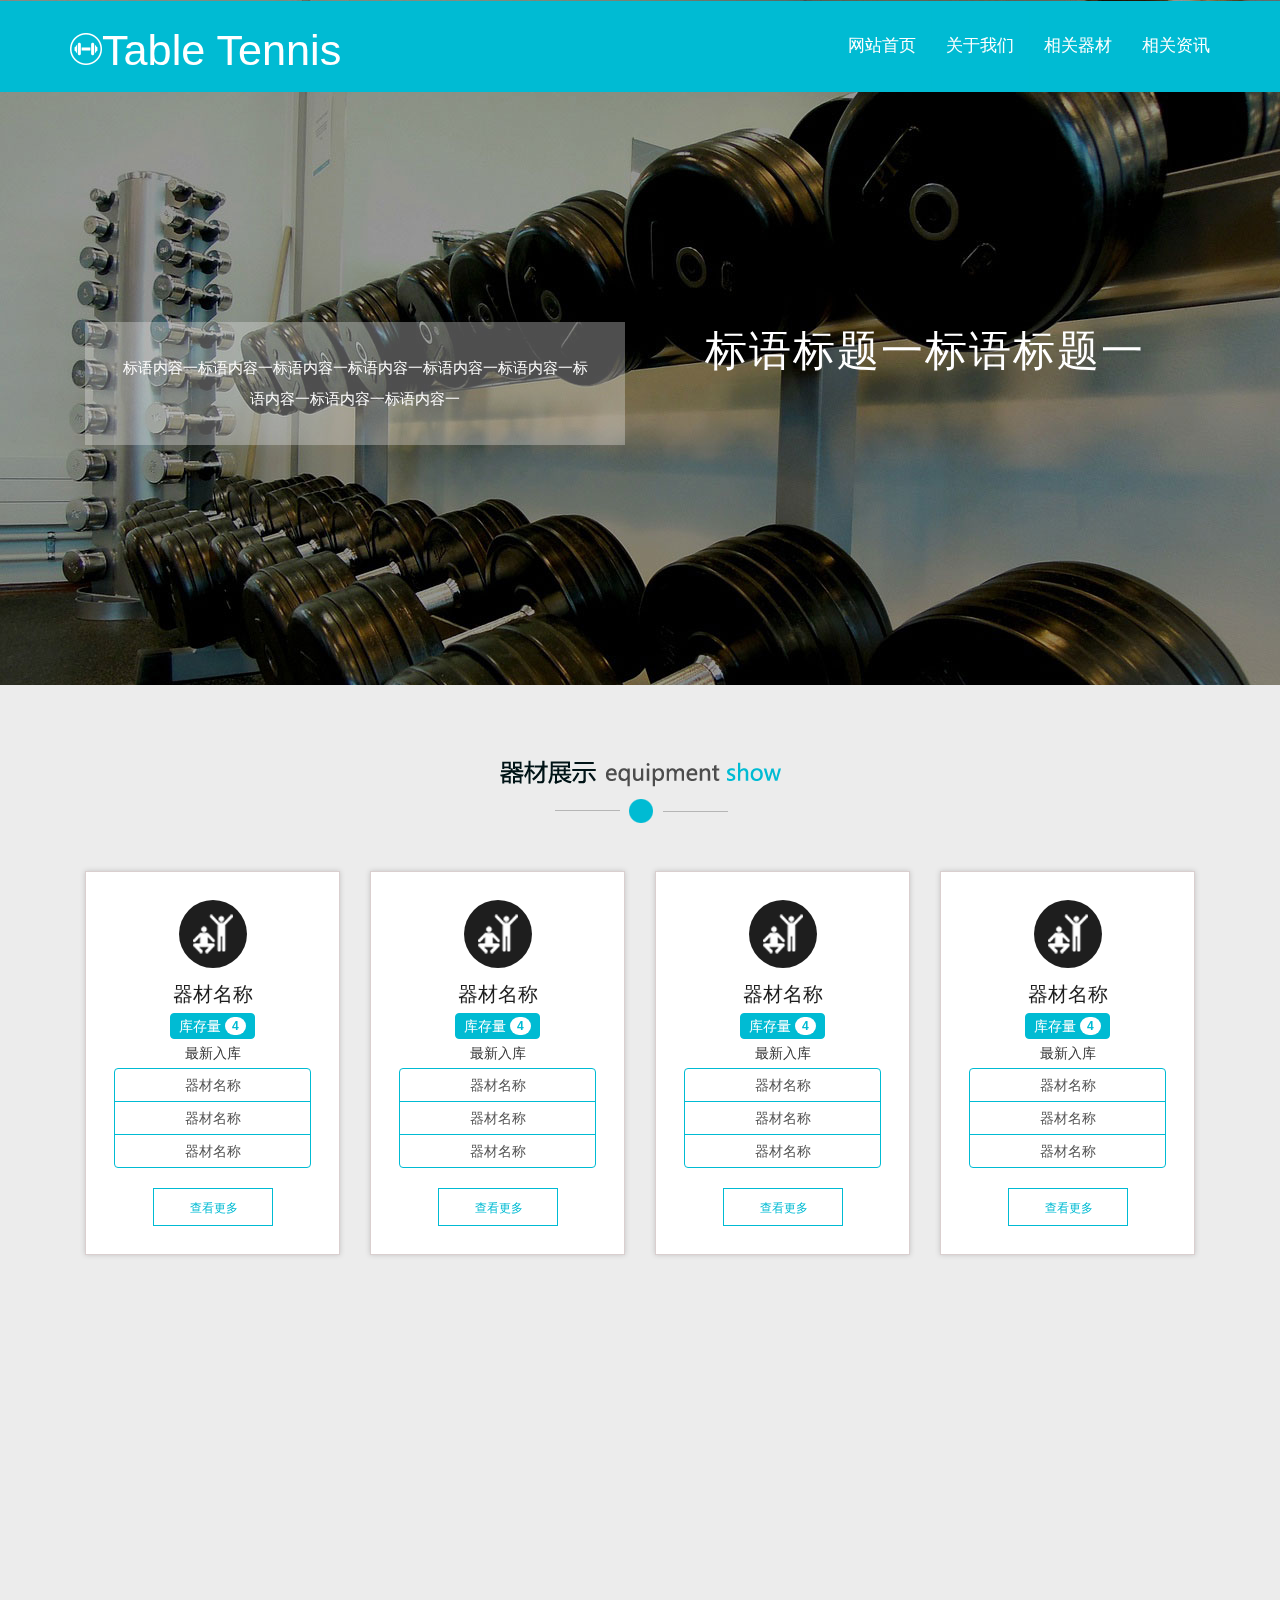
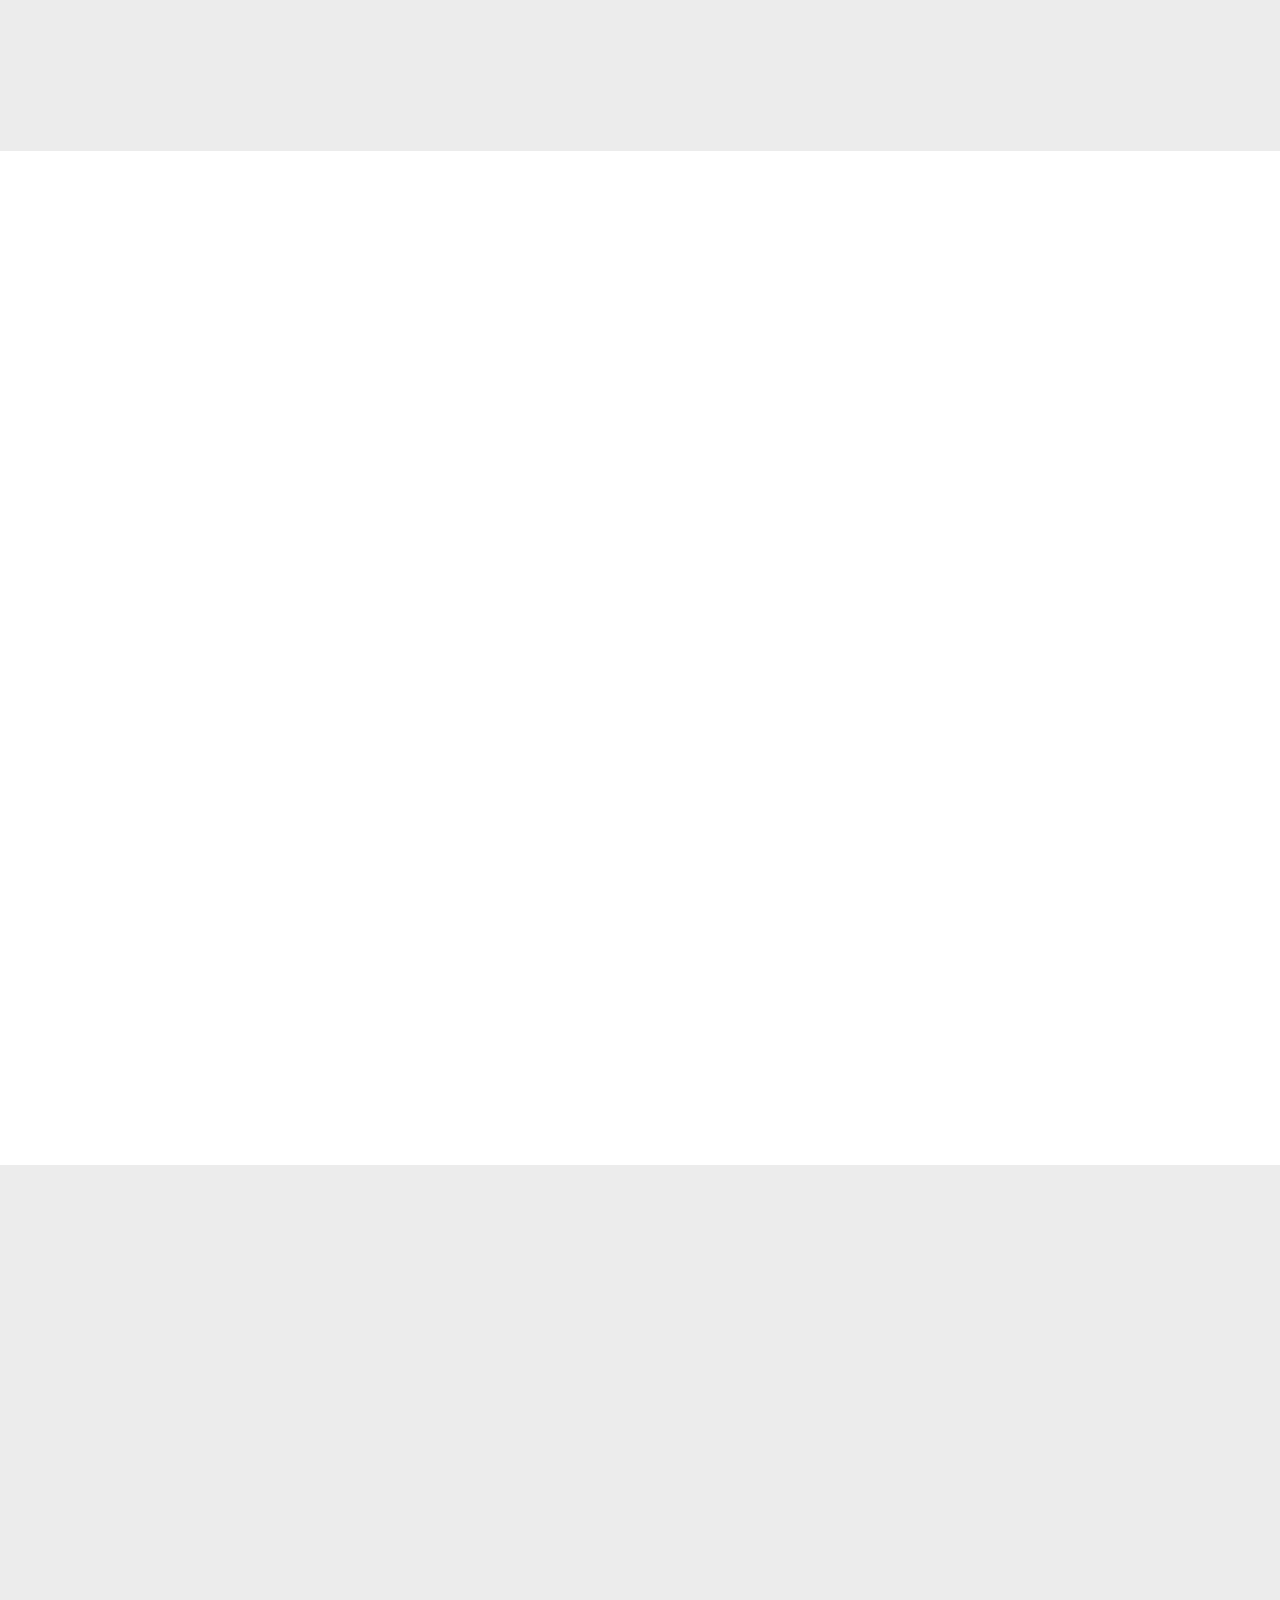
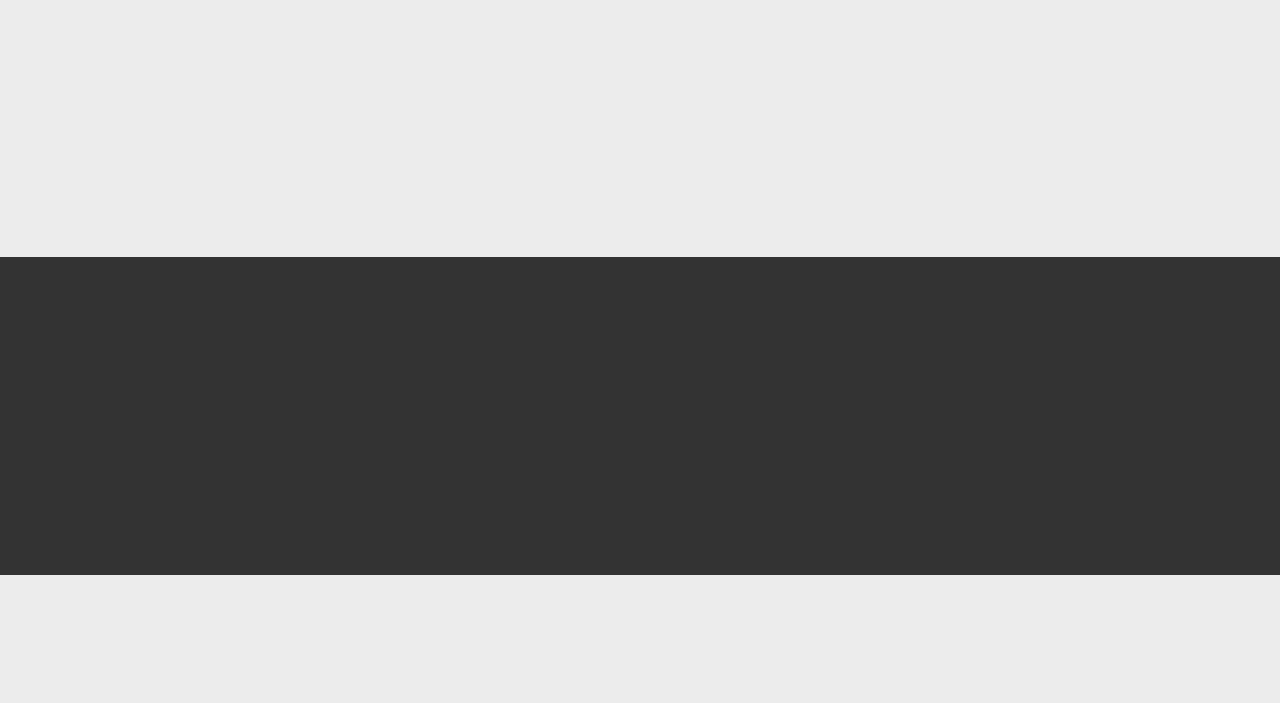
==== index.html @ 86d23aeb "first version" ====
﻿<!DOCTYPE HTML>
<html>
	<head>
		<title>Home</title>
		<!--css-->
		<link href="css/bootstrap.css" rel='stylesheet' type='text/css' />
		<link href="css/style.css" rel='stylesheet' type='text/css' />
		<!--css-->
		<meta name="viewport" content="width=device-width, initial-scale=1">
		<meta http-equiv="Content-Type" content="text/html; charset=utf-8" />
		<meta name="keywords" content="" />
		<script type="application/x-javascript"> addEventListener("load", function() { setTimeout(hideURLbar, 0); }, false); function hideURLbar(){ window.scrollTo(0,1); } </script>
		<!--js-->
		<script src="js/jquery-1.11.1.min.js"></script>
		<script src="js/bootstrap.js"></script>
		<!--js-->
		<!--JS for animate-->
		<link href="css/animate.css" rel="stylesheet" type="text/css" media="all">
		<link href="css/my.css" rel="stylesheet" type="text/css">
		<script src="js/wow.min.js"></script>
		<script>
			new WOW().init();
		</script>
		<!--//end-animate-->
		<script src="js/my.js"></script>
	</head>
	<body>
		<!--header-->
		<nav class="navbar navbar-default navbar-fixed-top">
			<div class="container">
				<div class="navbar-header wow fadeInLeft animated" data-wow-delay="0.4s">
					<h1><a class="navbar-brand" href="index.html"><img src="picture/e.png"/>Table Tennis</a></h1>
				</div>
				<div id="navbar" class="navbar-collapse collapse">
					<ul class="nav navbar-nav navbar-right wow fadeInRight animated" data-wow-delay="0.4s">
						<li class="active"><a class="nav-in" href="index.html"><span data-letters="网站首页">网站首页</span></a></li>
						
						<li><a class="nav-in" href="about.html"><span data-letters="关于我们">关于我们</span></a></li>
						<li >
							<a class="nav-in" id="li-2"  href="javascript:void(0)"><span data-letters="相关器材">相关器材</span></a>
							<div id="box-2" class="hidden-box hidden-loc-us" style="display:none" >
								<ul>
									<li><a href="pic_list.html" >器材分类名</a></li>
									<li><a href="pic_list.html" >器材分类名</a></li>
									<li><a href="pic_list.html" >器材分类名</a></li>
									<li><a href="pic_list.html" >器材分类名</a></li>
									<li><a href="pic_list.html" >器材分类名</a></li>
									<li><a href="pic_list.html" >器材分类名</a></li>
								</ul>
							</div>
						</li>
						<li><a class="nav-in" href="arc_list.html"><span data-letters="相关资讯">相关资讯</span></a></li>
					</ul>
					
					</div><!--/.nav-collapse -->
				</div>
			</nav>
			<!--banner-->
			<div class="banner-section">
				<div class="container">
					<div class="slider">
						<div class="callbacks_container">
							<ul class="rslides" id="slider">
								<li>
									<div class="caption">
										<div class="col-md-6 cap-left wow fadeInDownBig animated" data-wow-delay="0.4s">
											<p>标语内容一标语内容一标语内容一标语内容一标语内容一标语内容一标语内容一标语内容一标语内容一</p>
											
										</div>
										<div class="col-md-6 cap-right wow fadeInUpBig animated" data-wow-delay="0.4s">
											<h3>标语标题一标语标题一</h3>
										</div>
										<div class="clearfix"></div>
									</div>
								</li>
								<li>
									<div class="caption">
										<div class="col-md-6 cap-left wow fadeInDownBig animated" data-wow-delay="0.4s">
											<p>标语标题二标语标题二标语标题二标语标题二标语标题二标语标题二标语标题二标语标题二标语标题二标语标题二</p>
											
										</div>
										<div class="col-md-6 cap-right wow fadeInUpBig animated" data-wow-delay="0.4s">
											<h3>标语标题二标语标题二</h3>
										</div>
										<div class="clearfix"></div>
									</div>
									
								</li>
								<li>
									<div class="caption">
										<div class="col-md-6 cap-left wow fadeInDownBig animated" data-wow-delay="0.4s">
											<p>标语标题三标语标题三标语标题三标语标题三标语标题三标语标题三标语标题三标语标题三标语标题三标语标题三标语标题三标语标题三</p>
										</div>
										<div class="col-md-6 cap-right wow fadeInUpBig animated" data-wow-delay="0.4s">
											<h3>标语标题三标语标题三</h3>
										</div>
										<div class="clearfix"></div>
									</div>
									
								</li>
							</ul>
						</div>
					</div>
				</div>
			</div>
			<!--banner-->
			<!--content-->
			<div class="content">
				<!--train-->
				<div class="train w3-agile">
					<div class="container">
						<h2 class="wow fadeInDownBig animated" data-wow-delay="0.4s"><img src="images/equipment_title.png" alt=""></h2>
						<div class="train-grids">
							<div class="col-md-3 train-grid wow fadeInDownBig animated" data-wow-delay="0.4s">
								<div class="train-top hvr-bounce-to-right">
									<div class="train-img">
										<img src="picture/e1.png"/>
									</div>
									<h4>器材名称</h4>
									<p class="category-count">
										<span class="btn btn-primary">
										  库存量 <b class="badge">4</b>
										</span>
									</p>
									<p><h5 class="hd">最新入库</h5></p>
									<div class="list-group latest">
									  <a href="#" class="list-group-item">器材名称</a>
									  <a href="#" class="list-group-item">器材名称</a>
									  <a href="#" class="list-group-item">器材名称</a>
									</div>
									<div class="btn_news_more category-view-more">
										<a href="index.php?id=news" title="新闻资讯" class="btn">查看更多</a>
									</div>
								</div>
							</div>
							<div class="col-md-3 train-grid wow fadeInDownBig animated" data-wow-delay="0.5s">
								<div class="train-top hvr-bounce-to-right">
									<div class="train-img">
										<img src="picture/e1.png"/>
									</div>
									<h4>器材名称</h4>
									<p class="category-count">
										<span class="btn btn-primary">
										  库存量 <b class="badge">4</b>
										</span>
									</p>
									<p><h5 class="hd">最新入库</h5></p>
									<div class="list-group latest">
									  <a href="#" class="list-group-item">器材名称</a>
									  <a href="#" class="list-group-item">器材名称</a>
									  <a href="#" class="list-group-item">器材名称</a>
									</div>
									<div class="btn_news_more category-view-more">
										<a href="index.php?id=news" title="新闻资讯" class="btn">查看更多</a>
									</div>
								</div>
							</div>
							<div class="col-md-3 train-grid wow fadeInDownBig animated" data-wow-delay="0.6s">
								<div class="train-top hvr-bounce-to-right">
									<div class="train-img">
										<img src="picture/e1.png"/>
									</div>
									<h4>器材名称</h4>
									<p class="category-count">
										<span class="btn btn-primary">
										  库存量 <b class="badge">4</b>
										</span>
									</p>
									<p><h5 class="hd">最新入库</h5></p>
									<div class="list-group latest">
									  <a href="#" class="list-group-item">器材名称</a>
									  <a href="#" class="list-group-item">器材名称</a>
									  <a href="#" class="list-group-item">器材名称</a>
									</div>
									<div class="btn_news_more category-view-more">
										<a href="index.php?id=news" title="新闻资讯" class="btn">查看更多</a>
									</div>
								</div>
							</div>
							<div class="col-md-3 train-grid wow fadeInDownBig animated" data-wow-delay="0.7s">
								<div class="train-top hvr-bounce-to-right">
									<div class="train-img">
										<img src="picture/e1.png"/>
									</div>
									<h4>器材名称</h4>
									<p class="category-count">
										<span class="btn btn-primary">
										  库存量 <b class="badge">4</b>
										</span>
									</p>
									<p><h5 class="hd">最新入库</h5></p>
									<div class="list-group latest">
									  <a href="#" class="list-group-item">器材名称</a>
									  <a href="#" class="list-group-item">器材名称</a>
									  <a href="#" class="list-group-item">器材名称</a>
									</div>
									<div class="btn_news_more category-view-more">
										<a href="index.php?id=news" title="新闻资讯" class="btn">查看更多</a>
									</div>
								</div>
							</div>
							<div class="clearfix"></div>
						</div>
						<div class="train-grids">
							<div class="col-md-3 train-grid wow fadeInUpBig animated" data-wow-delay="0.4s">
								<div class="train-top hvr-bounce-to-right">
									<div class="train-img">
										<img src="picture/e1.png"/>
									</div>
									<h4>器材名称</h4>
									<p class="category-count">
										<span class="btn btn-primary">
										  库存量 <b class="badge">4</b>
										</span>
									</p>
									<p><h5 class="hd">最新入库</h5></p>
									<div class="list-group latest">
									  <a href="#" class="list-group-item">器材名称</a>
									  <a href="#" class="list-group-item">器材名称</a>
									  <a href="#" class="list-group-item">器材名称</a>
									</div>
									<div class="btn_news_more category-view-more">
										<a href="index.php?id=news" title="新闻资讯" class="btn">查看更多</a>
									</div>
								</div>
							</div>
							<div class="col-md-3 train-grid wow fadeInUpBig animated" data-wow-delay="0.5s">
								<div class="train-top hvr-bounce-to-right">
									<div class="train-img">
										<img src="picture/e1.png"/>
									</div>
									<h4>器材名称</h4>
									<p class="category-count">
										<span class="btn btn-primary">
										  库存量 <b class="badge">4</b>
										</span>
									</p>
									<p><h5 class="hd">最新入库</h5></p>
									<div class="list-group latest">
									  <a href="#" class="list-group-item">器材名称</a>
									  <a href="#" class="list-group-item">器材名称</a>
									  <a href="#" class="list-group-item">器材名称</a>
									</div>
									<div class="btn_news_more category-view-more">
										<a href="index.php?id=news" title="新闻资讯" class="btn">查看更多</a>
									</div>
								</div>
							</div>
							<div class="col-md-3 train-grid wow fadeInUpBig animated" data-wow-delay="0.6s">
								<div class="train-top hvr-bounce-to-right">
									<div class="train-img">
										<img src="picture/e1.png"/>
									</div>
									<h4>器材名称</h4>
									<p class="category-count">
										<span class="btn btn-primary">
										  库存量 <b class="badge">4</b>
										</span>
									</p>
									<p><h5 class="hd">最新入库</h5></p>
									<div class="list-group latest">
									  <a href="#" class="list-group-item">器材名称</a>
									  <a href="#" class="list-group-item">器材名称</a>
									  <a href="#" class="list-group-item">器材名称</a>
									</div>
									<div class="btn_news_more category-view-more">
										<a href="index.php?id=news" title="新闻资讯" class="btn">查看更多</a>
									</div>
								</div>
							</div>
							<div class="col-md-3 train-grid wow fadeInUpBig animated" data-wow-delay="0.7s">
								<div class="train-top hvr-bounce-to-right">
									<div class="train-img">
										<img src="picture/e1.png"/>
									</div>
									<h4>器材名称</h4>
									<p class="category-count">
										<span class="btn btn-primary">
										  库存量 <b class="badge">4</b>
										</span>
									</p>
									<p><h5 class="hd">最新入库</h5></p>
									<div class="list-group latest">
									  <a href="#" class="list-group-item">器材名称</a>
									  <a href="#" class="list-group-item">器材名称</a>
									  <a href="#" class="list-group-item">器材名称</a>
									</div>
									<div class="btn_news_more category-view-more">
										<a href="index.php?id=news" title="新闻资讯" class="btn">查看更多</a>
									</div>
								</div>
							</div>
							<div class="clearfix"></div>
						</div>
					</div>
				</div>
				<!--train-->
				
				<!--testimonials-->
				<div class="testimonials-section" >
					<div class="container">
						<h2 class="wow fadeInDownBig animated" data-wow-delay="0.4s" style="text-align:center;"><img src="images/hot_equipment_title.png"></h2>
						<div class="testimonials-grids wow fadeInLeft animated" data-wow-delay="0.4s">
							<div class="col-md-2 testimonials-grid1 test1 wow fadeInDownBig animated" data-wow-delay="0.4s" style="visibility: visible; animation-delay: 0.4s; animation-name: fadeInDownBig;">
								<img src="picture/t1.png" class="img-responsive" alt="">
							</div>
							<div class="col-md-7 testimonials-grid wow fadeInRight animated" data-wow-delay="0.4s" style="visibility: visible; animation-delay: 0.4s; animation-name: fadeInRight;">
								<h5><a href="">这是器材的标题</a></h5>
								<p class="statement">这是器材的说明这是器材的说明这是器材的说明这是器材的说明这是器材的说明这是器材的说明这是器材的说明这是器材的说明这是器材的说明这是器材的说明这是器材的说明这是这是器材的说明这是器材的说明这是器材的说明这是器材的说明这是器材的说明这是器材的说明这是器材的说明这是器材的说明这是器材的说明这是器材的说明这是器材的说明这是&nbsp;&nbsp;<a href="">>>详细</a></p>
								<p class="extra">
									<i class="glyphicon glyphicon-eye-open"></i><span>111</span>
									<i class="glyphicon glyphicon-time"></i><span>2016-9-3 2:29:28</span>
									<i class="glyphicon glyphicon-th-list"></i><span><b><a href="">这是分类名</a></b></span>
								</p>
							</div>
							<div class="col-md-3 testimonials-grid wow fadeInRight animated" data-wow-delay="0.4s" style="visibility: visible; animation-delay: 0.4s; animation-name: fadeInRight;">
								<h5>&nbsp;</h5>
								<dl class="rating">
									<dd>速度&nbsp;&nbsp;&nbsp;</dd>
									<dt>
										<div class="progress">
											<div class="progress-bar progress-bar-success" aria-valuenow="3" aria-valuemin="0" aria-valuemax="10"  style="width: 30%">3</div>
										</div>
									</dt>
									
									<dd>自旋&nbsp;&nbsp;&nbsp;</dd>
									<dt>
										<div class="progress">
											<div class="progress-bar progress-bar-warning" aria-valuenow="6" aria-valuemin="0" aria-valuemax="10" style="width: 60%">6</div>
										</div>
									</dt>
									<dd>控制&nbsp;&nbsp;&nbsp;</dd>
									<dt>
										<div class="progress">
											<div class="progress-bar progress-bar-info" aria-valuenow="8" aria-valuemin="0" aria-valuemax="10" style="width: 80%">8</div>
										</div>
									</dt>
									<dd>总体&nbsp;&nbsp;&nbsp;</dd>
									<dt>
										<div class="progress">
											<div class="progress-bar progress-bar-danger" aria-valuenow="7" aria-valuemin="0" aria-valuemax="10" style="width: 70%">7</div>
										</div>
									</dt>
								</dl>
								
								
							</div>
							<div class="clearfix"></div>
						</div>

						<div class="testimonials-grids wow fadeInLeft animated" data-wow-delay="0.4s">
							<div class="col-md-2 testimonials-grid1 test1 wow fadeInDownBig animated" data-wow-delay="0.4s" style="visibility: visible; animation-delay: 0.4s; animation-name: fadeInDownBig;">
								<img src="picture/t1.png" class="img-responsive" alt="">
							</div>
							<div class="col-md-7 testimonials-grid wow fadeInRight animated" data-wow-delay="0.4s" style="visibility: visible; animation-delay: 0.4s; animation-name: fadeInRight;">
								<h5><a href="">这是器材的标题</a></h5>
								<p class="statement">这是器材的说明这是器材的说明这是器材的说明这是器材的说明这是器材的说明这是器材的说明这是器材的说明这是器材的说明这是器材的说明这是器材的说明这是器材的说明这是这是器材的说明这是器材的说明这是器材的说明这是器材的说明这是器材的说明这是器材的说明这是器材的说明这是器材的说明这是器材的说明这是器材的说明这是器材的说明这是&nbsp;&nbsp;<a href="">>>详细</a></p>
								<p class="extra">
									<i class="glyphicon glyphicon-eye-open"></i><span>111</span>
									<i class="glyphicon glyphicon-time"></i><span>2016-9-3 2:29:28</span>
									<i class="glyphicon glyphicon-th-list"></i><span><b><a href="">这是分类名</a></b></span>
								</p>
							</div>
							<div class="col-md-3 testimonials-grid wow fadeInRight animated" data-wow-delay="0.4s" style="visibility: visible; animation-delay: 0.4s; animation-name: fadeInRight;">
								<h5>&nbsp;</h5>
								<dl class="rating">
									<dd>速度&nbsp;&nbsp;&nbsp;</dd>
									<dt>
										<div class="progress">
											<div class="progress-bar progress-bar-success" aria-valuenow="3" aria-valuemin="0" aria-valuemax="10"  style="width: 30%">3</div>
										</div>
									</dt>
									
									<dd>自旋&nbsp;&nbsp;&nbsp;</dd>
									<dt>
										<div class="progress">
											<div class="progress-bar progress-bar-warning" aria-valuenow="6" aria-valuemin="0" aria-valuemax="10" style="width: 60%">6</div>
										</div>
									</dt>
									<dd>控制&nbsp;&nbsp;&nbsp;</dd>
									<dt>
										<div class="progress">
											<div class="progress-bar progress-bar-info" aria-valuenow="8" aria-valuemin="0" aria-valuemax="10" style="width: 80%">8</div>
										</div>
									</dt>
									<dd>总体&nbsp;&nbsp;&nbsp;</dd>
									<dt>
										<div class="progress">
											<div class="progress-bar progress-bar-danger" aria-valuenow="7" aria-valuemin="0" aria-valuemax="10" style="width: 70%">7</div>
										</div>
									</dt>
								</dl>
								
								
							</div>
							<div class="clearfix"></div>
						</div>

						<div class="testimonials-grids wow fadeInLeft animated" data-wow-delay="0.4s">
							<div class="col-md-2 testimonials-grid1 test1 wow fadeInDownBig animated" data-wow-delay="0.4s" style="visibility: visible; animation-delay: 0.4s; animation-name: fadeInDownBig;">
								<img src="picture/t1.png" class="img-responsive" alt="">
							</div>
							<div class="col-md-7 testimonials-grid wow fadeInRight animated" data-wow-delay="0.4s" style="visibility: visible; animation-delay: 0.4s; animation-name: fadeInRight;">
								<h5><a href="">这是器材的标题</a></h5>
								<p class="statement">这是器材的说明这是器材的说明这是器材的说明这是器材的说明这是器材的说明这是器材的说明这是器材的说明这是器材的说明这是器材的说明这是器材的说明这是器材的说明这是这是器材的说明这是器材的说明这是器材的说明这是器材的说明这是器材的说明这是器材的说明这是器材的说明这是器材的说明这是器材的说明这是器材的说明这是器材的说明这是&nbsp;&nbsp;<a href="">>>详细</a></p>
								<p class="extra">
									<i class="glyphicon glyphicon-eye-open"></i><span>111</span>
									<i class="glyphicon glyphicon-time"></i><span>2016-9-3 2:29:28</span>
									<i class="glyphicon glyphicon-th-list"></i><span><b><a href="">这是分类名</a></b></span>
								</p>
							</div>
							<div class="col-md-3 testimonials-grid wow fadeInRight animated" data-wow-delay="0.4s" style="visibility: visible; animation-delay: 0.4s; animation-name: fadeInRight;">
								<h5>&nbsp;</h5>
								<dl class="rating">
									<dd>速度&nbsp;&nbsp;&nbsp;</dd>
									<dt>
										<div class="progress">
											<div class="progress-bar progress-bar-success" aria-valuenow="3" aria-valuemin="0" aria-valuemax="10"  style="width: 30%">3</div>
										</div>
									</dt>
									
									<dd>自旋&nbsp;&nbsp;&nbsp;</dd>
									<dt>
										<div class="progress">
											<div class="progress-bar progress-bar-warning" aria-valuenow="6" aria-valuemin="0" aria-valuemax="10" style="width: 60%">6</div>
										</div>
									</dt>
									<dd>控制&nbsp;&nbsp;&nbsp;</dd>
									<dt>
										<div class="progress">
											<div class="progress-bar progress-bar-info" aria-valuenow="8" aria-valuemin="0" aria-valuemax="10" style="width: 80%">8</div>
										</div>
									</dt>
									<dd>总体&nbsp;&nbsp;&nbsp;</dd>
									<dt>
										<div class="progress">
											<div class="progress-bar progress-bar-danger" aria-valuenow="7" aria-valuemin="0" aria-valuemax="10" style="width: 70%">7</div>
										</div>
									</dt>
								</dl>
								
								
							</div>
							<div class="clearfix"></div>
						</div>
						
					</div>
				</div>
				<!--testimonials-->

				<!--article-->
				<div class="train w3-agile">
					<div class="container">
						<h2 class="wow fadeInDownBig animated" data-wow-delay="0.4s"><img src="images/article_title.png" alt=""></h2>
						<div class="wrap">
			                <div class="home_news_list_inner">
			                    <div class="home_news_item wow fadeInRight animated" data-wow-delay="0.4s">
			                        <dl>
			                            <dt>2016-03-07</dt>
			                            <dd class="t"><a href="http://www.gzwebcreate.com/index.php?id=1535">如何利用门户网页提高访问量</a></dd>
			                            <dd class="spec"><a href="http://www.gzwebcreate.com/index.php?id=1535">
			                                现在，在一些网管中，流传着这样一个神话，只要将网站提交到数百个搜索引擎，访问量就会大增。结果真是这样吗？ 请看一组统计数据…</a>
			                            </dd>
			                        </dl>
			                    </div>
                                <div class="home_news_item wow fadeInRight animated" data-wow-delay="0.6s">
			                        <dl>
			                            <dt>2016-03-07</dt>
			                            <dd class="t"><a href="http://www.gzwebcreate.com/index.php?id=1534">网站建设十大步骤的形象描述</a></dd>
			                            <dd class="spec"><a href="http://www.gzwebcreate.com/index.php?id=1534">
			                                广州网站建设推广研究资料有很多，而且其中也不乏很多有效的推广方法。实际上，虽然电子商务建设和企业网站推广的方法多，但是这…</a>
			                            </dd>
			                        </dl>
			                    </div>
                                <div class="home_news_item wow fadeInRight animated" data-wow-delay="0.8s">
			                        <dl>
			                            <dt>2016-03-07</dt>
			                            <dd class="t"><a href="http://www.gzwebcreate.com/index.php?id=1533">企业网站运营推广策划</a></dd>
			                            <dd class="spec"><a href="http://www.gzwebcreate.com/index.php?id=1533">
			                                一、工作重点1、  网站产品的定位和策划；2、  网站服务器的搭建，网站各项功能项目的测试；3、  网站页面内容的填充，如网站的咨…</a>
			                            </dd>
			                        </dl>
			                    </div>
                                <div class="home_news_item wow fadeInLeft animated" data-wow-delay="0.4s">
			                        <dl>
			                            <dt>2016-03-07</dt>
			                            <dd class="t"><a href="http://www.gzwebcreate.com/index.php?id=1532">浅谈中小企业网站建设策划方案</a></dd>
			                            <dd class="spec"><a href="http://www.gzwebcreate.com/index.php?id=1532">
			                                企业网站一个首要条件就是要有盈利能力，不然企业建网站来也没意义，就是做品牌网站最终也是为了盈利。一个不能给企业带来利润的…</a>
			                            </dd>
			                        </dl>
			                    </div>
                                <div class="home_news_item wow fadeInLeft animated" data-wow-delay="0.6s">
			                        <dl>
			                            <dt>2016-03-07</dt>
			                            <dd class="t"><a href="http://www.gzwebcreate.com/index.php?id=1531">网站外包须注意事项与重点</a></dd>
			                            <dd class="spec"><a href="http://www.gzwebcreate.com/index.php?id=1531">
			                                我们接到很多异地项目外包合同，在实施前期与后期问题还是存在不少，于是想写一写关于这一块的文章。而后笔者查阅了大量关于网站…</a>
			                            </dd>
			                        </dl>
			                    </div>
                                <div class="home_news_item wow fadeInLeft animated" data-wow-delay="0.8s">
			                        <dl>
			                            <dt>2016-03-07</dt>
			                            <dd class="t"><a href="http://www.gzwebcreate.com/index.php?id=1530">网站建设前期请勿盲从</a></dd>
			                            <dd class="spec"><a href="http://www.gzwebcreate.com/index.php?id=1530">
			                                我们大多数的中国人都喜欢赶热闹，喜欢随波逐流被同化。这不是谬论，并且这在互联网行业也同样得到淋漓尽致的体现!首先第一点：d…</a>
			                            </dd>
			                        </dl>
			                    </div>
                                <div class="c"></div>
			                </div>
			                <div class="btn_news_more wow fadeInUpBig animated" data-wow-delay="0.4s"><a href="index.php?id=news" title="新闻资讯" class="btn">查看更多</a></div>
			            </div>


					</div>
				</div>
				<!--article-->
				<!--footer-->
				<div class="footer-section">
					<div class="container">
						<div class="footer-grids">
							<div class="col-md-3 footer-grid wow fadeInDownBig animated" data-wow-delay="0.4s">
								<h4>关于我们</h4>
								<p>关于我们关于我们关于我们关于我们关于我们关于我们关于我们关于我们关于我们关于我们关于我们关于我们关于我们关于我们</p>
							</div>
							<div class="col-md-3 footer-grid wow fadeInLeft animated" data-wow-delay="0.4s">
								<h4>最新器材</h4>
								<ul>
									<li><a href="">器材名称</a></li>
									<li><a href="">器材名称</a></li>
									<li><a href="">器材名称</a></li>
									<li><a href="">器材名称</a></li>
									<li><a href="">器材名称</a></li>
								</ul>
							</div>
							<div class="col-md-3 footer-grid wow fadeInUpBig animated" data-wow-delay="0.4s">
								<h4>最新资讯</h4>
								<ul>
									<li><a href="">资讯标题</a></li>
									<li><a href="">资讯标题</a></li>
									<li><a href="">资讯标题</a></li>
									<li><a href="">资讯标题</a></li>
									<li><a href="">资讯标题</a></li>
								</ul>
							</div>
							<div class="col-md-3 footer-grid wow fadeInRight animated" data-wow-delay="0.4s">
								<h4>联系我们</h4>
								<p><i class="glyphicon glyphicon-earphone" aria-hidden="true"></i> 0041-456-3692</p>
								<p><i class="glyphicon glyphicon-phone" aria-hidden="true"></i> 0200-123-4567</p>
								<p><i class="glyphicon glyphicon-envelope" aria-hidden="true"></i>  <a href="#"></a><a href="mailto:info@example.com">info@example.com</a></p>
								<p><i class="glyphicon glyphicon-print" aria-hidden="true"></i> 0091-789-456100</p>
								<p><i class="glyphicon glyphicon-map-marker" aria-hidden="true"></i> 地址地址地址地址</p>
							</div>
							<div class="clearfix"></div>
						</div>
					</div>
				</div>
				<!--footer-->
				<!--copy-->
				<div class="copy-section wow fadeInDownBig animated" data-wow-delay="0.4s">
					<div class="container">
						<div class="social-icons">
							<a href="#"><i class="icon"></i></a>
							<a href="#"><i class="icon1"></i></a>
							<a href="#"><i class="icon2"></i></a>
							<a href="#"><i class="icon3"></i></a>
						</div>
						<p>Copyright &copy; 2016.Company name All rights reserved.</p>
					</div>
				</div>
				<!--copy-->
			</body>
		</html>
---- css/style.css ----
﻿body a{
 transition:0.5s all;
 -webkit-transition:0.5s all;
 -moz-transition:0.5s all;
 -o-transition:0.5s all;
 -ms-transition:0.5s all;
}
h1,h2,h3,h4,h5,h6{
	padding:0px 0px;
	margin:0px 0px;
}
p{
	padding:0px 0px;
	margin:0px 0px;
}
ul{
	padding:0px 0px;
	margin:0px 0px;
}
body{
	padding:0px 0px;
	margin:0px 0px;
  background-color: #ECECEC;
	font-family: '微软雅黑',Tahoma, Helvetica, Arial, "\5b8b\4f53", sans-serif;
}
a.navbar-brand {
    font-size: 1.2em;
	margin-top: 0.4em;
}
.navbar-default {
    background-color: #00bbd3;
    border-color: #00bbd3;
}
.navbar-default .navbar-brand {
    color: #fff;
}
.navbar-default .navbar-brand:hover, .navbar-default .navbar-brand:focus {
    color: #fff;
    background-color: transparent;
}
.navbar-header img {
    vertical-align: initial;
}
.navbar-default .navbar-nav > li > a:hover, .navbar-default .navbar-nav > li > a:focus {
    color: #333;
    background-color: #eee;
}
.navbar-default .navbar-nav > li > a {
    color: #fff;
    font-size: 1.2em;
	line-height: 60px;
}
.navbar-default .navbar-nav > .active > a, .navbar-default .navbar-nav > .active > a:hover, .navbar-default .navbar-nav > .active > a:focus {
       color: #fff;
    background-color: #00bbd3;
}
.navbar-default .navbar-nav > li > a:hover, .navbar-default .navbar-nav > li > a:focus {
    color: #fff;
    background-color: #00bbd3;
}

.nav-in::after {
	content: '';
	position: absolute;
	height: 100%;
	width: 100%;
	top: 0;
	right: 0;
	z-index: -1;
	background: #00bbd3;
	-webkit-transform: translate3d(101%,0,0);
	transform: translate3d(101%,0,0);
	-webkit-transition: -webkit-transform 0.5s;
	transition: transform 0.5s;
	-webkit-transition-timing-function: cubic-bezier(0.7,0,0.3,1);
	transition-timing-function: cubic-bezier(0.7,0,0.3,1);
}

.nav-in:hover::after {
	-webkit-transform: translate3d(0,0,0);
	transform: translate3d(0,0,0);
}

.nav-in span {
	display: block;
	position: relative;
}

.nav-in span::before {
	content: attr(data-letters);
	position: absolute;
	color: #1E1E1E;
	left: 0;
	overflow: hidden;
	white-space: nowrap;
	width: 0%;
	-webkit-transition: width 0.5s;
	transition: width 0.5s;
	-webkit-transition-timing-function: cubic-bezier(0.7,0,0.3,1);
	transition-timing-function: cubic-bezier(0.7,0,0.3,1);
}
.nav-active{ color:#1E1E1E !important; }
/*隐藏盒子设置*/
.hidden-box{width:100%;position:absolute;background:rgba(7, 146, 183, 0.6);top:70px;}
.hidden-box ul{list-style-type:none;color:#fff;cursor:pointer; padding-top:12px;padding-bottom:15px}
.hidden-box ul li{ line-height:30px; text-align: center; height:30px; font-weight:500; list-style: none !important;-moz-opacity:1; opacity:1;}
.hidden-box ul li a{ color: #fff; opacity: 1 !important}
.hidden-box ul li a:hover{ background-color: rgb(0, 187, 211); text-decoration: none; display: block;}

div#bs-example-navbar-collapse-1 {
    padding: 0;
	margin-top: 0.5em;
}
.nav-in:hover span::before {
	width: 100%;
}
/* Rectangle Out */
.hvr-rectangle-out {
  display: inline-block;
  vertical-align: middle;
  -webkit-transform: translateZ(0);
  transform: translateZ(0);
  box-shadow: 0 0 1px rgba(0, 0, 0, 0);
  -webkit-backface-visibility: hidden;
  backface-visibility: hidden;
  -moz-osx-font-smoothing: grayscale;
  position: relative;
  background: #e1e1e1;
  -webkit-transition-property: color;
  transition-property: color;
  -webkit-transition-duration: 0.3s;
  transition-duration: 0.3s;
}
.hvr-rectangle-out:before {
  content: "";
  position: absolute;
  z-index: -1;
  top: 0;
  left: 0;
  right: 0;
  bottom: 0;
  background: #1E1E1E;
  -webkit-transform: scale(0);
  transform: scale(0);
  -webkit-transition-property: transform;
  transition-property: transform;
  -webkit-transition-duration: 0.3s;
  transition-duration: 0.3s;
  -webkit-transition-timing-function: ease-out;
  transition-timing-function: ease-out;
}
.hvr-rectangle-out:hover, .hvr-rectangle-out:focus, .hvr-rectangle-out:active {
  color: white;
}
.hvr-rectangle-out:hover:before, .hvr-rectangle-out:focus:before, .hvr-rectangle-out:active:before {
  -webkit-transform: scale(1);
  transform: scale(1);
}

.banner-section{
	background:url(../images/2.jpg) no-repeat 0px 0px;
	background-size:cover;
	min-height:807px;
}
.slider {
	position: relative;
	text-align: center;
	width: 100%;
}
.rslides {
  position: relative;
  list-style: none;
  overflow: hidden;
  width: 100%;
  padding: 0;
  margin: 0;
  }
.caption{
	margin-top:26em;
}
.caption h3{
    color: #fff;
    font-size: 3em;
    text-transform: capitalize;
	line-height: 1.4em;
	letter-spacing: 2px;
}
.rslides li {
  -webkit-backface-visibility: hidden;
  position: absolute;
  display: none;
  width: 100%;
  left: 0;
  top: 0;
  }
.rslides li:first-child {
  position: relative;
  display: block;
  float: left;
}
.rslides li:first-child {
  position: relative;
  display: block;
  float: left;
}
.callbacks_tabs a:after {
	content: "\f111";
	font-size: 0;
	font-family: FontAwesome;
	visibility: visible;
	display: block;
	height: 8px;
	width: 8px;
	display: inline-block;
	border: 2px solid #fff;
	border-radius:50%;
	background:#fff;
}
.callbacks_here a:after{
	border: 2px solid #FFF;
	background:transparent;
}
.callbacks_tabs a{
	visibility:hidden;
}
.callbacks_tabs li{
	display:inline-block;
}
ul.callbacks_tabs.callbacks1_tabs {
	position: absolute;
	bottom: 29px;
	z-index: 999;
	left: 46%;
	display: none;
}
.callbacks_nav {
  position: absolute;
  -webkit-tap-highlight-color: rgba(0,0,0,0);
  top: 73%;
	left: 15%;
  opacity: 0.7;
  z-index: 3;
  text-indent: -9999px;
  overflow: hidden;
  text-decoration: none;
  height: 61px;
  width: 38px;
  margin-top: -45px;
  }
.callbacks_nav.next {
  left: auto;
  background-position: right top;
  right: 15%;
}
.caption p {
    font-size: 1.1em;
    color: #fff;
    line-height: 2em;
	 background: rgba(238, 238, 238, 0.33);
    padding: 2em;
}
a.button {
    display: block;
    font-size: 1em;
    text-transform: capitalize;
    background: #000;
    padding: 1em;
    width: 29%;
    margin: 2em auto;
	text-decoration:none;
	color:#fff;
}
.train {
    text-align: center;
    padding: 5em 0;
	    background: #ECECEC;
}
.train-grids {
    margin-top: 3em;
}
.train h2 {
    color: #000;
    font-size: 3em;
    text-transform: capitalize;
    line-height: 1.4em;
}
.train-top {
    background: #fff;
    padding: 2em;
	box-shadow: 0 0 5px #c3c3c3;
	border: 1px solid#DACFCF;
   text-align: center;
}
.train-img {
    width: 68px;
    height: 68px;
    background: #1E1E1E;
    margin: 0 auto;
    padding: 1em 0;
    border-radius: 60px;
}
.train-grid h4 {
    font-size: 1.4em;
    color: #1E1E1E;
    margin-top: 0.8em;
}
.train-grid p {
    font-size: 1em;
    color: #777;
    line-height: 1.8em;
    margin-top: 0.5em;
}
.train-grid:hover div.train-img {
	    background: #00BBD3;
}
.train-grid:hover.train-grid h4 {
    color: #fff;
}
/* Bounce To Right */
.hvr-bounce-to-right {
  width: 100%;
  display: inline-block;
  vertical-align: middle;
  -webkit-transform: translateZ(0);
  transform: translateZ(0);
  -webkit-backface-visibility: hidden;
  backface-visibility: hidden;
  -moz-osx-font-smoothing: grayscale;
  position: relative;
  -webkit-transition-property: color;
  transition-property: color;
  -webkit-transition-duration: 0.5s;
  transition-duration: 0.5s;
}
.hvr-bounce-to-right:before {
  content: "";
  position: absolute;
  z-index: -1;
  top: 0;
  left: 0;
  right: 0;
  bottom: 0;
  background: #1E1E1E;;
  -webkit-transform: scaleX(0);
  transform: scaleX(0);
  -webkit-transform-origin: 0 50%;
  transform-origin: 0 50%;
  -webkit-transition-property: transform;
  transition-property: transform;
  -webkit-transition-duration: 0.5s;
  transition-duration: 0.5s;
  -webkit-transition-timing-function: ease-out;
  transition-timing-function: ease-out;
}
.hvr-bounce-to-right:hover, .hvr-bounce-to-right:focus, .hvr-bounce-to-right:active {
  color: white;
}
.hvr-bounce-to-right:hover:before, .hvr-bounce-to-right:focus:before, .hvr-bounce-to-right:active:before {
  -webkit-transform: scaleX(1);
  transform: scaleX(1);
  -webkit-transition-timing-function: cubic-bezier(0.52, 1.64, 0.37, 0.66);
  transition-timing-function: cubic-bezier(0.52, 1.64, 0.37, 0.66);
}
/* Bounce To Bottom */
.hvr-bounce-to-bottom {
  display: inline-block;
  vertical-align: middle;
  -webkit-transform: translateZ(0);
  transform: translateZ(0);
  box-shadow: 0 0 1px rgba(0, 0, 0, 0);
  -webkit-backface-visibility: hidden;
  backface-visibility: hidden;
  -moz-osx-font-smoothing: grayscale;
  position: relative;
  -webkit-transition-property: color;
  transition-property: color;
  -webkit-transition-duration: 0.5s;
  transition-duration: 0.5s;
}
.hvr-bounce-to-bottom:before {
  content: "";
  position: absolute;
  z-index: -1;
  top: 0;
  left: 0;
  right: 0;
  bottom: 0;
  background: #00bbd3;
  -webkit-transform: scaleY(0);
  transform: scaleY(0);
  -webkit-transform-origin: 50% 0;
  transform-origin: 50% 0;
  -webkit-transition-property: transform;
  transition-property: transform;
  -webkit-transition-duration: 0.5s;
  transition-duration: 0.5s;
  -webkit-transition-timing-function: ease-out;
  transition-timing-function: ease-out;
}
.hvr-bounce-to-bottom:hover, .hvr-bounce-to-bottom:focus, .hvr-bounce-to-bottom:active {
  color: white;
}
.hvr-bounce-to-bottom:hover:before, .hvr-bounce-to-bottom:focus:before, .hvr-bounce-to-bottom:active:before {
  -webkit-transform: scaleY(1);
  transform: scaleY(1);
  -webkit-transition-timing-function: cubic-bezier(0.52, 1.64, 0.37, 0.66);
  transition-timing-function: cubic-bezier(0.52, 1.64, 0.37, 0.66);
}
.fit-left {
    padding: 4em 3em 8.1em;
    background: #1E1E1E;
}
.fit-left h3 {
    color: #fff;
    font-size: 2.5em;
    text-transform: capitalize;
}
.fit-left p {
    font-size: 1em;
    color: #eee;
    line-height: 1.8em;
	padding: 0.5em 0;
}
.fit-left ul li {
    list-style: none;
    font-size: 1em;
    color: #fff;
    line-height: 2em;
}
.fit-grid {
    padding: 0;
	overflow:hidden;
}
.fit-grid:hover img,.fit-grid2:hover img,.about-right:hover img,.product-grid:hover img   {
    webkit-transform: scale(1.1);
    -ms-transform: scale(1.1);
    -o-transform: scale(1.1);
    transform: scale(1.1);
}
.fit-grid img,.fit-grid2 img,.about-right img,.product-grid img {
	-webkit-transition: all 2s ease-in-out;
    -moz-transition: all 2s ease-in-out;
    -o-transition: all 2s ease-in-out;
    transition: all 2s ease-in-out;
}
.fit-grid2 {
    padding: 0;
	overflow:hidden;
}
.product-grid  {
	overflow:hidden;
}
.fit-grids {
    background: #fff;
}
.fit-right{
	 padding: 3em 3em 8.1em;
}
.fit-right:hover.fit-right h3 {
    color: #fff;
}
.fit-right  h3{
	color: #1E1E1E;
    font-size: 2.5em;
    text-transform: capitalize;
}
.fit-right p {
    font-size: 1em;
    color: #777;
    line-height: 1.8em;
	padding: 0.5em 0;
}
.fit-grid1 {
    background: #1E1E1E;
	    padding: 0;
}
.fit-grid1  h3{
	color: #fff;
    font-size: 2.5em;
    text-transform: capitalize;
}
.fit-grid1 p {
    font-size: 1em;
    color: #eee;
    line-height: 1.8em;
	padding: 0.5em 0;
}
a.button1 {
    font-size: 1em;
    text-transform: capitalize;
    background: #1E1E1E;
    padding: 0.5em 1em;
    display: block;
    color: #fff;
    width: 21%;
    margin-top: 1em;
	text-decoration: none;
}
.benefits {
	padding:5em 0;
	background:#eee;
}
.benefit-right {
    float: left;
    width: 88%;
}
.benefit-left {
    float: left;
    width: 10%;
    text-align: center;
    background: #00bbd3;
    padding: 0.8em;
	    margin-right: 2%;
}
.benefits-grid h4 {
    font-size: 2em;
    color: #fff;
}
.benefit-top {
    margin-top: 1.5em;
}
.benefits-grid p {
    font-size: 1em;
    color: #777;
    line-height: 1.8em;
}
.benefits h3 {
    color: #000;
    font-size: 3em;
    text-transform: capitalize;
	margin-bottom: 1em;

}
.benefits-grid1 input[type="text"],.benefits-grid1 textarea {
	padding: 0.8em;
    width: 100%;
    font-size: 1em;
    outline: none;
    border: none;
}
.benefits-grid1 textarea {
	height:200px;
	resize:none;
}
.benefits-grid1 input[type="submit"] {
    color: #fff;
    background: #1E1E1E;
    font-size: 1.5em;
    border: none;
    width: 100%;
    padding: 8px;
    text-align: center;
	outline: none;
	transition: .5s all;
    -webkit-transition: .5s all;
    -moz-transition: .5s all;
    -o-transition: .5s all;
    -ms-transition: .5s all;
}
.benefits-grid1 input[type="button"]:hover{
	 background: #00bbd3;
}
.email {
    margin-top: 0.8em;
}
.phone {
    margin: 0.8em 0;
}
.testimonials-section {
    padding: 5em 0;
    background-color: #fff;
}
.testimonials-section h3{
	 color: #000;
    font-size: 3em;
    text-transform: capitalize;
}
.testimonials-section p {
    font-size: 1em;
    line-height: 2em;
    color: #555;
}

.testimonials-section p.statement{
   height: 115px ;
}
.testimonials-section p.statement a{
   color: #0297B7;
}
.testimonials-section p.extra i{
    margin-right: 10px;
}
.testimonials-section p.extra span{
    margin-right: 20px;
}
.testimonials-section p.extra a{
    margin-right: 10px;
}
.testimonials-section h5 {
	font-size: 1.8em;
    color: #0297B7;
    margin-bottom: 10px;
    text-transform: capitalize;
}
.testimonials-section h5 a{
    color: #0297B7;
    text-decoration: none;
}
.testimonials-section h5 a:hover{
    color: #00bbd3;
    text-decoration: none;
}
.testimonials-grids {
    margin-top: 3em;
    background: #eee;
    padding: 1.5em;
}
.testimonials-grids dl.rating dd{
    float: left;
}
.testimonials-grids dl .progress{
  margin-bottom: 15px;
}
.testimonials-grid1 {
    border: 1px solid#DACFCF;
    padding: 1em;
    box-shadow: 0 0 5px #c3c3c3;
}
/*.testimonials-grid {
    margin-top: 1.5em;
}*/
.footer-section {
    background: #333;
    padding: 5em 0;
}
.footer-grid ul li:hover {
    color: #eee;
}
.footer-grid h4 {
    font-size: 2em;
    color: #fff;
	margin-bottom: .5em;
}
.footer-grid ul li  {
    font-size: 0.95em;
    color: #eee;
    text-decoration: none;
    line-height: 2em;
	padding-left: 2em;
    background: url(../images/arrow1.png) no-repeat 0px 2px;
}
.footer-grid ul li {
    list-style: none;
}
.footer-grid p {
    font-size: 0.95em;
    line-height: 2em;
    color: #eee;
}
.copy-section {
    padding: 2em 0;
    text-align: center;
        background: #1E1E1E;
}
.footer-grid a {
    color: #eee;
    text-decoration: none;
    font-size: 0.95em;
}
.social-icons a i {
    width: 35px;
    height: 35px;
    background: url(../images/sprite.png) no-repeat 0px 0px;
    display: inline-block;
}
.social-icons a:hover {
    opacity: 0.5;
}
.social-icons i.icon{
background-position:0px 2px;
}
.social-icons i.icon1{
background-position:-35px 2px;
}
.social-icons i.icon2{
background-position:-70px 2px;
}
.social-icons i.icon3{
background-position:-105px 2px;
}
.social-icons {
    margin-bottom: 1em;
}
.copy-section p {
    font-size: 0.9em;
    color: #fff;
    font-weight: 400;
}
.copy-section a {
    margin: 0 0.3em;
}
.copy-section a {
    font-size: 1em;
    color: #fff;
    font-weight: 400;
    text-transform: capitalize;
}
/**about**/
.banner {
    background: url(../images/banner1.jpg) no-repeat 0px 0px;
    background-size: cover;
	min-height:300px;
	padding-top: 13em;
    text-align: center;
}
.banner h2 {
    color: #fff;
    font-size: 3em;
    text-transform: capitalize;
}

.about-grid h4 {
    font-size: 1.8em;
    color: #1E1E1E;
}
.about-grid p {
    font-size: 1em;
    color: #777;
    line-height: 2em;
	margin: 1em 0;
}
.about-left {
    float: left;
    width: 59%;
    margin-right: 1%;
}
.about-right {
    float: left;
    width: 40%;
    margin-top: 1.2em;
	border: 1px solid#DACFCF;
    padding: .5em;
    box-shadow: 0 0 5px #c3c3c3;
	    overflow: hidden;
}
.few-grid h5 {
    font-size: 1.8em;
    color: #1E1E1E;
    text-transform: capitalize;
    margin: 0.5em 0;
}
.few-grid span{
	font-size: 1em;
    color: #777;
    line-height: 2em;
}
.few-words {
    margin-top: 4em;
}
.few-grid {
    border: 1px solid#DACFCF;
    padding: .5em;
    box-shadow: 0 0 5px #c3c3c3;
    text-align: center;
}
.latest-left {
    float: left;
    width: 40%;
}
.latest-right {
    float: left;
    width: 60%;
}
.about-grid1 h4 {
    color: #1E1E1E;
    font-size: 1.8em;
    text-transform: capitalize;
}
.latest-class {
    margin-top: 1.5em;
}
.latest-right h5 {
    font-size: 1.2em;
    color: #555;
    text-transform: capitalize;
}
.latest-right p {
    font-size: 1em;
    color: #777;
	line-height: 2em;
}
.latest-top {
    border: 1px solid#DACFCF;
    padding: 1.5em;
    box-shadow: 0 0 5px #c3c3c3;
}
.time {
    border: 1px solid#DACFCF;
    padding: 1.5em;
    box-shadow: 0 0 5px #c3c3c3;
    margin-top: 3em;
}
.time-left {
    float: left;
	    width: 50%;
}
.time-right {
    float: left;
	    width: 50%;
}
.time-bottom {
    margin: 1em 0;
    border-bottom: 1px dotted #555;
    padding-bottom: 1em;
}
.time h5 {
    font-size: 1.2em;
    color: #555;
    text-transform: capitalize;
}
.help-line {
    border: 1px solid#DACFCF;
    padding: 1.5em;
    box-shadow: 0 0 5px #c3c3c3;
    margin-top: 3em;
}
.help-line p {
    font-size: 1em;
    color: #777;
    line-height: 2em;
	margin:0.5em 0;
}
ul.details li {
    list-style: none;
    color: #777;
    line-height: 2em;
    font-size: 1em;
}
ul.details li i {
    font-size: 1.2em;
    margin-right: 7px;
    color: #777;
}
.gym-product {
    text-align: center;
    padding: 0 0 5em;
}
.gym-product h3 {
    color: #000;
    font-size: 3em;
    text-transform: capitalize;
}
.product-grids {
    margin-top: 3em;
}
.product-grid h4 {
    font-size: 1.8em;
    color: #1E1E1E;
    margin: 0.8em 0 0.3em;
    text-transform: capitalize;
}
.product-grid p {
     font-size: 1em;
    color: #777;
	line-height: 2em;
}
/**about**/

/**class**/
.class {
    padding: 5em 0;
}
.class-top h4 {
    font-size: 1.8em;
    color: #fff;
    text-transform: capitalize;
}
.class-top h5 {
    font-size: 1.4em;
    color: #fff;
    text-transform: capitalize;
	    margin-top: 0.5em;
}
.class-grid {
    padding: 0;
}
.class-top p {
     font-size: 0.96em;
    color: #eee;
	line-height: 2em;
	padding: 0.3em 0 0;
}
.class-text {
    background: #1E1E1E;
    padding: 2em;
}
.top2 {
    margin-top: 4em;
}
.recent-left {
    float: left;
    width: 25%;
}
.recent-right {
    float: left;
    width: 70%;
	background:#eee;
	    padding: 1.5em;
}
.class-grid1 h4 {
    color: #1E1E1E;
    font-size: 1.8em;
    text-transform: capitalize;
	margin-bottom: 1.5em;
}
.recent-left img {
    width: 100%;
}
.recent-right h5 {
    font-size: 1.2em;
    color: #555;
    text-transform: capitalize;
}
.recent-right p {
    margin-top: 0.5em;
    font-size: 1em;
}
.recent-class {
    margin-top: 1.5em;
}
.register input[type="text"] {
    width: 100%;
    padding: 0.6em 1em;
    outline: none;
    font-size: 1em;
    border: none;
    background: #eee;
}
.register input[type="submit"] {
    outline: none;
    border: none;
    width: 100%;
    background: #1E1E1E;
    color: #fff;
    font-size: 1.2em;
    padding: 9px 0px;
	display: block;
    margin-top: 1em;
    text-transform: uppercase;
    transition: .5s all;
    -webkit-transition: .5s all;
    -moz-transition: .5s all;
    -o-transition: .5s all;
    -ms-transition: .5s all;
}
.register input[type="submit"]:hover{
	 background: #00bbd3;
}
.register {
    margin-top: 3em;
}
.email1{
	 margin: 1em 0;
}
.more-class {
    margin-top: 2em;
}
/**class**/

.trainers-section {
    padding: 5em 0;
}
.lb-album li img{
	width:100%;
}
.lb-overlay:target img {
    width: 24%;
}
.lb-album li {
    float: none;
    position: relative;
    list-style-type: none;
    display: inline-block;
    width: 31%;
    margin: 0% 1% 2%;
}
.lb-album li > a {
    width: 100%;
    height: inherit;
    position: relative;
    padding: 10px;
    background: none;
    border: 1px solid #E4E4E4;
    border-radius: 4px;
}
.lb-album {
    width: inherit;
    margin: 0;
}
.lb-overlay:target {
    padding: 110px 0 0;
}
.lb-overlay div h3{
    float: none;
	width:inherit;
	height:inherit;
	text-align:center;
	border:none;
	color:#fff;
}
.lb-overlay div p {
    float: none;
	width:inherit;
	height:inherit;
	text-align:center;
	border:none;
	color:#fff;
	line-height:2em;
	font-size:1em;
	font-style:normal;
	font-family: 'Open Sans', sans-serif;
}
.lb-overlay div h3{
	margin:15px 0;
}
/* Common style */
.grid figure {
	position: relative;

	overflow: hidden;

	background: #3085a3;
	text-align: center;
	cursor: pointer;
}

.grid figure img {
	position: relative;
	display: block;
	min-height: 100%;
	max-width: 100%;
	opacity: 0.8;
}

.grid figure figcaption {
	color: #fff;
	text-transform: uppercase;
	font-size: 1.25em;
	-webkit-backface-visibility: hidden;
	backface-visibility: hidden;
}

.grid figure figcaption::before,
.grid figure figcaption::after {
	pointer-events: none;
}

.grid figure figcaption {
	position: absolute;
	top: 0;
	left: 0;
	width: 100%;
	height: 100%;
}

figure.effect-apollo {
	background: #3498db;
}

figure.effect-apollo img {
	opacity: 0.95;
	-webkit-transition: opacity 0.35s, -webkit-transform 0.35s;
	transition: opacity 0.35s, transform 0.35s;
	-webkit-transform: scale3d(1.05,1.05,1);
	transform: scale3d(1.05,1.05,1);
}

figure.effect-apollo figcaption::before {
	position: absolute;
	top: 0;
	left: 0;
	width: 100%;
	height: 100%;
	background: rgba(255,255,255,0.5);
	content: '';
	-webkit-transition: -webkit-transform 0.6s;
	transition: transform 0.6s;
	-webkit-transform: scale3d(1.9,1.4,1) rotate3d(0,0,1,45deg) translate3d(0,-106%,0);
	transform: scale3d(1.9,1.4,1) rotate3d(0,0,1,45deg) translate3d(0,-106%,0);
}

figure.effect-apollo p {
	position: absolute;
	right: 0;
	bottom: 0;
	margin: 3em;
	padding: 0 1em;
	max-width: 150px;
	border-right: 4px solid #fff;
	text-align: right;
	opacity: 0;
	-webkit-transition: opacity 0.35s;
	transition: opacity 0.35s;
}

figure.effect-apollo h2 {
	text-align: left;
}

figure.effect-apollo:hover img {
	opacity: 0.6;
	-webkit-transform: scale3d(1,1,1);
	transform: scale3d(1,1,1);
}

figure.effect-apollo:hover figcaption::before {
	-webkit-transform: scale3d(1.9,1.4,1) rotate3d(0,0,1,45deg) translate3d(0,106%,0);
	transform: scale3d(1.9,1.4,1) rotate3d(0,0,1,45deg) translate3d(0,106%,0);
}

figure.effect-apollo:hover p {
	opacity: 1;
	-webkit-transition-delay: 0.1s;
	transition-delay: 0.1s;
}

/*-- //gallery --*/
/*-- //gallery --*/
/**codes**/
.headdings, .Buttons, .progress-bars, .alerts, .bread-crumbs, .pagenatin, .appearance, .distracted {
	padding: 2em 0;
}
h3.ghj {
    font-size: 2em;
	margin: 0 0 1em 0;
	color: #1C3142;
}
.pages-top{
	text-align:center;
}
.typo-bottom{
	margin-top:4%;
}
.table tr th {
    width: 50%;
}
.label {
    display: inline;
    padding: 0.2em .6em .3em;
    font-size: 65%;
    font-weight: bold;
    line-height: 3;
	}
/*--typo-end--*/
/**contact**/
.map{
	padding:22em 0 0;
}
.map iframe{
	width:100%;
	outline:none;
	border:none;
	min-height:600px;
}
.map-grids {
    background: #FFFFFF;
    padding: 3em 1em;
    position: absolute;
    top: 7em;
    left: 21em;
    box-shadow: 0px 1px 4px #AFAEAE;
	width: 62%;
    margin: 0 auto;
}
.contact {
    position: relative;
}
.map-left h4 {
    color: #000;
    margin-bottom: 25px;
    font-size: 2em;
}
.contact-grdl span {
    color: #1E1E1E;
    font-size: 1.3em;
}
.contact-grdr ul li {
    list-style-type: none;
    color: #929292;
    font-size: 1em;
    margin: 0 0 0.8em;
}
.map-left ul li {
    list-style: none;
    line-height: 2.5em;
    font-size: 1em;
    color: #777;
}
.map-left ul li i {
    font-size: 1.2em;
    margin-right: 7px;
    color: #777;
}
.contact-grdr ul li a {
    color: #E49F20;
    text-decoration: none;
    display: block;
    margin: 0.6em 0 0;
}
.contact-grdr ul li a:hover{
    color:  #929292;	
}
.map-middle input[type="text"], .map-middle textarea {
    outline: none;
    border: 3px double #E9E9E9;
    width: 100%;
    background: none;
    color: #999;
    font-size: 14px;
    padding: 12px 10px;
	margin-bottom:30px;
}
.map-middle input[type="text"]:hover, .map-middle textarea:hover {
    border: 3px double #00bbd3;	
}
.map-middle textarea {
    min-height: 123px;
    resize: none;
}
.map-middle input[type="submit"] {
    outline: none;
    border: none;
    width: 100%;
	background:#1E1E1E;
    color: #fff;	
    font-size: 1.2em;
    padding: 12px 0px;
    text-transform: uppercase;
    transition: .5s all;
    -webkit-transition: .5s all;
    -moz-transition: .5s all;
    -o-transition: .5s all;
    -ms-transition: .5s all;
}
.map-middle input[type="submit"]:hover {
    background: #00bbd3;
    color: #fff;
}

/*-- //contact-page --*/

/**responsive**/
@media(max-width:1440px){
.banner-section {
  min-height: 772px;
}
.map-grids {
    left: 19em;
}
}
@media(max-width:1366px){
	.banner-section {
    min-height: 738px;
}
.map-grids {
    left: 18em;
}
}
@media(max-width:1280px){
.caption {
    margin-top: 23em;
}
.banner-section {
    min-height: 685px;
}
.map-grids {
    left: 17em;
}
}
@media(max-width:1080px){
.banner-section {
    min-height: 551px;
}
.caption {
    margin-top: 18em;
}
.caption h3 {
    font-size: 2.8em;
}
.caption p {
    font-size: 1em;
}
.train h2,.banner h2 {
    font-size: 2.8em;
}
.train-grid h4,.about-grid h4,.about-grid1 h4 ,.product-grid h4,.class-top h4,.class-grid1 h4{
    font-size: 1.6em;
}
.lb-overlay:target img {
    width: 34%;
}
.fit-left {
    padding: 2.5em 3em 3em;
}
.fit-right {
   padding: 2.5em 3em 3em;
}
.benefits h3,.testimonials-section h3,.gym-product h3 {
    font-size: 2.8em;
}
.testimonials-section h5 {
    font-size: 1.5em;
}
.footer-grid h4 {
    font-size: 1.8em;
}
.banner {
    min-height: 244px;
    padding-top: 11em;
}
.latest-left {
    float: left;
    width: 32%;
    margin-right: 5%;
}
.latest-right {
    float: left;
    width: 63%;
}
.few-grid h5 {
    font-size: 1.4em;
}
.recent-right {
    padding: 1em;
}
.map-grids {
    left: 14em;
    width: 63%;
}
.map-left h4 {
    font-size: 1.8em;
}
}
@media(max-width:991px){
a.navbar-brand {
    font-size: 1.1em;
    margin-top: 0.3em;
}	
.cap-left {
    float: left;
    width: 50%;
}
a.button {
    width: 35%;
}
.navbar-default .navbar-nav > li > a {
    font-size: 1.15em;
}
.caption p {
    font-size: 0.96em;
	    padding: 1em;
}
.banner-section {
    min-height: 527px;
}
.caption {
    margin-top: 18em;
}
.caption h3 {
    font-size: 2.5em;
}
.train-grid {
    float: left;
    width: 50%;
}
.train-grid:nth-child(3),.train-grid:nth-child(4) {
    margin-top: 2em;
}
.fit-grid {
    float: left;
    width: 33.3%;
}
.fit-left h3,.fit-right h3 {
    font-size: 1.8em;
}
.fit-left {
    padding: 0.85em 1em 1em;
}
.fit-right {
    padding: 0.5em 1em 0.35em;
}
.fit-left ul li {
    font-size: 0.95em;
}
.fit-grid2 {
    float: left;
    width: 60%;
}
.fit-grid1 {
    float: left;
    width: 40%;
}
.train ,.benefits,.testimonials-section,.footer-section,.about-section,.trainers-section{
    padding: 4em 0;
}
.benefits h3{
	margin-bottom: 0.5em;
	font-size: 2.5em;
}
.testimonials-section h3 {
    font-size: 2.5em;
}
.benefits-grid {
    float: left;
    width: 50%;
}
.benefits-grid1 {
    float: left;
    width: 50%;
}
.benefits-grid h4 {
    font-size: 1.5em;
}
.benefit-left {
    float: left;
    width: 13%;
}
.benefit-right {
    float: left;
    width: 83%;
}
.testimonials-grid1 {
    float: left;
    width: 20%;
}
.testimonials-grid {
    float: left;
    width: 80%;
	margin-top: 0;

}
.footer-grid h4 {
    font-size: 1.5em;
}
.footer-grid {
    float: left;
    width: 50%;
}
.footer-grid:nth-child(3),.footer-grid:nth-child(4) {
    margin-top: 2em;
}
.about-grid1 {
    float: left;
    width: 40%;
}
.about-grid {
    float: left;
    width: 60%;
}
.about-grid p,.latest-right p,.help-line p,.product-grid p ,.fit-right p,.fit-left p,.fit-grid1 p,.class-top p,.train-grid p,.benefits-grid p,.testimonials-section p {
    font-size: 0.96em;
}
.few-grid span {
    font-size: 0.96em;
}
.latest-right h5,.time h5 {
    font-size: 1.1em;
}
.few-grid {
    float: left;
    width: 33.3%;
}
.few-grid h5 {
    font-size: 1.5em;
}
.few-words {
    margin-top: 2em;
}
.gym-product h3 {
    font-size: 2.5em;
}
.product-grid {
    float: left;
    width: 33.3%;
}
.class-grid {
    float: left;
    width: 60%;
}
.class-grid1 {
    float: left;
    width: 40%;
}
.class-left {
    float: left;
    width: 50%;
}
.class-right {
    float: left;
    width: 50%;
}
.class-text {
    padding: 1em;
}
.recent-right {
    padding: 0.8em;
}
.recent-right h5 {
    font-size: 1.1em;
}
.class-top h5 {
    font-size: 1.3em;
}
.map-middle {
    float: left;
    width: 60%;
}
.map-left {
    float: left;
    width: 40%;
}
.map-grids {
    left: 14em;
    width: 60%;
	top: 5em;
}
.map-left h4 {
    font-size: 1.5em;
}
}
@media (max-width: 768px){
.banner-section {
    min-height: 475px;
}
}
@media (max-width:736px){
.navbar-nav {
    text-align: center;
}
a.navbar-brand {
    font-size: 1em;
    margin-top: 0;
	margin-bottom: 0.2em;
}
.navbar-brand {
    padding: 8px 15px;
}
.navbar-default .navbar-nav > li > a {
    line-height: 30px;
}
.navbar-default .navbar-toggle:hover, .navbar-default .navbar-toggle:focus {
    background-color: #1E1E1E;
}
.navbar-default .navbar-toggle .icon-bar {
    background-color: #fff;
}
.navbar-collapse {
    max-height: 530px;
}
.navbar-default .navbar-toggle {
    border-color: #1E1E1E;
}
.navbar-toggle {
    background-color: #1E1E1E;
}
.nav-in::after {
    background: #00bbd3;
    -webkit-transform: translate3d(101%,0,0);
    transform: translate3d(-49%,0,0);
    -webkit-transition: -webkit-transform 0.5s;
    transition: transform 0.5s;
    -webkit-transition-timing-function: cubic-bezier(0.7,0,0.3,1);
    transition-timing-function: cubic-bezier(0.7,0,0.3,1);
    text-align: center;
}
.caption h3 {
    font-size: 2.3em;
}
a.button {
    width: 40%;
}
.caption {
    margin-top: 13em;
}
.banner-section {
    min-height: 404px;
}
.train, .benefits, .testimonials-section, .footer-section, .about-section, .trainers-section,.class {
    padding: 3em 0;
}
.train h2, .banner h2 {
    font-size: 2.5em;
}
.fit-left,.fit-right {
    padding: 2em;
}
.fit-grid {
    width: 100%;
}
.fit-grid2 {
    width: 100%;
}
.fit-grid1 {
    width: 100%;
}
.benefits h3,.testimonials-section h3,.gym-product h3 {
    font-size: 2.3em;
}
.benefits-grid {
    width: 100%;
}
.benefits-grid1 {
    width: 100%;
    margin-top: 2em;
}
.benefits-grid1 input[type="button"] {
    font-size: 1.2em;
}
.train-grid h4, .about-grid h4, .about-grid1 h4, .product-grid h4, .class-top h4, .class-grid1 h4 {
    font-size: 1.5em;
    line-height: 1.3em;
}
.about-grid p, .latest-right p, .help-line p, .product-grid p, .fit-right p, .fit-left p, .fit-grid1 p, .class-top p {
    font-size: 0.92em;
}
.latest-right h5, .time h5 {
    font-size: 1.1em;
}
.about-left {
    width: 100%;
}
.about-right {
    width: 100%;
}
.few-grid {
    width: 100%;
}
ul.details li {
    font-size: 0.9em;
}
.banner {
    min-height: 130px;
    padding-top: 5.5em;
}
.class-left {
    width: 100%;
}
.class-right {
    float: left;
    width: 100%;
	margin-top: 2em;
}
.lb-overlay div p {
    font-size: 0.95em;
}
.register input[type="submit"] {
    font-size: 1em;
}
.recent-right h5 {
    font-size: 1em;
}
.recent-right p {
    margin-top: 0.5em;
    font-size: 0.9em;
}
.recent-right {
    padding: 0.43em;
    width: 72%;
}
.lb-overlay:target img {
    width: 48%;
}
.lb-album li {
    width: 47%;
}
.map-grids {
    left: 2em;
    width: 90%;
    top: 5em;
}
.map-middle input[type="submit"] {
    font-size: 1em;
}
.map iframe {
    min-height: 460px;
}
}
@media (max-width: 667px){
.caption {
    margin-top: 11em;
}
}
@media(max-width:640px){
.item, .item-hover, .item-hover .mask, .item-img, .item-type-move .item-info {
    width: 198px;
    height: 245px;
}
.item-type-move .item-hover:hover .item-info .date-month {
    bottom: 25%;
}
}
@media(max-width:600px){
	a.button {
    width: 43%;
}
}
@media (max-width: 568px){
a.button {
    width: 47%;
}
}
@media(max-width:480px){
.cap-left {
    width: 100%;
}
.caption {
    margin-top: 9em;
}
.caption h3 {
    font-size: 2em;
}
.banner-section {
    min-height: 375px;
    background: url(../images/2.jpg) no-repeat -108px 0px;
    background-size: cover;
}
.navbar-default .navbar-nav > li > a {
    line-height: 20px;
}
.caption p {
    margin-bottom: 0.5em;
}
.train h2, .banner h2 {
    font-size: 2.3em;
}
.train, .benefits, .testimonials-section, .footer-section, .about-section, .trainers-section,.class {
    padding: 2em 0;
}
.train-grids,.testimonials-grids,.product-grids ,.top2,.register,.time,.help-line{
    margin-top: 2em;
}
.train-grid h4, .about-grid h4, .about-grid1 h4, .product-grid h4, .class-top h4, .class-grid1 h4 {
    font-size: 1.4em;
	line-height: 1.3em;
}
.train-grid {
    width: 100%;
}
.testimonials-grid1 {
    width: 100%;
}
.testimonials-grid {
    width: 100%;
}
.testimonials-grid1 img {
    margin: 0 auto;
}
.test {
    margin-top: 1em;
}
.testimonials-section h5 {
    font-size: 1.4em;
    margin: .5em 0 0 0em;
}
.benefits-grid1 textarea {
    height: 130px;
}
.footer-grid {
    width: 100%;
}
.footer-grid:nth-child(2),.footer-grid:nth-child(3), .footer-grid:nth-child(4) {
    margin-top: 2em;
}
.about-grid1 {
    width: 100%;
}
.about-grid {
    width: 100%;
	margin-top: 1em;
}
.about-right img {
    width: 100%;
}
.product-grid {
    width: 100%;
}
.product-grid:nth-child(2) {
    margin: 2em 0;
}
.gym-product {
    padding: 0 0 2em;
}
.class-grid {
    width: 100%;
}
.class-grid1 {
    width: 100%;
    margin-top: 2em;
}
.lb-overlay > div {
    width: 403px;
}
.lb-overlay:target img {
    width: 70%;
}
.lb-overlay a.lb-close {
    left: 40.5%;
}
.lb-overlay div h3 {
    font-size: 1.8em;
}
.recent-right {
    padding: 2.2em;
}
.headdings, .Buttons, .progress-bars, .alerts, .bread-crumbs, .pagenatin, .appearance, .distracted {
    padding: 1em 0;
}
.map-grids {
    padding: 2em 1em;
}
.map-middle {
    width: 100%;
}
.map-middle input[type="text"], .map-middle textarea {
    margin-bottom: 10px;
}
.map-left {
    width: 100%;
    margin-top: 2em;
}
.map-left h4 {
    margin-bottom: 11px;
}
.test1 {
    margin-bottom: 1em;
}
@media (max-width: 414px){
.caption {
    margin-top: 9em;
}
.caption p {
    font-size: 0.92em;
	padding: 0.5em;
}
.table h1 {
    font-size: 1.6em;
}
.table h2 {
    font-size: 1.5em;
}
.table h3 {
    font-size: 1.5em;
}
h3.ghj {
    font-size: 1.8em;
    margin: 0 0 0.2em 0;
}
.label {
    display: inline;
    padding: 0.2em .6em .3em;
    font-size: 40%;
    font-weight: bold;
    line-height: 3;
}
.navbar-toggle {
    position: relative;
    float: right;
    padding: 9px 10px;
    margin-top: 13px;
    margin-right: 15px;
	margin-bottom: 0;
}
}
@media (max-width: 384px){
a.button {
    width: 35%;
    margin: 1.2em auto 0.3em;
}
}
@media(max-width:375px){
a.button {
  width: 39%;
}
.navbar-header img {
    width: 14%;
}
a.navbar-brand {
    font-size: 0.9em;
    margin-top: 0.2em;
	margin-bottom: 0em;
}
.caption h3 {
    font-size: 1.8em;
}
.train h2, .banner h2 {
    font-size: 2.1em;
}
.benefits h3, .testimonials-section h3, .gym-product h3 {
    font-size: 2em;
}
.lb-overlay > div {
    width: 355px;
}
}
@media(max-width:320px){
.caption {
    margin-top: 8em;
}
a.navbar-brand {
    margin-top: 0.3em;
}
a.button {
    width: 43%;
}
.cap-left {
    padding: 0;
}
.cap-right {
    padding: 0;
}
.caption h3 {
    font-size: 1.8em;
}
.banner-section {
    min-height: 345px;
}
.train-top {
    padding: 1em;
}
.train-grid {
    padding: 0;
}
.train, .benefits, .testimonials-section, .footer-section, .about-section, .trainers-section, .class {
    padding: 1em 0;
}
.train-grids, .testimonials-grids, .product-grids, .top2, .register {
    margin-top: 1em;
}
.benefit-left {
    float: left;
    width: 17%;
}
.benefit-right {
    float: left;
    width: 79%;
}
.benefits-grid {
    padding: 0;
}
.benefits-grid1 {
    padding: 0;
}
.testimonials-grid {
    padding: 0;
}
.footer-grid {
    padding: 0;
}
.footer-grid:nth-child(2), .footer-grid:nth-child(3), .footer-grid:nth-child(4) {
    margin-top: 1em;
}
.copy-section {
    padding: 1em 0;
}
.about-grid1 {
    padding: 0;
}
.about-grid {
    padding: 0;
}
.about-grid h4{
	line-height:1.5em;
}
.benefits h3, .testimonials-section h3, .gym-product h3 {
    font-size: 1.8em;
}
.product-grid {
    padding: 0;
}
.class-left {
    padding: 0;
}
.class-right {
    padding: 0;
}
.class-grid1 {
    margin-top: 1em;
    padding: 0;
}
.lb-album li {
    width: 100%;
}
.lb-overlay div h3 {
    font-size: 1.5em;
    margin: 0px 0;
}
.lb-overlay > div {
    width: 313px;
}
.lb-overlay:target {
    padding: 98px 0 0;
}
.lb-overlay a.lb-close {
    left: 37.5%;
}
.recent-right {
    padding: 1em;
}
.map-grids {
    padding: 1em 0em;
}
.map-grids {
    left: 1em;
    width: 90%;
    top: 2em;
}
---- css/my.css ----
@charset "UTF-8";
/**
 * 
 * @authors Ryant ryante@163.com
 * @date    2016-09-01 23:21:32
 * @version $Id$
 */
.c{clear:both;font-size:0;line-height:0;height:0;visibility:visible;}
.wrap{border:0;padding:0;margin:0 auto;*zoom:1;}
.wrap:after{clear:both;content:"";display:table;}
.article{ background-color: rgb(246, 246, 246);}
.home_news_title{text-align:center;padding-top:55px;}
.home_news_list_inner{ width: 1200px !important;}
.home_news_text{color:#222222;font-size:14px;text-align:center;line-height:30px;margin-top:12px;}
.home_news_list{background-color:#e0f3f6;margin-top:34px;padding-bottom:10px;padding-top:44px;}
.home_news_item{width:364px;height:140px;padding:0 15px;margin-top:20px;margin-bottom:10px;float:left;border:1px solid #666;margin-right:20px;overflow:hidden;position:relative;z-index:2;transition:all .5s;-moz-transition:all .5s;-webkit-transition:all .5s;-o-transition:all .5s;}
.home_news_item dl{text-align:center;position:absolute;top:0;transition:all .5s;-moz-transition:all .5s;-webkit-transition:all .5s;-o-transition:all .5s;}
.home_news_item dl dt{background:url(../images/news_ico_time.png) no-repeat center 20px;padding-top:58px;font-size:12px;color:#444444;}
.home_news_item dl dd.t{margin:10px 0;width:334px;height:46px;line-height:46px;overflow:hidden;}
.home_news_item dl dd.t a{color:#000;font-size:18px;text-align:center;}
.home_news_item dl dd.spec{width:334px;overflow:hidden;}
.home_news_item dl dd.spec a{color:#666;font-size:12px;line-height:24px; text-decoration: none;}

.home_news_item:hover{border:1px solid #07A4B7;padding:10px 15px; }
.home_news_item:hover dl{top:-85px;}
.home_news_item:hover dl dd.t a{color:#07A4B7;}
.home_news_item:hover dl dt{}

.btn_news_more{border:1px solid #00bbd3;margin:50px auto;text-align:center;width:120px; ;}
.btn_news_more a{border-radius:0px !important;line-height:24px;color:#00bbd3;font-size:12px;width:120px;height:36px;display:block;transition:all 0.5s;-moz-transition:all 0.5s; /* Firefox 4 */-webkit-transition:all 0.5s; /* Safari and Chrome */-o-transition:all 0.5s; /* Opera */}
.btn_news_more a:hover{background-color:#00bbd3; text-decoration: none;}
.btn_news_more a:hover{color:#fff;}

.category-count span,.category-count span:hover{ padding:2px 8px; cursor: default; color: #000; background-color: #00bbd3; border-color: #00bbd3; color: #fff; }
.category-count .badge{ color: #00bbd3;}
.category-view-more{ margin: 10px auto 0px;}

.latest a{ display: block; width: 100%; padding: 6px 10px; border-color: #00bbd3; background: none;}
.train-grid.train-grid:hover a{ color: #00bbd3;}
.train-grid.train-grid:hover .btn:hover{ color: #fff;}
.latest a:hover{ background-color: #00bbd3; border-color: #00bbd3; color: #fff !important;};
.testimonials-section h2 { text-align: center !important;}
.bread { width: 1150px;margin:20px auto;}
.brand{ margin: -20px 0px 35px}
.brand a{ margin-right: 30px;}
.page { margin-top: 30px;}
.page nav{ text-align: center;}

.news_seek{border:1px solid #fff;display:inline-block;*display:inline;zoom:1;background:none; float: right}
.news_seek input{border: 0;background: none;color:#fff;width: 0;text-indent: 10px; height: 32px; outline: none}
.news_seek img{margin-right:10px;cursor:pointer; margin-top: -4px;}

.fl{ float: left}
.fr{ float: right}
.news_list{margin: 0 auto;overflow:hidden;}
.news_list li{background: #eee;zoom:1;margin-top: 40px;position: relative; list-style: none;}
.news_list .line{display: block;position: absolute;background: #2eafbb;}
.news_list li:after{content: "";clear: both;display: table;}
.news_time{background: #2eafbb;width: 120px;padding: 18px 20px 40px 0;}
.news_time .day{display: block;font-size: 70px;color: #fff;font-family: "Impact";text-align: right;}
.news_time .year{display: block;color: #fff;text-align: right;line-height: 22px;}
.news_time .author{display: block;color: #fff;text-align: right;line-height: 22px;}
.news_time .type{display: block;text-align: right;background: url("../images/n01.jpg") no-repeat right top;padding-top: 6px;margin-top: 4px;}
.news_time .type a{color: #fff;}
.news_time .type a:hover{ text-decoration: underline;}
.news_cont{width: 980px;margin-right: 20px;}
.news_cont h2{font-size: 20px;font-weight: normal;padding-top: 26px;}
.news_cont h2 a{color: #333;}
.news_cont a:hover{color: #2eafbb;}
.news_cont .demo{line-height: 24px;margin-top: 14px; height: 110px; overflow: hidden;}
.news_cont .demo a{ color: #666666;}
.news_cont .demo a:hover{ text-decoration: none;color: #2eafbb;}
.news_cont .vis{color: #999;line-height: 38px;margin-top: 12px;}
.news_cont .btn_news_more{ float: right; margin-top: -10px; margin-bottom: 0px;}
.news_cont .btn_news_more a:hover{ color: #fff !important}
.news_cont .more{float: right;color: #2eafbb;display: inline-block;border: 1px solid #2eafbb;line-height: 38px;padding: 0 24px;}
.news_more{width: 1200px;margin: 40px auto 80px;text-align: center;}
.news_more a{display: block;font-size: 14px;color: #2eafbb;border: 1px solid #2eafbb;line-height: 38px;}

/*arc_detail*/
.backg_new{background: #f7f7f7;padding: 1px 0 40px;margin-bottom: -40px;}
.news_info{margin: 0 auto;}
.news_box{width: 840px;}
.news_title{border-bottom: 1px solid #eeeeee;margin-top: 40px;padding-bottom: 18px;}
.news_title h2{font-size: 20px;color: #333;font-weight: normal;}
.news_title .sign{color: #999;margin-top: 12px;}
.news_title .label{color: #2eafbb;}
.news_title .mark{padding-right: 20px;}
.news_page{text-align:center;margin-top:16px;}
.news_page a{display:inline-block;font-size:20px;font-weight:200;line-height:38px;width:38px;text-align:center;margin:0 0px 0 10px;color:#999;border:1px solid #999;}
.news_page a:hover{color:#333;border-color:#333;}
.news_box .demo{font-size: 14px;color: #333;line-height: 30px;margin-top: 30px;}
.news_box .notice{font-size: 12px;color: #999;padding-top:20px;clear:both;}
.page_list{border-top: 1px dashed #d3d3d3;margin-top: 16px;padding-top: 10px;margin-bottom: 30px;}
.page_list li{line-height: 24px;color: #999; list-style: none;}
.page_list li a{color: #999;}
.page_list li a:hover{color: #2eafbb;}
.page_list .return{float: right;font-size: 14px;color: #2eafbb;border: 1px solid #2eafbb;line-height: 38px;padding: 0 20px;margin-top: 6px;}
.news_menu{width: 260px;background: #f7f7f7;padding: 30px;margin-top: 40px;}
.news_menu dt{font-size: 20px;color: #333;margin-bottom: 24px;}
.news_menu dd{border-bottom: 1px dashed #cccccc;margin-bottom: 20px;}
.news_menu dd h3{color: #333;font-size: 16px;font-weight: normal;margin-bottom: 10px;}
.news_menu a:hover{color:#2eafbb;}
.news_menu .text{color: #666;line-height: 24px;margin-bottom: 14px;}
.news_menu .text a{ font-size: 13px; text-decoration: none;}
.news_menu .date{color: #999999;line-height: 24px;margin-bottom: 6px; font-size: 12px;}
.page_list .btn_news_more{ float: right; margin-top: 5px; margin-bottom: 0px;}

.about-us{ background-color: #fff; padding: 30px 0px;}
.about-us .help-line{ margin-top: 0px; }
.about-us .help-line h4{ margin-bottom: 20px;}
.about-us .about-grid1{ padding-left: 0px;}


.preview{width:400px; height:465px; float: left; z-index: 1; position: relative;}
/* smallImg */
.smallImg{position:relative; height:60px; margin-top:1px; background-color:#F1F0F0; padding:6px 5px; width:401px; overflow:hidden;float:left;}
.scrollbutton{width:14px; height:50px; overflow:hidden; position:relative; float:left; cursor:pointer; }
.scrollbutton.smallImgUp , .scrollbutton.smallImgUp.disabled{background:url(../images/d_08.png) no-repeat;}
.scrollbutton.smallImgDown , .scrollbutton.smallImgDown.disabled{background:url(../images/d_09.png) no-repeat; margin-left:375px; margin-top:-50px;}

#imageMenu {height:50px; width:360px; overflow:hidden; margin-left:0; float:left;}
#imageMenu li {height:50px; width:60px; overflow:hidden; float:left; text-align:center;}
#imageMenu li img{width:50px; height:50px;cursor:pointer;}
#imageMenu li#onlickImg img, #imageMenu li:hover img{ width:44px; height:44px; border:3px solid #959595;}
/* bigImg */
.bigImg{position:relative; float:left; width:400px; height:400px; overflow:hidden; }
.bigImg #midimg{width:400px; height:400px;}
.bigImg #winSelector{width:235px; height:210px;}
#winSelector{position:absolute; cursor:crosshair; filter:alpha(opacity=15); -moz-opacity:0.15; opacity:0.15; background-color:#000; border:1px solid #fff;}
/* bigView */
#bigView{position:absolute;border: 1px solid #959595; overflow: hidden; z-index:999; top: 0px !important; left: 420px !important}
#bigView img{position:absolute;}

.detail-info{ width: 680px; float: right; margin-bottom:30px;}
.detail-info .widget-content table td{ background-color: #fff !important;}

/* Widgets */
.widget-box {
    background: none repeat scroll 0 0 #F9F9F9;
    border-top: 1px solid #CDCDCD;
    border-left: 1px solid #CDCDCD;
    border-right: 1px solid #CDCDCD;
}
.widget-box.widget-calendar, .widget-box.widget-chat {
    overflow:hidden !important;
}
.accordion .widget-box {
	margin-top: -2px;
	margin-bottom: 0;
	border-radius: 0;
}
.widget-box.widget-plain {
	background: transparent;
	border: none;
	margin-top: 0;
	margin-bottom: 0;
}

.widget-title, .modal-header, .table th, div.dataTables_wrapper .ui-widget-header {
	background-color: #efefef;
	background-image: -webkit-gradient(linear, 0 0%, 0 100%, from(#fdfdfd), to(#eaeaea));
	background-image: -webkit-linear-gradient(top, #fdfdfd 0%, #eaeaea 100%);
    background-image: -moz-linear-gradient(top, #fdfdfd 0%, #eaeaea 100%);
    background-image: -ms-linear-gradient(top, #fdfdfd 0%, #eaeaea 100%);
    background-image: -o-linear-gradient(top, #fdfdfd 0%, #eaeaea 100%);
    background-image: -linear-gradient(top, #fdfdfd 0%, #eaeaea 100%);
    filter: progid:DXImageTransform.Microsoft.gradient( startColorstr='#fdfdfd', endColorstr='#eaeaea',GradientType=0 ); /* IE6-9 */
    border-bottom: 1px solid #CDCDCD;
    height: 36px;
}
.widget-title .nav-tabs {
    border-bottom: 0 none;
}
.widget-title .nav-tabs li a {
    border-bottom: medium none !important;
    border-left: 1px solid #DDDDDD;
    border-radius: 0 0 0 0;
    border-right: 1px solid #DDDDDD;
    border-top: medium none;
    color: #999999;
    margin: 0;
    outline: medium none;
    padding: 9px 10px 8px;
    font-weight: bold;
    text-shadow: 0 1px 0 #FFFFFF;
}
.widget-title .nav-tabs li:first-child a{
    border-left: medium none !important;
}
.widget-title .nav-tabs li a:hover {
    background-color: transparent !important;
    border-color: #D6D6D6;
    border-width: 0 1px;
    color: #666666;
}
.widget-title .nav-tabs li.active a {
    background-color: #F9F9F9 !important;
    color: #444444;
}
.widget-title span.icon {
	border-right: 1px solid #cdcdcd;
	padding: 9px 10px 7px 11px;
	float: left;
	opacity: .7;
}
.widget-title h5 {
    color: #666666;
	text-shadow: 0 1px 0 #ffffff;
    float: left;
    font-size: 12px;
    font-weight: bold;
    padding: 12px;
    line-height: 12px;
    margin: 0;
}
.widget-title .buttons {
	float: right;
	margin: 8px 10px 0 0;
}
.widget-title .label {
	padding: 3px 5px 2px;
	float: right;
	margin: 9px 15px 0 0;
	box-shadow: 0 1px 2px rgba(0,0,0,0.3) inset, 0 1px 0 #ffffff;
}
.widget-calendar .widget-title .label {
	margin-right: 190px;
}

.widget-content {
	padding: 12px 15px;
    border-bottom: 1px solid #cdcdcd;
}
.widget-box.widget-plain .widget-content {
	padding: 12px 0 0;
}
.widget-box.collapsible .collapse.in .widget-content {
    border-bottom: 1px solid #CDCDCD;
}
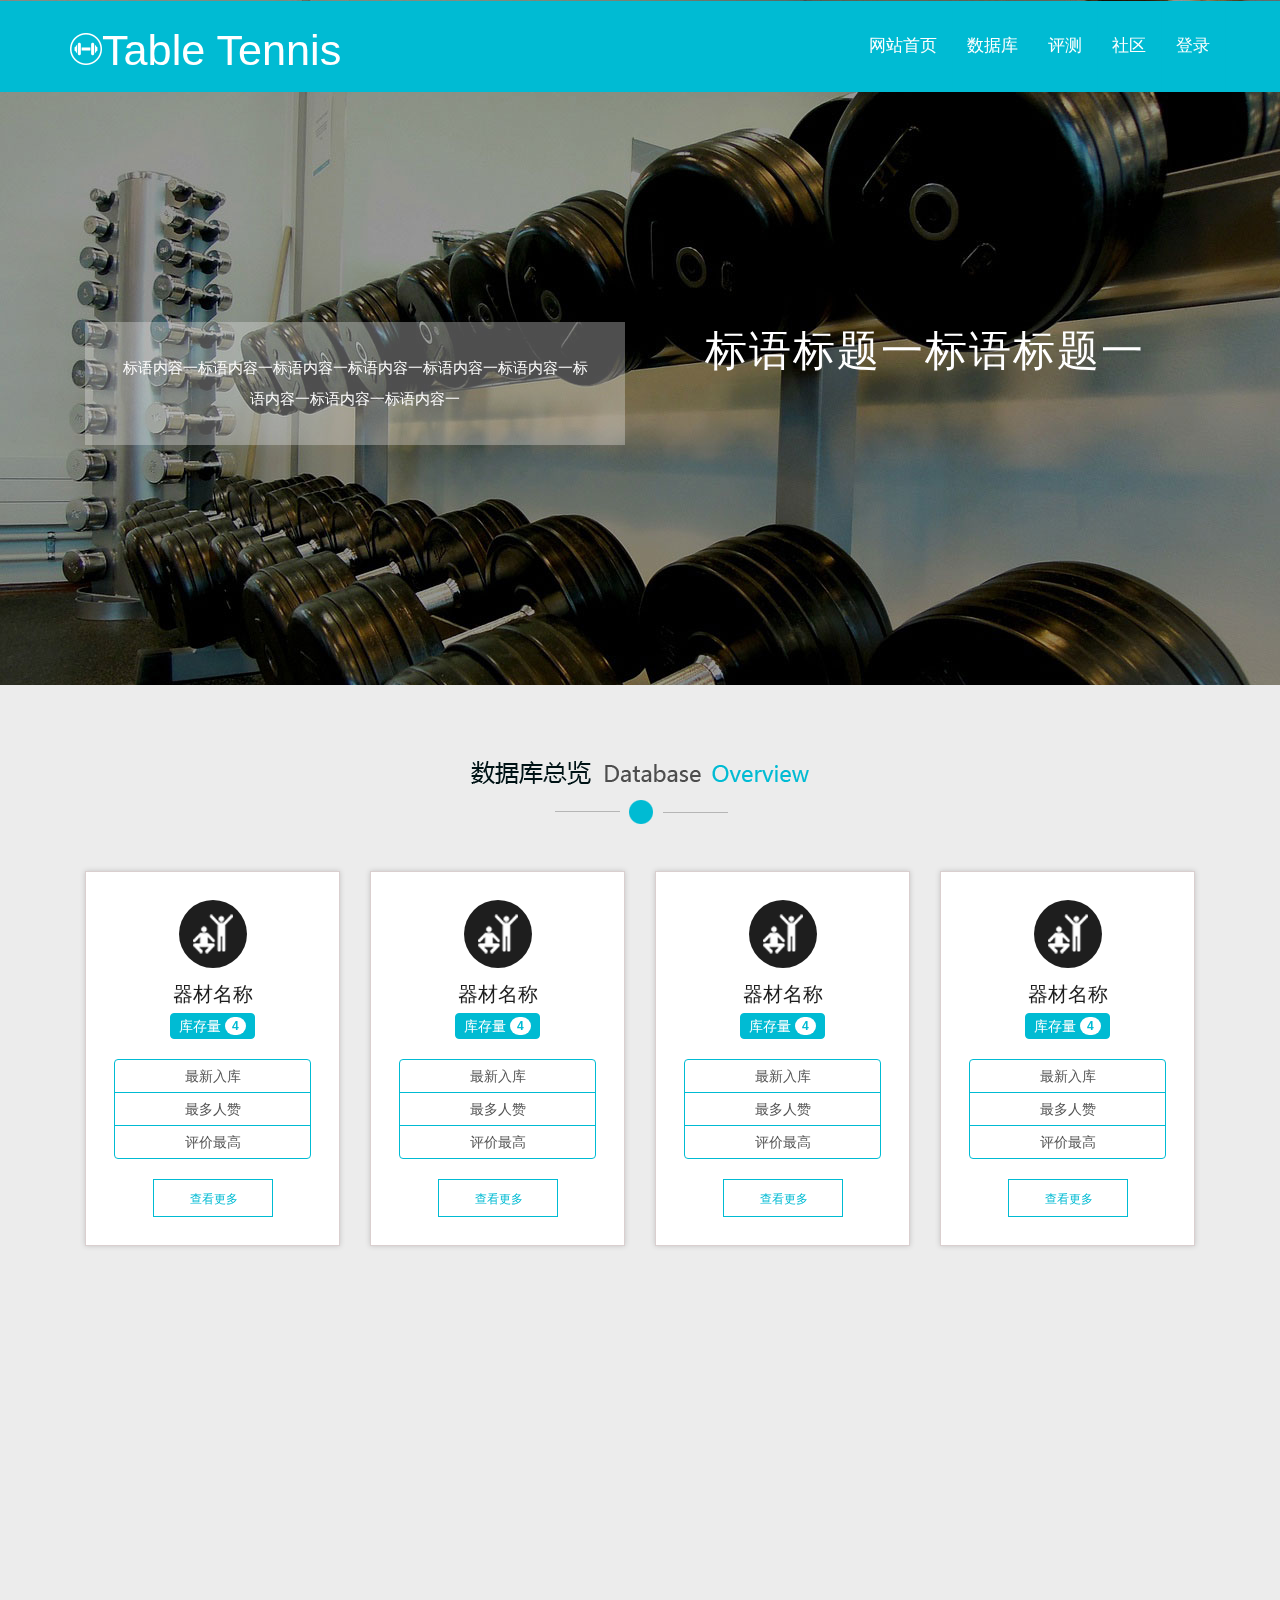
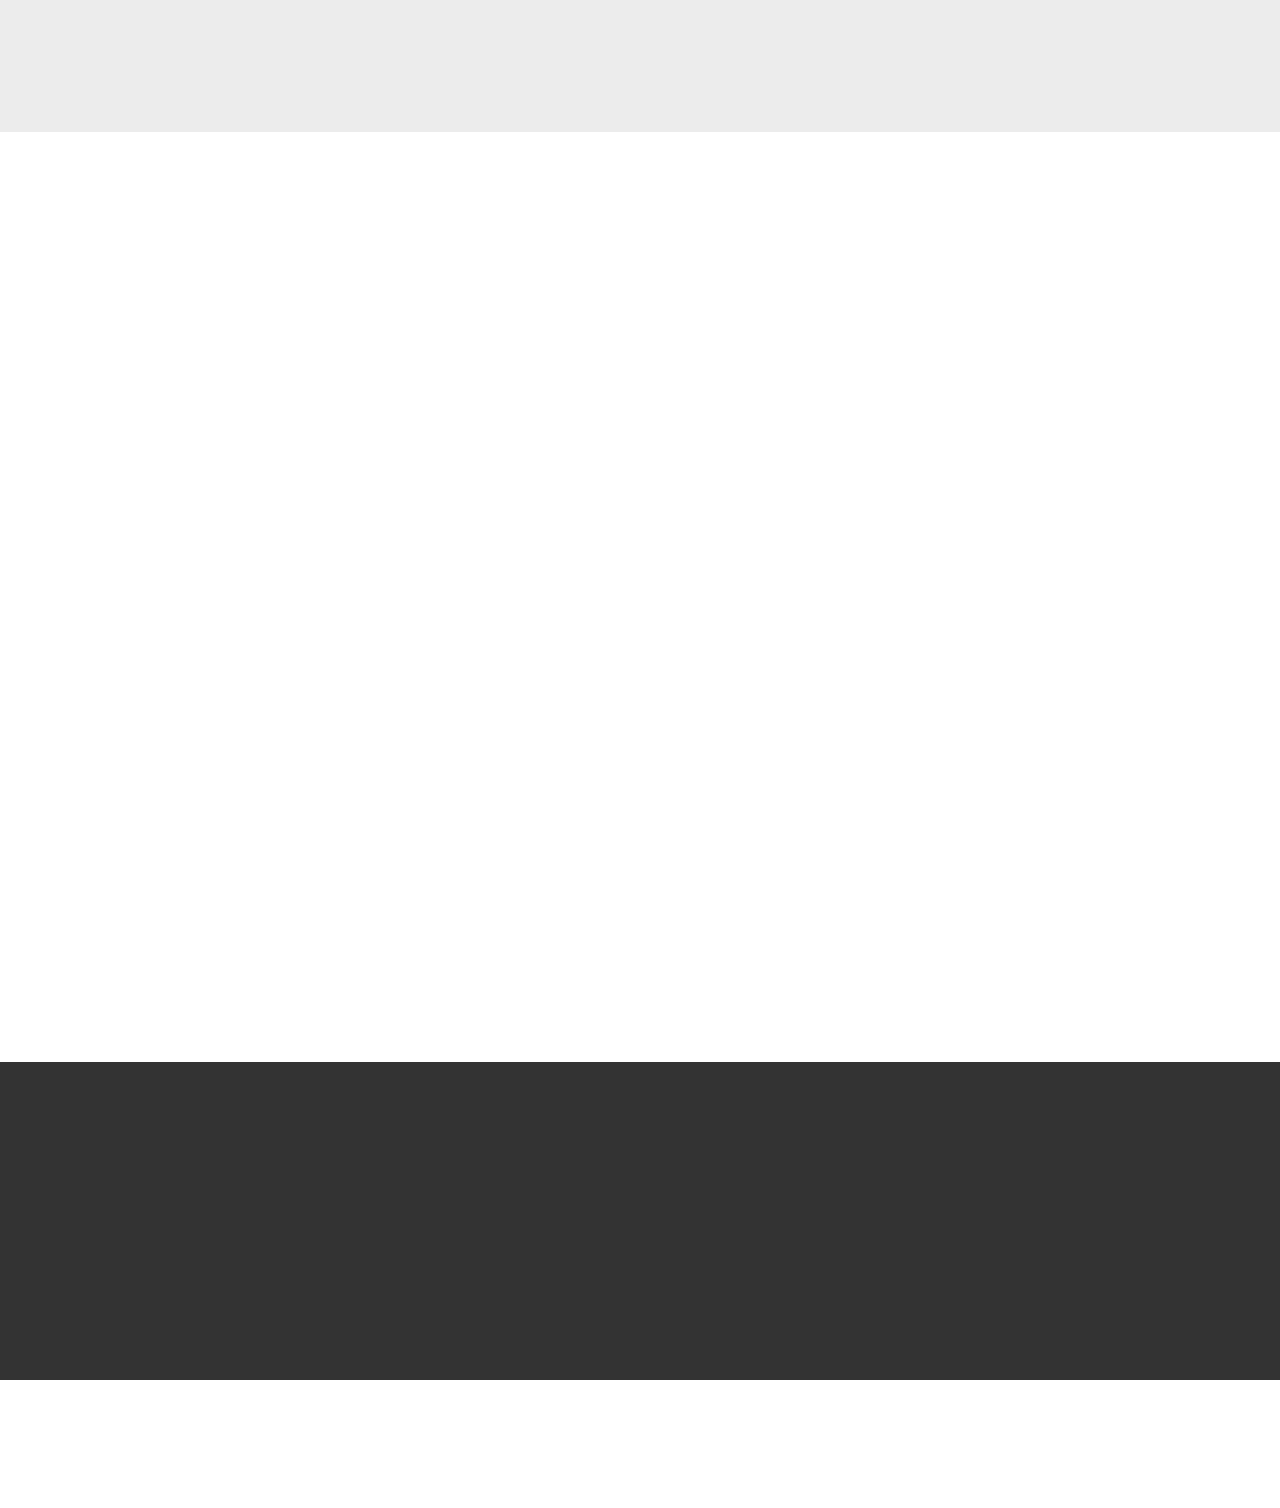
==== commit f7373fa1: "pic_list ok" ====
--- a/index.html
+++ b/index.html
@@ -35,9 +35,8 @@
 					<ul class="nav navbar-nav navbar-right wow fadeInRight animated" data-wow-delay="0.4s">
 						<li class="active"><a class="nav-in" href="index.html"><span data-letters="网站首页">网站首页</span></a></li>
 						
-						<li><a class="nav-in" href="about.html"><span data-letters="关于我们">关于我们</span></a></li>
-						<li >
-							<a class="nav-in" id="li-2"  href="javascript:void(0)"><span data-letters="相关器材">相关器材</span></a>
+						<li>
+							<a class="nav-in" id="li-2"  href="javascript:void(0)"><span data-letters="数据库">数据库</span></a>
 							<div id="box-2" class="hidden-box hidden-loc-us" style="display:none" >
 								<ul>
 									<li><a href="pic_list.html" >器材分类名</a></li>
@@ -49,7 +48,9 @@
 								</ul>
 							</div>
 						</li>
-						<li><a class="nav-in" href="arc_list.html"><span data-letters="相关资讯">相关资讯</span></a></li>
+						<li><a class="nav-in" href="arc_list.html"><span data-letters="评测">评测</span></a></li>
+						<li><a class="nav-in" href="about.html"><span data-letters="社区">社区</span></a></li>
+						<li><a class="nav-in" href="about.html"><span data-letters="登录">登录</span></a></li>
 					</ul>
 					
 					</div><!--/.nav-collapse -->
@@ -122,11 +123,10 @@
 										  库存量 <b class="badge">4</b>
 										</span>
 									</p>
-									<p><h5 class="hd">最新入库</h5></p>
-									<div class="list-group latest">
-									  <a href="#" class="list-group-item">器材名称</a>
-									  <a href="#" class="list-group-item">器材名称</a>
-									  <a href="#" class="list-group-item">器材名称</a>
+									<div class="list-group latest">
+									  <a href="#" class="list-group-item">最新入库</a>
+									  <a href="#" class="list-group-item">最多人赞</a>
+									  <a href="#" class="list-group-item">评价最高</a>
 									</div>
 									<div class="btn_news_more category-view-more">
 										<a href="index.php?id=news" title="新闻资讯" class="btn">查看更多</a>
@@ -144,11 +144,10 @@
 										  库存量 <b class="badge">4</b>
 										</span>
 									</p>
-									<p><h5 class="hd">最新入库</h5></p>
-									<div class="list-group latest">
-									  <a href="#" class="list-group-item">器材名称</a>
-									  <a href="#" class="list-group-item">器材名称</a>
-									  <a href="#" class="list-group-item">器材名称</a>
+									<div class="list-group latest">
+									  <a href="#" class="list-group-item">最新入库</a>
+									  <a href="#" class="list-group-item">最多人赞</a>
+									  <a href="#" class="list-group-item">评价最高</a>
 									</div>
 									<div class="btn_news_more category-view-more">
 										<a href="index.php?id=news" title="新闻资讯" class="btn">查看更多</a>
@@ -166,11 +165,10 @@
 										  库存量 <b class="badge">4</b>
 										</span>
 									</p>
-									<p><h5 class="hd">最新入库</h5></p>
-									<div class="list-group latest">
-									  <a href="#" class="list-group-item">器材名称</a>
-									  <a href="#" class="list-group-item">器材名称</a>
-									  <a href="#" class="list-group-item">器材名称</a>
+									<div class="list-group latest">
+									  <a href="#" class="list-group-item">最新入库</a>
+									  <a href="#" class="list-group-item">最多人赞</a>
+									  <a href="#" class="list-group-item">评价最高</a>
 									</div>
 									<div class="btn_news_more category-view-more">
 										<a href="index.php?id=news" title="新闻资讯" class="btn">查看更多</a>
@@ -188,11 +186,10 @@
 										  库存量 <b class="badge">4</b>
 										</span>
 									</p>
-									<p><h5 class="hd">最新入库</h5></p>
-									<div class="list-group latest">
-									  <a href="#" class="list-group-item">器材名称</a>
-									  <a href="#" class="list-group-item">器材名称</a>
-									  <a href="#" class="list-group-item">器材名称</a>
+									<div class="list-group latest">
+									  <a href="#" class="list-group-item">最新入库</a>
+									  <a href="#" class="list-group-item">最多人赞</a>
+									  <a href="#" class="list-group-item">评价最高</a>
 									</div>
 									<div class="btn_news_more category-view-more">
 										<a href="index.php?id=news" title="新闻资讯" class="btn">查看更多</a>
@@ -213,11 +210,10 @@
 										  库存量 <b class="badge">4</b>
 										</span>
 									</p>
-									<p><h5 class="hd">最新入库</h5></p>
-									<div class="list-group latest">
-									  <a href="#" class="list-group-item">器材名称</a>
-									  <a href="#" class="list-group-item">器材名称</a>
-									  <a href="#" class="list-group-item">器材名称</a>
+									<div class="list-group latest">
+									  <a href="#" class="list-group-item">最新入库</a>
+									  <a href="#" class="list-group-item">最多人赞</a>
+									  <a href="#" class="list-group-item">评价最高</a>
 									</div>
 									<div class="btn_news_more category-view-more">
 										<a href="index.php?id=news" title="新闻资讯" class="btn">查看更多</a>
@@ -235,11 +231,10 @@
 										  库存量 <b class="badge">4</b>
 										</span>
 									</p>
-									<p><h5 class="hd">最新入库</h5></p>
-									<div class="list-group latest">
-									  <a href="#" class="list-group-item">器材名称</a>
-									  <a href="#" class="list-group-item">器材名称</a>
-									  <a href="#" class="list-group-item">器材名称</a>
+									<div class="list-group latest">
+									  <a href="#" class="list-group-item">最新入库</a>
+									  <a href="#" class="list-group-item">最多人赞</a>
+									  <a href="#" class="list-group-item">评价最高</a>
 									</div>
 									<div class="btn_news_more category-view-more">
 										<a href="index.php?id=news" title="新闻资讯" class="btn">查看更多</a>
@@ -257,11 +252,10 @@
 										  库存量 <b class="badge">4</b>
 										</span>
 									</p>
-									<p><h5 class="hd">最新入库</h5></p>
-									<div class="list-group latest">
-									  <a href="#" class="list-group-item">器材名称</a>
-									  <a href="#" class="list-group-item">器材名称</a>
-									  <a href="#" class="list-group-item">器材名称</a>
+									<div class="list-group latest">
+									  <a href="#" class="list-group-item">最新入库</a>
+									  <a href="#" class="list-group-item">最多人赞</a>
+									  <a href="#" class="list-group-item">评价最高</a>
 									</div>
 									<div class="btn_news_more category-view-more">
 										<a href="index.php?id=news" title="新闻资讯" class="btn">查看更多</a>
@@ -279,11 +273,10 @@
 										  库存量 <b class="badge">4</b>
 										</span>
 									</p>
-									<p><h5 class="hd">最新入库</h5></p>
-									<div class="list-group latest">
-									  <a href="#" class="list-group-item">器材名称</a>
-									  <a href="#" class="list-group-item">器材名称</a>
-									  <a href="#" class="list-group-item">器材名称</a>
+									<div class="list-group latest">
+									  <a href="#" class="list-group-item">最新入库</a>
+									  <a href="#" class="list-group-item">最多人赞</a>
+									  <a href="#" class="list-group-item">评价最高</a>
 									</div>
 									<div class="btn_news_more category-view-more">
 										<a href="index.php?id=news" title="新闻资讯" class="btn">查看更多</a>
@@ -306,7 +299,10 @@
 							</div>
 							<div class="col-md-7 testimonials-grid wow fadeInRight animated" data-wow-delay="0.4s" style="visibility: visible; animation-delay: 0.4s; animation-name: fadeInRight;">
 								<h5><a href="">这是器材的标题</a></h5>
-								<p class="statement">这是器材的说明这是器材的说明这是器材的说明这是器材的说明这是器材的说明这是器材的说明这是器材的说明这是器材的说明这是器材的说明这是器材的说明这是器材的说明这是这是器材的说明这是器材的说明这是器材的说明这是器材的说明这是器材的说明这是器材的说明这是器材的说明这是器材的说明这是器材的说明这是器材的说明这是器材的说明这是&nbsp;&nbsp;<a href="">>>详细</a></p>
+								<p class="statement">这是器材的说明这是器材的说明这是器材的说明这是器材的说明这是器材的说明这是说明这是说明这是材的说明这是说明这是说明这是器材的说明&nbsp;&nbsp;<a href="">>>详细</a></p>
+								<p class="extra">
+									<i class="glyphicon glyphicon-tags"></i><span><b><a href="">标签一</a></b><b><a href="">标签二</a></b><b><a href="">标签三</a></b></span>
+								</p>
 								<p class="extra">
 									<i class="glyphicon glyphicon-eye-open"></i><span>111</span>
 									<i class="glyphicon glyphicon-time"></i><span>2016-9-3 2:29:28</span>
@@ -354,7 +350,10 @@
 							</div>
 							<div class="col-md-7 testimonials-grid wow fadeInRight animated" data-wow-delay="0.4s" style="visibility: visible; animation-delay: 0.4s; animation-name: fadeInRight;">
 								<h5><a href="">这是器材的标题</a></h5>
-								<p class="statement">这是器材的说明这是器材的说明这是器材的说明这是器材的说明这是器材的说明这是器材的说明这是器材的说明这是器材的说明这是器材的说明这是器材的说明这是器材的说明这是这是器材的说明这是器材的说明这是器材的说明这是器材的说明这是器材的说明这是器材的说明这是器材的说明这是器材的说明这是器材的说明这是器材的说明这是器材的说明这是&nbsp;&nbsp;<a href="">>>详细</a></p>
+								<p class="statement">这是器材的说明这是器材的说明这是器材的说明这是器材的说明这是器材的说明这是说明这是说明这是材的说明这是说明这是说明这是器材的说明&nbsp;&nbsp;<a href="">>>详细</a></p>
+								<p class="extra">
+									<i class="glyphicon glyphicon-tags"></i><span><b><a href="">标签一</a></b><b><a href="">标签二</a></b><b><a href="">标签三</a></b></span>
+								</p>
 								<p class="extra">
 									<i class="glyphicon glyphicon-eye-open"></i><span>111</span>
 									<i class="glyphicon glyphicon-time"></i><span>2016-9-3 2:29:28</span>
@@ -402,7 +401,10 @@
 							</div>
 							<div class="col-md-7 testimonials-grid wow fadeInRight animated" data-wow-delay="0.4s" style="visibility: visible; animation-delay: 0.4s; animation-name: fadeInRight;">
 								<h5><a href="">这是器材的标题</a></h5>
-								<p class="statement">这是器材的说明这是器材的说明这是器材的说明这是器材的说明这是器材的说明这是器材的说明这是器材的说明这是器材的说明这是器材的说明这是器材的说明这是器材的说明这是这是器材的说明这是器材的说明这是器材的说明这是器材的说明这是器材的说明这是器材的说明这是器材的说明这是器材的说明这是器材的说明这是器材的说明这是器材的说明这是&nbsp;&nbsp;<a href="">>>详细</a></p>
+								<p class="statement">这是器材的说明这是器材的说明这是器材的说明这是器材的说明这是器材的说明这是说明这是说明这是材的说明这是说明这是说明这是器材的说明&nbsp;&nbsp;<a href="">>>详细</a></p>
+								<p class="extra">
+									<i class="glyphicon glyphicon-tags"></i><span><b><a href="">标签一</a></b><b><a href="">标签二</a></b><b><a href="">标签三</a></b></span>
+								</p>
 								<p class="extra">
 									<i class="glyphicon glyphicon-eye-open"></i><span>111</span>
 									<i class="glyphicon glyphicon-time"></i><span>2016-9-3 2:29:28</span>
@@ -444,79 +446,12 @@
 							<div class="clearfix"></div>
 						</div>
 						
+						
 					</div>
 				</div>
 				<!--testimonials-->
 
-				<!--article-->
-				<div class="train w3-agile">
-					<div class="container">
-						<h2 class="wow fadeInDownBig animated" data-wow-delay="0.4s"><img src="images/article_title.png" alt=""></h2>
-						<div class="wrap">
-			                <div class="home_news_list_inner">
-			                    <div class="home_news_item wow fadeInRight animated" data-wow-delay="0.4s">
-			                        <dl>
-			                            <dt>2016-03-07</dt>
-			                            <dd class="t"><a href="http://www.gzwebcreate.com/index.php?id=1535">如何利用门户网页提高访问量</a></dd>
-			                            <dd class="spec"><a href="http://www.gzwebcreate.com/index.php?id=1535">
-			                                现在，在一些网管中，流传着这样一个神话，只要将网站提交到数百个搜索引擎，访问量就会大增。结果真是这样吗？ 请看一组统计数据…</a>
-			                            </dd>
-			                        </dl>
-			                    </div>
-                                <div class="home_news_item wow fadeInRight animated" data-wow-delay="0.6s">
-			                        <dl>
-			                            <dt>2016-03-07</dt>
-			                            <dd class="t"><a href="http://www.gzwebcreate.com/index.php?id=1534">网站建设十大步骤的形象描述</a></dd>
-			                            <dd class="spec"><a href="http://www.gzwebcreate.com/index.php?id=1534">
-			                                广州网站建设推广研究资料有很多，而且其中也不乏很多有效的推广方法。实际上，虽然电子商务建设和企业网站推广的方法多，但是这…</a>
-			                            </dd>
-			                        </dl>
-			                    </div>
-                                <div class="home_news_item wow fadeInRight animated" data-wow-delay="0.8s">
-			                        <dl>
-			                            <dt>2016-03-07</dt>
-			                            <dd class="t"><a href="http://www.gzwebcreate.com/index.php?id=1533">企业网站运营推广策划</a></dd>
-			                            <dd class="spec"><a href="http://www.gzwebcreate.com/index.php?id=1533">
-			                                一、工作重点1、  网站产品的定位和策划；2、  网站服务器的搭建，网站各项功能项目的测试；3、  网站页面内容的填充，如网站的咨…</a>
-			                            </dd>
-			                        </dl>
-			                    </div>
-                                <div class="home_news_item wow fadeInLeft animated" data-wow-delay="0.4s">
-			                        <dl>
-			                            <dt>2016-03-07</dt>
-			                            <dd class="t"><a href="http://www.gzwebcreate.com/index.php?id=1532">浅谈中小企业网站建设策划方案</a></dd>
-			                            <dd class="spec"><a href="http://www.gzwebcreate.com/index.php?id=1532">
-			                                企业网站一个首要条件就是要有盈利能力，不然企业建网站来也没意义，就是做品牌网站最终也是为了盈利。一个不能给企业带来利润的…</a>
-			                            </dd>
-			                        </dl>
-			                    </div>
-                                <div class="home_news_item wow fadeInLeft animated" data-wow-delay="0.6s">
-			                        <dl>
-			                            <dt>2016-03-07</dt>
-			                            <dd class="t"><a href="http://www.gzwebcreate.com/index.php?id=1531">网站外包须注意事项与重点</a></dd>
-			                            <dd class="spec"><a href="http://www.gzwebcreate.com/index.php?id=1531">
-			                                我们接到很多异地项目外包合同，在实施前期与后期问题还是存在不少，于是想写一写关于这一块的文章。而后笔者查阅了大量关于网站…</a>
-			                            </dd>
-			                        </dl>
-			                    </div>
-                                <div class="home_news_item wow fadeInLeft animated" data-wow-delay="0.8s">
-			                        <dl>
-			                            <dt>2016-03-07</dt>
-			                            <dd class="t"><a href="http://www.gzwebcreate.com/index.php?id=1530">网站建设前期请勿盲从</a></dd>
-			                            <dd class="spec"><a href="http://www.gzwebcreate.com/index.php?id=1530">
-			                                我们大多数的中国人都喜欢赶热闹，喜欢随波逐流被同化。这不是谬论，并且这在互联网行业也同样得到淋漓尽致的体现!首先第一点：d…</a>
-			                            </dd>
-			                        </dl>
-			                    </div>
-                                <div class="c"></div>
-			                </div>
-			                <div class="btn_news_more wow fadeInUpBig animated" data-wow-delay="0.4s"><a href="index.php?id=news" title="新闻资讯" class="btn">查看更多</a></div>
-			            </div>
-
-
-					</div>
-				</div>
-				<!--article-->
+				
 				<!--footer-->
 				<div class="footer-section">
 					<div class="container">
--- a/css/style.css
+++ b/css/style.css
@@ -1,10 +1,10 @@
-﻿body a{
+﻿/*body a{
  transition:0.5s all;
  -webkit-transition:0.5s all;
  -moz-transition:0.5s all;
  -o-transition:0.5s all;
  -ms-transition:0.5s all;
-}
+}*/
 h1,h2,h3,h4,h5,h6{
 	padding:0px 0px;
 	margin:0px 0px;
@@ -20,7 +20,6 @@
 body{
 	padding:0px 0px;
 	margin:0px 0px;
-  background-color: #ECECEC;
 	font-family: '微软雅黑',Tahoma, Helvetica, Arial, "\5b8b\4f53", sans-serif;
 }
 a.navbar-brand {
@@ -567,7 +566,7 @@
     margin: 0.8em 0;
 }
 .testimonials-section {
-    padding: 5em 0;
+    padding: 2em 0;
     background-color: #fff;
 }
 .testimonials-section h3{
@@ -582,7 +581,7 @@
 }
 
 .testimonials-section p.statement{
-   height: 115px ;
+   height: 88px ;
 }
 .testimonials-section p.statement a{
    color: #0297B7;
--- a/css/my.css
+++ b/css/my.css
@@ -35,12 +35,13 @@
 .category-count .badge{ color: #00bbd3;}
 .category-view-more{ margin: 10px auto 0px;}
 
+.latest {margin-top: 20px;}
 .latest a{ display: block; width: 100%; padding: 6px 10px; border-color: #00bbd3; background: none;}
 .train-grid.train-grid:hover a{ color: #00bbd3;}
 .train-grid.train-grid:hover .btn:hover{ color: #fff;}
 .latest a:hover{ background-color: #00bbd3; border-color: #00bbd3; color: #fff !important;};
 .testimonials-section h2 { text-align: center !important;}
-.bread { width: 1150px;margin:20px auto;}
+.bread {padding: 0px 15px;}
 .brand{ margin: -20px 0px 35px}
 .brand a{ margin-right: 30px;}
 .page { margin-top: 30px;}
@@ -112,7 +113,7 @@
 .about-us .about-grid1{ padding-left: 0px;}
 
 
-.preview{width:400px; height:465px; float: left; z-index: 1; position: relative;}
+.preview{ float: left; z-index: 1; position: relative;}
 /* smallImg */
 .smallImg{position:relative; height:60px; margin-top:1px; background-color:#F1F0F0; padding:6px 5px; width:401px; overflow:hidden;float:left;}
 .scrollbutton{width:14px; height:50px; overflow:hidden; position:relative; float:left; cursor:pointer; }
@@ -124,15 +125,15 @@
 #imageMenu li img{width:50px; height:50px;cursor:pointer;}
 #imageMenu li#onlickImg img, #imageMenu li:hover img{ width:44px; height:44px; border:3px solid #959595;}
 /* bigImg */
-.bigImg{position:relative; float:left; width:400px; height:400px; overflow:hidden; }
-.bigImg #midimg{width:400px; height:400px;}
+.bigImg{position:relative; float:left; width:260px; height:260px; overflow:hidden; }
+.bigImg #midimg{width:260px; height:260px;}
 .bigImg #winSelector{width:235px; height:210px;}
 #winSelector{position:absolute; cursor:crosshair; filter:alpha(opacity=15); -moz-opacity:0.15; opacity:0.15; background-color:#000; border:1px solid #fff;}
 /* bigView */
-#bigView{position:absolute;border: 1px solid #959595; overflow: hidden; z-index:999; top: 0px !important; left: 420px !important}
+#bigView{position:absolute;border: 1px solid #959595; overflow: hidden; z-index:999; top: 0px !important; left: 270px !important}
 #bigView img{position:absolute;}
 
-.detail-info{ width: 680px; float: right; margin-bottom:30px;}
+.detail-info{ width: 100%; float: right; margin-bottom:30px;}
 .detail-info .widget-content table td{ background-color: #fff !important;}
 
 /* Widgets */
@@ -239,3 +240,178 @@
     border-bottom: 1px solid #CDCDCD;
 }
 
+
+
+.bs-callout-info {
+    border-left-color: #00bbd3
+}
+
+.bs-callout-info h4 {
+    color: #00bbd3
+}
+.bs-callout {
+    padding: 15px;
+    margin: 20px 0;
+    border: 1px solid #eee;
+    border-left-width: 5px;
+    border-radius: 3px
+}
+
+.bs-callout h4 {
+    margin-top: 0;
+    margin-bottom: 5px
+}
+
+.bs-callout p:last-child {
+    margin-bottom: 0
+}
+
+
+.bs-callout-info {
+    border-left-color: #00bbd3
+}
+
+.bs-callout-info h4 {
+    color: #00bbd3;
+    font-size:26px;
+}
+
+
+.box-blue {
+    padding: 8px 10px 15px 15px;
+    background-image: -webkit-gradient(linear, left 0%, left 100%, from(#F1F8F9), to(#BCDBE6));
+    background-image: -webkit-linear-gradient(top, #F1F8F9, 0%, #BCDBE6, 100%);
+    background-image: -moz-linear-gradient(top, #F1F8F9 0%, #BCDBE6 100%);
+    background-image: linear-gradient(to bottom, #F1F8F9 0%, #BCDBE6 100%);
+    background-color: #F1F8F9;
+    filter: progid:DXImageTransform.Microsoft.gradient(startColorstr='#F1F8F9', endColorstr='#BCDBE6', GradientType=0);
+    font-size: 12px;
+    border: 1px solid #CBE0E8;
+    -webkit-border-radius: 6px;
+    -moz-border-radius: 6px;
+    border-radius: 6px;
+    margin-bottom: 12px;
+}
+.box-blue.box-blue-top-rated {
+    padding-top: 18px;
+}
+.box-blue h2 {
+    font-size: 14px;
+    margin: 0 0 8px 0;
+}
+
+table.top_product {
+    margin: 0 auto;
+}
+table.top_product tr{ height: 24px;}
+table.top_product td {
+    padding-right: 5px;
+    font-size: 12px;
+}
+table.top_product td.char {
+    font-weight: bold;
+    font-style: italic;
+    text-align: right;
+}
+table.top_product td.value {
+    text-align: right;
+    width: 60px;
+}
+table.top_product_list {
+    width: 825px;
+    border-collapse: collapse;
+}
+table.top_product_list tr.darker td {
+    background-color: #f2f2f2;
+}
+table.top_product_list td {
+    font-size: 13px;
+    text-align: right;
+    padding: 3px;
+    border: 1px solid #CCC;
+}
+table.top_product_list tr.head td {
+    background-color: #555;
+    color: #EEE;
+    padding: 4px;
+    border: 0;
+}
+table.top_product_list td.product {
+    text-align: left;
+}
+table.top_product_list td.overall {
+    background-color: #E4E4E4;
+    font-weight: bold;
+}
+table.top_product_list td.price {
+    width: 62px;
+}
+table.top_product_list tr.head a {
+    font-weight: bold;
+    color: #84C0EA;
+}
+.hot-tag{ background-color: #f7f7f7;  padding: 20px;margin-top: 20px; }
+.hot-tag h4{border-bottom:2px #6B6B6B solid; line-height: 30px; font-weight: 700; margin-bottom: 10px;}
+.relate-tag{ margin-bottom: 20px; padding: 10px;}
+.tag-list{ padding: 10px 0px;}
+.tag{border:1px solid #00bbd3; padding: 0px 10px; float: left; margin-right: 10px; margin-bottom: 5px; text-align: center;color:#00bbd3; height: 24px; line-height: 24px;transition:all 0.5s;-moz-transition:all 0.5s; /* Firefox 4 */-webkit-transition:all 0.5s; /* Safari and Chrome */-o-transition:all 0.5s; /* Opera */}
+.tag:hover{background-color:#00bbd3; text-decoration: none;}
+.tag:hover{color:#fff;}
+
+.panel-title > a{ display: block; font-weight: 700}
+.brand-list{ margin-bottom: 0px;}
+.brand-list th{ width: auto !important; border-bottom:0px !important; background: #77A1B9; color: #fff;}
+.brand-list td{ text-align: center; color: #fff; border-top-color:#fff !important; }
+.brand-list td.txtLeft{ text-align: left; color: #7D7D7D;}
+
+.pro-price{ display: block; float: left; height: 80px; line-height: 80px; text-align: center; width: 260px; background-color: #212121; color: #fff; font-size: 25px;}
+.pro-price strong{ color: yellow}
+
+
+.mytable {  
+ padding: 0;  
+ margin: 0;  
+ width: 100%;
+}  
+  
+.mytable th {  
+ color: #4f6b72;  
+ border-right: 1px solid #C1DAD7;  
+ border-bottom: 1px solid #C1DAD7;  
+ border-top: 1px solid #C1DAD7;  
+ letter-spacing: 2px;  
+ text-transform: uppercase;  
+ text-align: left;  
+ padding: 6px 6px 6px 12px;  
+ background: #CAE8EA url(images/bg_header.jpg) no-repeat;  
+ font-size: 20px;
+}  
+ 
+.mytable td {  
+ border-right: 1px solid #C1DAD7;  
+ border-bottom: 1px solid #C1DAD7;  
+ background: #fff;  
+ font-size:11px;  
+ padding: 6px 6px 6px 12px;  
+ color: #4f6b72;  
+ width: 50%;
+}  
+  
+.mytable td.alt {  
+ background: #F5FAFA;  
+ color: #797268;  
+}  
+.mytable td.spec {  
+ border-left: 1px solid #C1DAD7;  
+ border-top: 0;  
+ background: #fff url(images/bullet1.gif) no-repeat;  
+
+}  
+.mytable td.specalt {  
+ border-left: 1px solid #C1DAD7;  
+ border-top: 0;  
+ background: #f5fafa url(images/bullet2.gif) no-repeat;  
+ color: #797268;  
+ font-weight: 700;
+ text-align: right;
+}  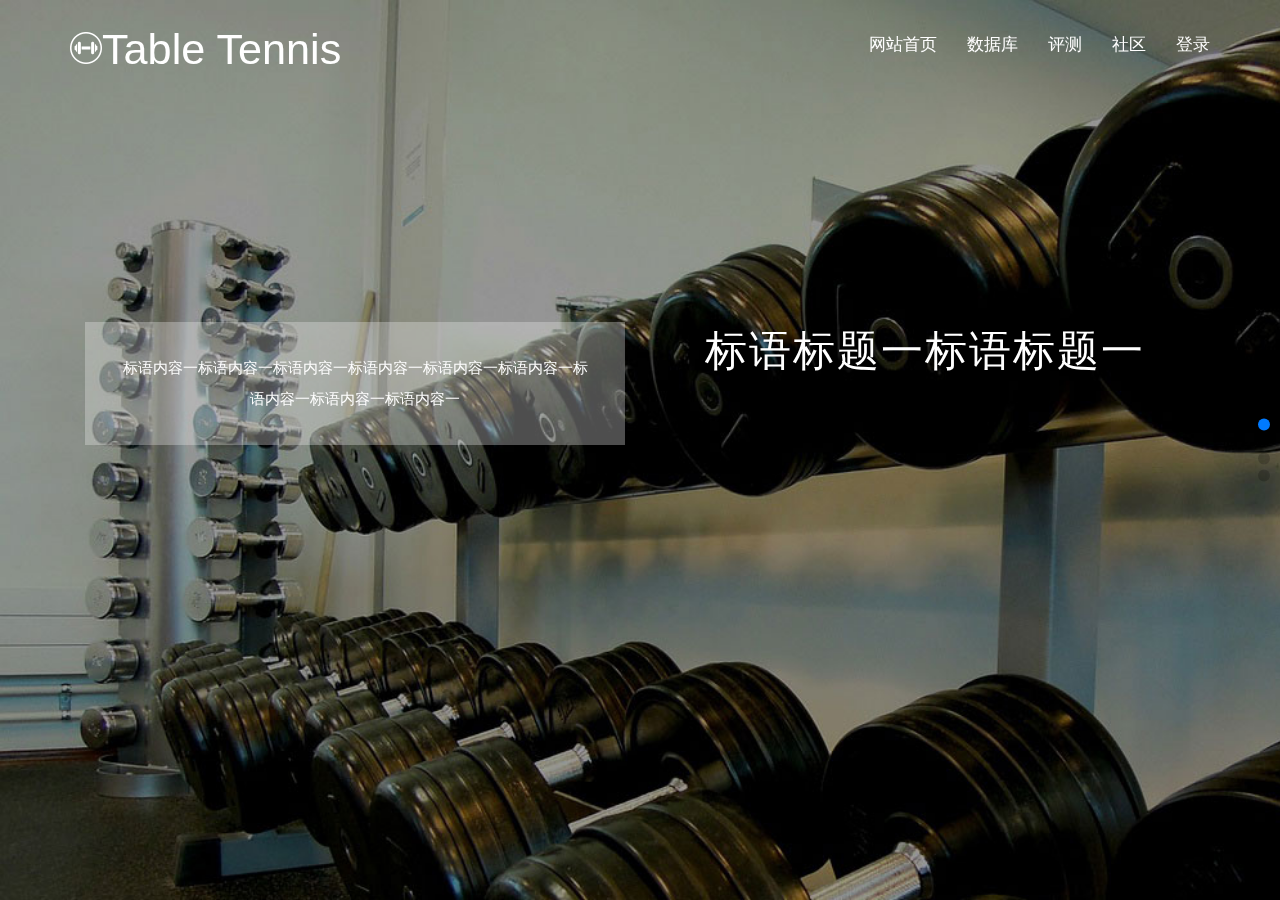
==== commit 592b5ddd: "头、底统一前的提交" ====
--- a/index.html
+++ b/index.html
@@ -17,22 +17,27 @@
 		<!--JS for animate-->
 		<link href="css/animate.css" rel="stylesheet" type="text/css" media="all">
 		<link href="css/my.css" rel="stylesheet" type="text/css">
-		<script src="js/wow.min.js"></script>
+		<!--<script src="js/wow.min.js"></script>
 		<script>
 			new WOW().init();
-		</script>
+		</script>-->
 		<!--//end-animate-->
 		<script src="js/my.js"></script>
+		<link rel="stylesheet" href="css/swiper-3.3.1.min.css">
+		<link rel="stylesheet" href="css/mySwiper.css">
+		<script src="js/swiper-3.3.1.jquery.min.js"></script>
+		<script src="js/swiper.animate1.0.2.min.js"></script>
+		<script type="text/javascript" src="js/mySwiper.js"></script>
 	</head>
 	<body>
 		<!--header-->
-		<nav class="navbar navbar-default navbar-fixed-top">
+		<nav class="navbar navbar-default navbar-fixed-top swipe-handler">
 			<div class="container">
-				<div class="navbar-header wow fadeInLeft animated" data-wow-delay="0.4s">
+				<div class="navbar-header fadeInLeft animated">
 					<h1><a class="navbar-brand" href="index.html"><img src="picture/e.png"/>Table Tennis</a></h1>
 				</div>
 				<div id="navbar" class="navbar-collapse collapse">
-					<ul class="nav navbar-nav navbar-right wow fadeInRight animated" data-wow-delay="0.4s">
+					<ul class="nav navbar-nav navbar-right fadeInRight animated">
 						<li class="active"><a class="nav-in" href="index.html"><span data-letters="网站首页">网站首页</span></a></li>
 						
 						<li>
@@ -53,458 +58,429 @@
 						<li><a class="nav-in" href="about.html"><span data-letters="登录">登录</span></a></li>
 					</ul>
 					
-					</div><!--/.nav-collapse -->
-				</div>
-			</nav>
-			<!--banner-->
-			<div class="banner-section">
-				<div class="container">
-					<div class="slider">
-						<div class="callbacks_container">
-							<ul class="rslides" id="slider">
-								<li>
-									<div class="caption">
-										<div class="col-md-6 cap-left wow fadeInDownBig animated" data-wow-delay="0.4s">
-											<p>标语内容一标语内容一标语内容一标语内容一标语内容一标语内容一标语内容一标语内容一标语内容一</p>
+				</div><!--/.nav-collapse -->
+			</div>
+		</nav>
+		<div class="swiper-container">
+			<!-- 如果需要分页器 -->
+	    	<div class="swiper-pagination"></div>
+			<div class="swiper-wrapper">
+				<div class="swiper-slide swiper-slide1">
+					<!--banner-->
+					<div class="banner-section">
+						<div class="container">
+							<div class="slider">
+								<div class="callbacks_container">
+									<ul class="rslides" id="slider">
+										<li>
+											<div class="caption">
+												<div class="col-md-6 cap-left ani" swiper-animate-effect="fadeInDownBig" swiper-animate-duration="0.5s" swiper-animate-delay="0.4s">
+													<p>标语内容一标语内容一标语内容一标语内容一标语内容一标语内容一标语内容一标语内容一标语内容一</p>
+													
+												</div>
+												<div class="col-md-6 cap-right ani" swiper-animate-effect="fadeInDownBig" swiper-animate-duration="0.5s" swiper-animate-delay="0.4s">
+													<h3>标语标题一标语标题一</h3>
+												</div>
+												<div class="clearfix"></div>
+											</div>
+										</li>
+										<li>
+											<div class="caption">
+												<div class="col-md-6 cap-left ani" swiper-animate-effect="fadeInDownBig" swiper-animate-duration="0.5s" swiper-animate-delay="0.4s">
+													<p>标语内容一标语内容一标语内容一标语内容一标语内容一标语内容一标语内容一标语内容一标语内容一</p>
+													
+												</div>
+												<div class="col-md-6 cap-right ani" swiper-animate-effect="fadeInDownBig" swiper-animate-duration="0.5s" swiper-animate-delay="0.4s">
+													<h3>标语标题一标语标题一</h3>
+												</div>
+												<div class="clearfix"></div>
+											</div>
 											
-										</div>
-										<div class="col-md-6 cap-right wow fadeInUpBig animated" data-wow-delay="0.4s">
-											<h3>标语标题一标语标题一</h3>
-										</div>
-										<div class="clearfix"></div>
-									</div>
-								</li>
-								<li>
-									<div class="caption">
-										<div class="col-md-6 cap-left wow fadeInDownBig animated" data-wow-delay="0.4s">
-											<p>标语标题二标语标题二标语标题二标语标题二标语标题二标语标题二标语标题二标语标题二标语标题二标语标题二</p>
+										</li>
+										<li>
+											<div class="caption">
+												<div class="col-md-6 cap-left ani" swiper-animate-effect="fadeInDownBig" swiper-animate-duration="0.5s" swiper-animate-delay="0.4s">
+													<p>标语内容一标语内容一标语内容一标语内容一标语内容一标语内容一标语内容一标语内容一标语内容一</p>
+													
+												</div>
+												<div class="col-md-6 cap-right ani" swiper-animate-effect="fadeInDownBig" swiper-animate-duration="0.5s" swiper-animate-delay="0.4s">
+													<h3>标语标题一标语标题一</h3>
+												</div>
+												<div class="clearfix"></div>
+											</div>
 											
-										</div>
-										<div class="col-md-6 cap-right wow fadeInUpBig animated" data-wow-delay="0.4s">
-											<h3>标语标题二标语标题二</h3>
-										</div>
-										<div class="clearfix"></div>
-									</div>
-									
-								</li>
-								<li>
-									<div class="caption">
-										<div class="col-md-6 cap-left wow fadeInDownBig animated" data-wow-delay="0.4s">
-											<p>标语标题三标语标题三标语标题三标语标题三标语标题三标语标题三标语标题三标语标题三标语标题三标语标题三标语标题三标语标题三</p>
-										</div>
-										<div class="col-md-6 cap-right wow fadeInUpBig animated" data-wow-delay="0.4s">
-											<h3>标语标题三标语标题三</h3>
-										</div>
-										<div class="clearfix"></div>
-									</div>
-									
-								</li>
-							</ul>
+										</li>
+									</ul>
+								</div>
+							</div>
 						</div>
 					</div>
+					<!--banner-->
+				</div>
+				<div class="swiper-slide swiper-slide2">
+					<!--train-->
+					<div class="train w3-agile">
+						<div class="container">
+							<h2 class="ani" swiper-animate-effect="fadeInDownBig" swiper-animate-duration="0.5s" swiper-animate-delay="0.4s"><img src="images/equipment_title.png" alt=""></h2>
+							<div class="train-grids">
+								<div class="col-md-3 train-grid ani" swiper-animate-effect="fadeInDownBig" swiper-animate-duration="0.5s" swiper-animate-delay="0.4s">
+									<div class="train-top hvr-bounce-to-right">
+										<div class="train-img">
+											<img src="picture/e1.png"/>
+										</div>
+										<h4>器材名称</h4>
+										<p class="category-count">
+											<span class="btn btn-primary">
+											  库存量 <b class="badge">4</b>
+											</span>
+										</p>
+										<div class="list-group latest">
+										  <a href="#" class="list-group-item">最新入库</a>
+										  <a href="#" class="list-group-item">最多人赞</a>
+										  <a href="#" class="list-group-item">评价最高</a>
+										</div>
+										<div class="btn_news_more category-view-more">
+											<a href="index.php?id=news" title="新闻资讯" class="btn">查看更多</a>
+										</div>
+									</div>
+								</div>
+								<div class="col-md-3 train-grid ani" swiper-animate-effect="fadeInDownBig" swiper-animate-duration="0.5s" swiper-animate-delay="0.5s">
+									<div class="train-top hvr-bounce-to-right">
+										<div class="train-img">
+											<img src="picture/e1.png"/>
+										</div>
+										<h4>器材名称</h4>
+										<p class="category-count">
+											<span class="btn btn-primary">
+											  库存量 <b class="badge">4</b>
+											</span>
+										</p>
+										<div class="list-group latest">
+										  <a href="#" class="list-group-item">最新入库</a>
+										  <a href="#" class="list-group-item">最多人赞</a>
+										  <a href="#" class="list-group-item">评价最高</a>
+										</div>
+										<div class="btn_news_more category-view-more">
+											<a href="index.php?id=news" title="新闻资讯" class="btn">查看更多</a>
+										</div>
+									</div>
+								</div>
+								<div class="col-md-3 train-grid ani" swiper-animate-effect="fadeInDownBig" swiper-animate-duration="0.6s" swiper-animate-delay="0.6s">
+									<div class="train-top hvr-bounce-to-right">
+										<div class="train-img">
+											<img src="picture/e1.png"/>
+										</div>
+										<h4>器材名称</h4>
+										<p class="category-count">
+											<span class="btn btn-primary">
+											  库存量 <b class="badge">4</b>
+											</span>
+										</p>
+										<div class="list-group latest">
+										  <a href="#" class="list-group-item">最新入库</a>
+										  <a href="#" class="list-group-item">最多人赞</a>
+										  <a href="#" class="list-group-item">评价最高</a>
+										</div>
+										<div class="btn_news_more category-view-more">
+											<a href="index.php?id=news" title="新闻资讯" class="btn">查看更多</a>
+										</div>
+									</div>
+								</div>
+								<div class="col-md-3 train-grid ani" swiper-animate-effect="fadeInDownBig" swiper-animate-duration="0.5s" swiper-animate-delay="0.7s">
+									<div class="train-top hvr-bounce-to-right">
+										<div class="train-img">
+											<img src="picture/e1.png"/>
+										</div>
+										<h4>器材名称</h4>
+										<p class="category-count">
+											<span class="btn btn-primary">
+											  库存量 <b class="badge">4</b>
+											</span>
+										</p>
+										<div class="list-group latest">
+										  <a href="#" class="list-group-item">最新入库</a>
+										  <a href="#" class="list-group-item">最多人赞</a>
+										  <a href="#" class="list-group-item">评价最高</a>
+										</div>
+										<div class="btn_news_more category-view-more">
+											<a href="index.php?id=news" title="新闻资讯" class="btn">查看更多</a>
+										</div>
+									</div>
+								</div>
+								<div class="clearfix"></div>
+							</div>
+							<div class="train-grids">
+								<div class="col-md-3 train-grid ani" swiper-animate-effect="fadeInDownBig" swiper-animate-duration="0.5s" swiper-animate-delay="0.4s">
+									<div class="train-top hvr-bounce-to-right">
+										<div class="train-img">
+											<img src="picture/e1.png"/>
+										</div>
+										<h4>器材名称</h4>
+										<p class="category-count">
+											<span class="btn btn-primary">
+											  库存量 <b class="badge">4</b>
+											</span>
+										</p>
+										<div class="list-group latest">
+										  <a href="#" class="list-group-item">最新入库</a>
+										  <a href="#" class="list-group-item">最多人赞</a>
+										  <a href="#" class="list-group-item">评价最高</a>
+										</div>
+										<div class="btn_news_more category-view-more">
+											<a href="index.php?id=news" title="新闻资讯" class="btn">查看更多</a>
+										</div>
+									</div>
+								</div>
+								<div class="col-md-3 train-grid ani" swiper-animate-effect="fadeInDownBig" swiper-animate-duration="0.5s" swiper-animate-delay="0.5s">
+									<div class="train-top hvr-bounce-to-right">
+										<div class="train-img">
+											<img src="picture/e1.png"/>
+										</div>
+										<h4>器材名称</h4>
+										<p class="category-count">
+											<span class="btn btn-primary">
+											  库存量 <b class="badge">4</b>
+											</span>
+										</p>
+										<div class="list-group latest">
+										  <a href="#" class="list-group-item">最新入库</a>
+										  <a href="#" class="list-group-item">最多人赞</a>
+										  <a href="#" class="list-group-item">评价最高</a>
+										</div>
+										<div class="btn_news_more category-view-more">
+											<a href="index.php?id=news" title="新闻资讯" class="btn">查看更多</a>
+										</div>
+									</div>
+								</div>
+								<div class="col-md-3 train-grid ani" swiper-animate-effect="fadeInDownBig" swiper-animate-duration="0.6s" swiper-animate-delay="0.6s">
+									<div class="train-top hvr-bounce-to-right">
+										<div class="train-img">
+											<img src="picture/e1.png"/>
+										</div>
+										<h4>器材名称</h4>
+										<p class="category-count">
+											<span class="btn btn-primary">
+											  库存量 <b class="badge">4</b>
+											</span>
+										</p>
+										<div class="list-group latest">
+										  <a href="#" class="list-group-item">最新入库</a>
+										  <a href="#" class="list-group-item">最多人赞</a>
+										  <a href="#" class="list-group-item">评价最高</a>
+										</div>
+										<div class="btn_news_more category-view-more">
+											<a href="index.php?id=news" title="新闻资讯" class="btn">查看更多</a>
+										</div>
+									</div>
+								</div>
+								<div class="col-md-3 train-grid ani" swiper-animate-effect="fadeInDownBig" swiper-animate-duration="0.5s" swiper-animate-delay="0.7s">
+									<div class="train-top hvr-bounce-to-right">
+										<div class="train-img">
+											<img src="picture/e1.png"/>
+										</div>
+										<h4>器材名称</h4>
+										<p class="category-count">
+											<span class="btn btn-primary">
+											  库存量 <b class="badge">4</b>
+											</span>
+										</p>
+										<div class="list-group latest">
+										  <a href="#" class="list-group-item">最新入库</a>
+										  <a href="#" class="list-group-item">最多人赞</a>
+										  <a href="#" class="list-group-item">评价最高</a>
+										</div>
+										<div class="btn_news_more category-view-more">
+											<a href="index.php?id=news" title="新闻资讯" class="btn">查看更多</a>
+										</div>
+									</div>
+								</div>
+								<div class="clearfix"></div>
+							</div>
+						</div>
+					</div>
+					<!--train-->
+				</div>
+				<div class="swiper-slide swiper-slide3">
+					<!--testimonials-->
+					<div class="testimonials-section" >
+						<div class="container">
+							<h2 class="ani ts" swiper-animate-effect="fadeInDownBig" swiper-animate-duration="0.5s" swiper-animate-delay="0.4s" style="text-align:center;"><img src="images/hot_equipment_title.png"></h2>
+							
+							<div class="testimonials-grids ani" swiper-animate-effect="fadeInUp" swiper-animate-duration="0.5s" swiper-animate-delay="0.4s">
+								<div class="col-md-2 testimonials-grid1 test1 ani" swiper-animate-effect="fadeInDownBig" swiper-animate-duration="0.5s" swiper-animate-delay="0.4s" style="visibility: visible;">
+									<img src="picture/t1.png" class="img-responsive" alt="">
+								</div>
+								<div class="col-md-7 testimonials-grid  ani" swiper-animate-effect="fadeInRight" swiper-animate-duration="0.5s" swiper-animate-delay="0.4s" style="visibility: visible;">
+									<h5><a href="">这是器材的标题</a></h5>
+									<p class="statement">这是器材的说明这是器材的说明这是器材的说明这是器材的说明这是器材的说明这是说明这是说明这是材的说明这是说明这是说明这是器材的说明&nbsp;&nbsp;<a href="">>>详细</a></p>
+									<p class="extra">
+										<i class="glyphicon glyphicon-tags"></i><span><b><a href="">标签一</a></b><b><a href="">标签二</a></b><b><a href="">标签三</a></b></span>
+									</p>
+									<p class="extra">
+										<i class="glyphicon glyphicon-eye-open"></i><span>111</span>
+										<i class="glyphicon glyphicon-time"></i><span>2016-9-3 2:29:28</span>
+										<i class="glyphicon glyphicon-th-list"></i><span><b><a href="">这是分类名</a></b></span>
+									</p>
+								</div>
+								<div class="col-md-3 testimonials-grid ani" swiper-animate-effect="fadeInRight" swiper-animate-duration="0.5s" swiper-animate-delay="0.4s" style="visibility: visible;">
+									<h5>&nbsp;</h5>
+									<dl class="rating">
+										<dd>速度&nbsp;&nbsp;&nbsp;</dd>
+										<dt>
+											<div class="progress">
+												<div class="progress-bar progress-bar-success" aria-valuenow="3" aria-valuemin="0" aria-valuemax="10"  style="width: 30%">3</div>
+											</div>
+										</dt>
+										
+										<dd>自旋&nbsp;&nbsp;&nbsp;</dd>
+										<dt>
+											<div class="progress">
+												<div class="progress-bar progress-bar-warning" aria-valuenow="6" aria-valuemin="0" aria-valuemax="10" style="width: 60%">6</div>
+											</div>
+										</dt>
+										<dd>控制&nbsp;&nbsp;&nbsp;</dd>
+										<dt>
+											<div class="progress">
+												<div class="progress-bar progress-bar-info" aria-valuenow="8" aria-valuemin="0" aria-valuemax="10" style="width: 80%">8</div>
+											</div>
+										</dt>
+										<dd>总体&nbsp;&nbsp;&nbsp;</dd>
+										<dt>
+											<div class="progress">
+												<div class="progress-bar progress-bar-danger" aria-valuenow="7" aria-valuemin="0" aria-valuemax="10" style="width: 70%">7</div>
+											</div>
+										</dt>
+									</dl>
+									
+									
+								</div>
+								<div class="clearfix"></div>
+							</div>
+
+							<div class="testimonials-grids ani" swiper-animate-effect="fadeInUp" swiper-animate-duration="0.5s" swiper-animate-delay="0.6s">
+								<div class="col-md-2 testimonials-grid1 test1 ani" swiper-animate-effect="fadeInDownBig" swiper-animate-duration="0.5s" swiper-animate-delay="0.4s" style="visibility: visible;">
+									<img src="picture/t1.png" class="img-responsive" alt="">
+								</div>
+								<div class="col-md-7 testimonials-grid  ani" swiper-animate-effect="fadeInRight" swiper-animate-duration="0.5s" swiper-animate-delay="0.4s" style="visibility: visible;">
+									<h5><a href="">这是器材的标题</a></h5>
+									<p class="statement">这是器材的说明这是器材的说明这是器材的说明这是器材的说明这是器材的说明这是说明这是说明这是材的说明这是说明这是说明这是器材的说明&nbsp;&nbsp;<a href="">>>详细</a></p>
+									<p class="extra">
+										<i class="glyphicon glyphicon-tags"></i><span><b><a href="">标签一</a></b><b><a href="">标签二</a></b><b><a href="">标签三</a></b></span>
+									</p>
+									<p class="extra">
+										<i class="glyphicon glyphicon-eye-open"></i><span>111</span>
+										<i class="glyphicon glyphicon-time"></i><span>2016-9-3 2:29:28</span>
+										<i class="glyphicon glyphicon-th-list"></i><span><b><a href="">这是分类名</a></b></span>
+									</p>
+								</div>
+								<div class="col-md-3 testimonials-grid ani" swiper-animate-effect="fadeInRight" swiper-animate-duration="0.5s" swiper-animate-delay="0.4s" style="visibility: visible;">
+									<h5>&nbsp;</h5>
+									<dl class="rating">
+										<dd>速度&nbsp;&nbsp;&nbsp;</dd>
+										<dt>
+											<div class="progress">
+												<div class="progress-bar progress-bar-success" aria-valuenow="3" aria-valuemin="0" aria-valuemax="10"  style="width: 30%">3</div>
+											</div>
+										</dt>
+										
+										<dd>自旋&nbsp;&nbsp;&nbsp;</dd>
+										<dt>
+											<div class="progress">
+												<div class="progress-bar progress-bar-warning" aria-valuenow="6" aria-valuemin="0" aria-valuemax="10" style="width: 60%">6</div>
+											</div>
+										</dt>
+										<dd>控制&nbsp;&nbsp;&nbsp;</dd>
+										<dt>
+											<div class="progress">
+												<div class="progress-bar progress-bar-info" aria-valuenow="8" aria-valuemin="0" aria-valuemax="10" style="width: 80%">8</div>
+											</div>
+										</dt>
+										<dd>总体&nbsp;&nbsp;&nbsp;</dd>
+										<dt>
+											<div class="progress">
+												<div class="progress-bar progress-bar-danger" aria-valuenow="7" aria-valuemin="0" aria-valuemax="10" style="width: 70%">7</div>
+											</div>
+										</dt>
+									</dl>
+									
+									
+								</div>
+								<div class="clearfix"></div>
+							</div>
+
+							<div class="testimonials-grids ani" swiper-animate-effect="fadeInUp" swiper-animate-duration="0.5s" swiper-animate-delay="0.8s">
+								<div class="col-md-2 testimonials-grid1 test1 ani" swiper-animate-effect="fadeInDownBig" swiper-animate-duration="0.5s" swiper-animate-delay="0.4s" style="visibility: visible;">
+									<img src="picture/t1.png" class="img-responsive" alt="">
+								</div>
+								<div class="col-md-7 testimonials-grid  ani" swiper-animate-effect="fadeInRight" swiper-animate-duration="0.5s" swiper-animate-delay="0.4s" style="visibility: visible;">
+									<h5><a href="">这是器材的标题</a></h5>
+									<p class="statement">这是器材的说明这是器材的说明这是器材的说明这是器材的说明这是器材的说明这是说明这是说明这是材的说明这是说明这是说明这是器材的说明&nbsp;&nbsp;<a href="">>>详细</a></p>
+									<p class="extra">
+										<i class="glyphicon glyphicon-tags"></i><span><b><a href="">标签一</a></b><b><a href="">标签二</a></b><b><a href="">标签三</a></b></span>
+									</p>
+									<p class="extra">
+										<i class="glyphicon glyphicon-eye-open"></i><span>111</span>
+										<i class="glyphicon glyphicon-time"></i><span>2016-9-3 2:29:28</span>
+										<i class="glyphicon glyphicon-th-list"></i><span><b><a href="">这是分类名</a></b></span>
+									</p>
+								</div>
+								<div class="col-md-3 testimonials-grid ani" swiper-animate-effect="fadeInRight" swiper-animate-duration="0.5s" swiper-animate-delay="0.4s" style="visibility: visible;">
+									<h5>&nbsp;</h5>
+									<dl class="rating">
+										<dd>速度&nbsp;&nbsp;&nbsp;</dd>
+										<dt>
+											<div class="progress">
+												<div class="progress-bar progress-bar-success" aria-valuenow="3" aria-valuemin="0" aria-valuemax="10"  style="width: 30%">3</div>
+											</div>
+										</dt>
+										
+										<dd>自旋&nbsp;&nbsp;&nbsp;</dd>
+										<dt>
+											<div class="progress">
+												<div class="progress-bar progress-bar-warning" aria-valuenow="6" aria-valuemin="0" aria-valuemax="10" style="width: 60%">6</div>
+											</div>
+										</dt>
+										<dd>控制&nbsp;&nbsp;&nbsp;</dd>
+										<dt>
+											<div class="progress">
+												<div class="progress-bar progress-bar-info" aria-valuenow="8" aria-valuemin="0" aria-valuemax="10" style="width: 80%">8</div>
+											</div>
+										</dt>
+										<dd>总体&nbsp;&nbsp;&nbsp;</dd>
+										<dt>
+											<div class="progress">
+												<div class="progress-bar progress-bar-danger" aria-valuenow="7" aria-valuemin="0" aria-valuemax="10" style="width: 70%">7</div>
+											</div>
+										</dt>
+									</dl>
+									
+									
+								</div>
+								<div class="clearfix"></div>
+							</div>
+							
+							
+						</div>
+					</div>
+					<!--testimonials-->
+				</div>
+				<div class="swiper-slide swiper-slide4">	
+
+					<!--copy-->
+					<div class="copy-section">
+						<div class="container ani" swiper-animate-effect="fadeInDownBig" swiper-animate-duration="0.5s" swiper-animate-delay="0.4s">
+							<div class="social-icons">
+								<a href="#"><i class="icon"></i></a>
+								<a href="#"><i class="icon1"></i></a>
+								<a href="#"><i class="icon2"></i></a>
+								<a href="#"><i class="icon3"></i></a>
+							</div>
+							<p>Copyright &copy; 2016.Company name All rights reserved.</p>
+						</div>
+					</div>
+					<!--copy-->
 				</div>
 			</div>
-			<!--banner-->
-			<!--content-->
-			<div class="content">
-				<!--train-->
-				<div class="train w3-agile">
-					<div class="container">
-						<h2 class="wow fadeInDownBig animated" data-wow-delay="0.4s"><img src="images/equipment_title.png" alt=""></h2>
-						<div class="train-grids">
-							<div class="col-md-3 train-grid wow fadeInDownBig animated" data-wow-delay="0.4s">
-								<div class="train-top hvr-bounce-to-right">
-									<div class="train-img">
-										<img src="picture/e1.png"/>
-									</div>
-									<h4>器材名称</h4>
-									<p class="category-count">
-										<span class="btn btn-primary">
-										  库存量 <b class="badge">4</b>
-										</span>
-									</p>
-									<div class="list-group latest">
-									  <a href="#" class="list-group-item">最新入库</a>
-									  <a href="#" class="list-group-item">最多人赞</a>
-									  <a href="#" class="list-group-item">评价最高</a>
-									</div>
-									<div class="btn_news_more category-view-more">
-										<a href="index.php?id=news" title="新闻资讯" class="btn">查看更多</a>
-									</div>
-								</div>
-							</div>
-							<div class="col-md-3 train-grid wow fadeInDownBig animated" data-wow-delay="0.5s">
-								<div class="train-top hvr-bounce-to-right">
-									<div class="train-img">
-										<img src="picture/e1.png"/>
-									</div>
-									<h4>器材名称</h4>
-									<p class="category-count">
-										<span class="btn btn-primary">
-										  库存量 <b class="badge">4</b>
-										</span>
-									</p>
-									<div class="list-group latest">
-									  <a href="#" class="list-group-item">最新入库</a>
-									  <a href="#" class="list-group-item">最多人赞</a>
-									  <a href="#" class="list-group-item">评价最高</a>
-									</div>
-									<div class="btn_news_more category-view-more">
-										<a href="index.php?id=news" title="新闻资讯" class="btn">查看更多</a>
-									</div>
-								</div>
-							</div>
-							<div class="col-md-3 train-grid wow fadeInDownBig animated" data-wow-delay="0.6s">
-								<div class="train-top hvr-bounce-to-right">
-									<div class="train-img">
-										<img src="picture/e1.png"/>
-									</div>
-									<h4>器材名称</h4>
-									<p class="category-count">
-										<span class="btn btn-primary">
-										  库存量 <b class="badge">4</b>
-										</span>
-									</p>
-									<div class="list-group latest">
-									  <a href="#" class="list-group-item">最新入库</a>
-									  <a href="#" class="list-group-item">最多人赞</a>
-									  <a href="#" class="list-group-item">评价最高</a>
-									</div>
-									<div class="btn_news_more category-view-more">
-										<a href="index.php?id=news" title="新闻资讯" class="btn">查看更多</a>
-									</div>
-								</div>
-							</div>
-							<div class="col-md-3 train-grid wow fadeInDownBig animated" data-wow-delay="0.7s">
-								<div class="train-top hvr-bounce-to-right">
-									<div class="train-img">
-										<img src="picture/e1.png"/>
-									</div>
-									<h4>器材名称</h4>
-									<p class="category-count">
-										<span class="btn btn-primary">
-										  库存量 <b class="badge">4</b>
-										</span>
-									</p>
-									<div class="list-group latest">
-									  <a href="#" class="list-group-item">最新入库</a>
-									  <a href="#" class="list-group-item">最多人赞</a>
-									  <a href="#" class="list-group-item">评价最高</a>
-									</div>
-									<div class="btn_news_more category-view-more">
-										<a href="index.php?id=news" title="新闻资讯" class="btn">查看更多</a>
-									</div>
-								</div>
-							</div>
-							<div class="clearfix"></div>
-						</div>
-						<div class="train-grids">
-							<div class="col-md-3 train-grid wow fadeInUpBig animated" data-wow-delay="0.4s">
-								<div class="train-top hvr-bounce-to-right">
-									<div class="train-img">
-										<img src="picture/e1.png"/>
-									</div>
-									<h4>器材名称</h4>
-									<p class="category-count">
-										<span class="btn btn-primary">
-										  库存量 <b class="badge">4</b>
-										</span>
-									</p>
-									<div class="list-group latest">
-									  <a href="#" class="list-group-item">最新入库</a>
-									  <a href="#" class="list-group-item">最多人赞</a>
-									  <a href="#" class="list-group-item">评价最高</a>
-									</div>
-									<div class="btn_news_more category-view-more">
-										<a href="index.php?id=news" title="新闻资讯" class="btn">查看更多</a>
-									</div>
-								</div>
-							</div>
-							<div class="col-md-3 train-grid wow fadeInUpBig animated" data-wow-delay="0.5s">
-								<div class="train-top hvr-bounce-to-right">
-									<div class="train-img">
-										<img src="picture/e1.png"/>
-									</div>
-									<h4>器材名称</h4>
-									<p class="category-count">
-										<span class="btn btn-primary">
-										  库存量 <b class="badge">4</b>
-										</span>
-									</p>
-									<div class="list-group latest">
-									  <a href="#" class="list-group-item">最新入库</a>
-									  <a href="#" class="list-group-item">最多人赞</a>
-									  <a href="#" class="list-group-item">评价最高</a>
-									</div>
-									<div class="btn_news_more category-view-more">
-										<a href="index.php?id=news" title="新闻资讯" class="btn">查看更多</a>
-									</div>
-								</div>
-							</div>
-							<div class="col-md-3 train-grid wow fadeInUpBig animated" data-wow-delay="0.6s">
-								<div class="train-top hvr-bounce-to-right">
-									<div class="train-img">
-										<img src="picture/e1.png"/>
-									</div>
-									<h4>器材名称</h4>
-									<p class="category-count">
-										<span class="btn btn-primary">
-										  库存量 <b class="badge">4</b>
-										</span>
-									</p>
-									<div class="list-group latest">
-									  <a href="#" class="list-group-item">最新入库</a>
-									  <a href="#" class="list-group-item">最多人赞</a>
-									  <a href="#" class="list-group-item">评价最高</a>
-									</div>
-									<div class="btn_news_more category-view-more">
-										<a href="index.php?id=news" title="新闻资讯" class="btn">查看更多</a>
-									</div>
-								</div>
-							</div>
-							<div class="col-md-3 train-grid wow fadeInUpBig animated" data-wow-delay="0.7s">
-								<div class="train-top hvr-bounce-to-right">
-									<div class="train-img">
-										<img src="picture/e1.png"/>
-									</div>
-									<h4>器材名称</h4>
-									<p class="category-count">
-										<span class="btn btn-primary">
-										  库存量 <b class="badge">4</b>
-										</span>
-									</p>
-									<div class="list-group latest">
-									  <a href="#" class="list-group-item">最新入库</a>
-									  <a href="#" class="list-group-item">最多人赞</a>
-									  <a href="#" class="list-group-item">评价最高</a>
-									</div>
-									<div class="btn_news_more category-view-more">
-										<a href="index.php?id=news" title="新闻资讯" class="btn">查看更多</a>
-									</div>
-								</div>
-							</div>
-							<div class="clearfix"></div>
-						</div>
-					</div>
-				</div>
-				<!--train-->
-				
-				<!--testimonials-->
-				<div class="testimonials-section" >
-					<div class="container">
-						<h2 class="wow fadeInDownBig animated" data-wow-delay="0.4s" style="text-align:center;"><img src="images/hot_equipment_title.png"></h2>
-						<div class="testimonials-grids wow fadeInLeft animated" data-wow-delay="0.4s">
-							<div class="col-md-2 testimonials-grid1 test1 wow fadeInDownBig animated" data-wow-delay="0.4s" style="visibility: visible; animation-delay: 0.4s; animation-name: fadeInDownBig;">
-								<img src="picture/t1.png" class="img-responsive" alt="">
-							</div>
-							<div class="col-md-7 testimonials-grid wow fadeInRight animated" data-wow-delay="0.4s" style="visibility: visible; animation-delay: 0.4s; animation-name: fadeInRight;">
-								<h5><a href="">这是器材的标题</a></h5>
-								<p class="statement">这是器材的说明这是器材的说明这是器材的说明这是器材的说明这是器材的说明这是说明这是说明这是材的说明这是说明这是说明这是器材的说明&nbsp;&nbsp;<a href="">>>详细</a></p>
-								<p class="extra">
-									<i class="glyphicon glyphicon-tags"></i><span><b><a href="">标签一</a></b><b><a href="">标签二</a></b><b><a href="">标签三</a></b></span>
-								</p>
-								<p class="extra">
-									<i class="glyphicon glyphicon-eye-open"></i><span>111</span>
-									<i class="glyphicon glyphicon-time"></i><span>2016-9-3 2:29:28</span>
-									<i class="glyphicon glyphicon-th-list"></i><span><b><a href="">这是分类名</a></b></span>
-								</p>
-							</div>
-							<div class="col-md-3 testimonials-grid wow fadeInRight animated" data-wow-delay="0.4s" style="visibility: visible; animation-delay: 0.4s; animation-name: fadeInRight;">
-								<h5>&nbsp;</h5>
-								<dl class="rating">
-									<dd>速度&nbsp;&nbsp;&nbsp;</dd>
-									<dt>
-										<div class="progress">
-											<div class="progress-bar progress-bar-success" aria-valuenow="3" aria-valuemin="0" aria-valuemax="10"  style="width: 30%">3</div>
-										</div>
-									</dt>
-									
-									<dd>自旋&nbsp;&nbsp;&nbsp;</dd>
-									<dt>
-										<div class="progress">
-											<div class="progress-bar progress-bar-warning" aria-valuenow="6" aria-valuemin="0" aria-valuemax="10" style="width: 60%">6</div>
-										</div>
-									</dt>
-									<dd>控制&nbsp;&nbsp;&nbsp;</dd>
-									<dt>
-										<div class="progress">
-											<div class="progress-bar progress-bar-info" aria-valuenow="8" aria-valuemin="0" aria-valuemax="10" style="width: 80%">8</div>
-										</div>
-									</dt>
-									<dd>总体&nbsp;&nbsp;&nbsp;</dd>
-									<dt>
-										<div class="progress">
-											<div class="progress-bar progress-bar-danger" aria-valuenow="7" aria-valuemin="0" aria-valuemax="10" style="width: 70%">7</div>
-										</div>
-									</dt>
-								</dl>
-								
-								
-							</div>
-							<div class="clearfix"></div>
-						</div>
-
-						<div class="testimonials-grids wow fadeInLeft animated" data-wow-delay="0.4s">
-							<div class="col-md-2 testimonials-grid1 test1 wow fadeInDownBig animated" data-wow-delay="0.4s" style="visibility: visible; animation-delay: 0.4s; animation-name: fadeInDownBig;">
-								<img src="picture/t1.png" class="img-responsive" alt="">
-							</div>
-							<div class="col-md-7 testimonials-grid wow fadeInRight animated" data-wow-delay="0.4s" style="visibility: visible; animation-delay: 0.4s; animation-name: fadeInRight;">
-								<h5><a href="">这是器材的标题</a></h5>
-								<p class="statement">这是器材的说明这是器材的说明这是器材的说明这是器材的说明这是器材的说明这是说明这是说明这是材的说明这是说明这是说明这是器材的说明&nbsp;&nbsp;<a href="">>>详细</a></p>
-								<p class="extra">
-									<i class="glyphicon glyphicon-tags"></i><span><b><a href="">标签一</a></b><b><a href="">标签二</a></b><b><a href="">标签三</a></b></span>
-								</p>
-								<p class="extra">
-									<i class="glyphicon glyphicon-eye-open"></i><span>111</span>
-									<i class="glyphicon glyphicon-time"></i><span>2016-9-3 2:29:28</span>
-									<i class="glyphicon glyphicon-th-list"></i><span><b><a href="">这是分类名</a></b></span>
-								</p>
-							</div>
-							<div class="col-md-3 testimonials-grid wow fadeInRight animated" data-wow-delay="0.4s" style="visibility: visible; animation-delay: 0.4s; animation-name: fadeInRight;">
-								<h5>&nbsp;</h5>
-								<dl class="rating">
-									<dd>速度&nbsp;&nbsp;&nbsp;</dd>
-									<dt>
-										<div class="progress">
-											<div class="progress-bar progress-bar-success" aria-valuenow="3" aria-valuemin="0" aria-valuemax="10"  style="width: 30%">3</div>
-										</div>
-									</dt>
-									
-									<dd>自旋&nbsp;&nbsp;&nbsp;</dd>
-									<dt>
-										<div class="progress">
-											<div class="progress-bar progress-bar-warning" aria-valuenow="6" aria-valuemin="0" aria-valuemax="10" style="width: 60%">6</div>
-										</div>
-									</dt>
-									<dd>控制&nbsp;&nbsp;&nbsp;</dd>
-									<dt>
-										<div class="progress">
-											<div class="progress-bar progress-bar-info" aria-valuenow="8" aria-valuemin="0" aria-valuemax="10" style="width: 80%">8</div>
-										</div>
-									</dt>
-									<dd>总体&nbsp;&nbsp;&nbsp;</dd>
-									<dt>
-										<div class="progress">
-											<div class="progress-bar progress-bar-danger" aria-valuenow="7" aria-valuemin="0" aria-valuemax="10" style="width: 70%">7</div>
-										</div>
-									</dt>
-								</dl>
-								
-								
-							</div>
-							<div class="clearfix"></div>
-						</div>
-
-						<div class="testimonials-grids wow fadeInLeft animated" data-wow-delay="0.4s">
-							<div class="col-md-2 testimonials-grid1 test1 wow fadeInDownBig animated" data-wow-delay="0.4s" style="visibility: visible; animation-delay: 0.4s; animation-name: fadeInDownBig;">
-								<img src="picture/t1.png" class="img-responsive" alt="">
-							</div>
-							<div class="col-md-7 testimonials-grid wow fadeInRight animated" data-wow-delay="0.4s" style="visibility: visible; animation-delay: 0.4s; animation-name: fadeInRight;">
-								<h5><a href="">这是器材的标题</a></h5>
-								<p class="statement">这是器材的说明这是器材的说明这是器材的说明这是器材的说明这是器材的说明这是说明这是说明这是材的说明这是说明这是说明这是器材的说明&nbsp;&nbsp;<a href="">>>详细</a></p>
-								<p class="extra">
-									<i class="glyphicon glyphicon-tags"></i><span><b><a href="">标签一</a></b><b><a href="">标签二</a></b><b><a href="">标签三</a></b></span>
-								</p>
-								<p class="extra">
-									<i class="glyphicon glyphicon-eye-open"></i><span>111</span>
-									<i class="glyphicon glyphicon-time"></i><span>2016-9-3 2:29:28</span>
-									<i class="glyphicon glyphicon-th-list"></i><span><b><a href="">这是分类名</a></b></span>
-								</p>
-							</div>
-							<div class="col-md-3 testimonials-grid wow fadeInRight animated" data-wow-delay="0.4s" style="visibility: visible; animation-delay: 0.4s; animation-name: fadeInRight;">
-								<h5>&nbsp;</h5>
-								<dl class="rating">
-									<dd>速度&nbsp;&nbsp;&nbsp;</dd>
-									<dt>
-										<div class="progress">
-											<div class="progress-bar progress-bar-success" aria-valuenow="3" aria-valuemin="0" aria-valuemax="10"  style="width: 30%">3</div>
-										</div>
-									</dt>
-									
-									<dd>自旋&nbsp;&nbsp;&nbsp;</dd>
-									<dt>
-										<div class="progress">
-											<div class="progress-bar progress-bar-warning" aria-valuenow="6" aria-valuemin="0" aria-valuemax="10" style="width: 60%">6</div>
-										</div>
-									</dt>
-									<dd>控制&nbsp;&nbsp;&nbsp;</dd>
-									<dt>
-										<div class="progress">
-											<div class="progress-bar progress-bar-info" aria-valuenow="8" aria-valuemin="0" aria-valuemax="10" style="width: 80%">8</div>
-										</div>
-									</dt>
-									<dd>总体&nbsp;&nbsp;&nbsp;</dd>
-									<dt>
-										<div class="progress">
-											<div class="progress-bar progress-bar-danger" aria-valuenow="7" aria-valuemin="0" aria-valuemax="10" style="width: 70%">7</div>
-										</div>
-									</dt>
-								</dl>
-								
-								
-							</div>
-							<div class="clearfix"></div>
-						</div>
-						
-						
-					</div>
-				</div>
-				<!--testimonials-->
-
-				
-				<!--footer-->
-				<div class="footer-section">
-					<div class="container">
-						<div class="footer-grids">
-							<div class="col-md-3 footer-grid wow fadeInDownBig animated" data-wow-delay="0.4s">
-								<h4>关于我们</h4>
-								<p>关于我们关于我们关于我们关于我们关于我们关于我们关于我们关于我们关于我们关于我们关于我们关于我们关于我们关于我们</p>
-							</div>
-							<div class="col-md-3 footer-grid wow fadeInLeft animated" data-wow-delay="0.4s">
-								<h4>最新器材</h4>
-								<ul>
-									<li><a href="">器材名称</a></li>
-									<li><a href="">器材名称</a></li>
-									<li><a href="">器材名称</a></li>
-									<li><a href="">器材名称</a></li>
-									<li><a href="">器材名称</a></li>
-								</ul>
-							</div>
-							<div class="col-md-3 footer-grid wow fadeInUpBig animated" data-wow-delay="0.4s">
-								<h4>最新资讯</h4>
-								<ul>
-									<li><a href="">资讯标题</a></li>
-									<li><a href="">资讯标题</a></li>
-									<li><a href="">资讯标题</a></li>
-									<li><a href="">资讯标题</a></li>
-									<li><a href="">资讯标题</a></li>
-								</ul>
-							</div>
-							<div class="col-md-3 footer-grid wow fadeInRight animated" data-wow-delay="0.4s">
-								<h4>联系我们</h4>
-								<p><i class="glyphicon glyphicon-earphone" aria-hidden="true"></i> 0041-456-3692</p>
-								<p><i class="glyphicon glyphicon-phone" aria-hidden="true"></i> 0200-123-4567</p>
-								<p><i class="glyphicon glyphicon-envelope" aria-hidden="true"></i>  <a href="#"></a><a href="mailto:info@example.com">info@example.com</a></p>
-								<p><i class="glyphicon glyphicon-print" aria-hidden="true"></i> 0091-789-456100</p>
-								<p><i class="glyphicon glyphicon-map-marker" aria-hidden="true"></i> 地址地址地址地址</p>
-							</div>
-							<div class="clearfix"></div>
-						</div>
-					</div>
-				</div>
-				<!--footer-->
-				<!--copy-->
-				<div class="copy-section wow fadeInDownBig animated" data-wow-delay="0.4s">
-					<div class="container">
-						<div class="social-icons">
-							<a href="#"><i class="icon"></i></a>
-							<a href="#"><i class="icon1"></i></a>
-							<a href="#"><i class="icon2"></i></a>
-							<a href="#"><i class="icon3"></i></a>
-						</div>
-						<p>Copyright &copy; 2016.Company name All rights reserved.</p>
-					</div>
-				</div>
-				<!--copy-->
-			</body>
-		</html>+		</div>
+	</body>
+</html>--- a/css/style.css
+++ b/css/style.css
@@ -66,7 +66,6 @@
 	top: 0;
 	right: 0;
 	z-index: -1;
-	background: #00bbd3;
 	-webkit-transform: translate3d(101%,0,0);
 	transform: translate3d(101%,0,0);
 	-webkit-transition: -webkit-transform 0.5s;
@@ -88,7 +87,7 @@
 .nav-in span::before {
 	content: attr(data-letters);
 	position: absolute;
-	color: #1E1E1E;
+	/*color: #1E1E1E;*/
 	left: 0;
 	overflow: hidden;
 	white-space: nowrap;
--- a/css/my.css
+++ b/css/my.css
@@ -370,7 +370,7 @@
 
 .mytable {  
  padding: 0;  
- margin: 0;  
+ margin-bottom:20px; 
  width: 100%;
 }  
   
@@ -414,4 +414,33 @@
  color: #797268;  
  font-weight: 700;
  text-align: right;
-}  +}  
+
+.mytable td.overall{
+    background-color: #77A1B9; color: #fff; font-weight: 700;
+}
+
+.text-primary{ color: #428bca !important}
+.statement .expand{ color: #0297B7}
+.statement .txtHide{ display: none;}
+.recommend-article .news_cont{ width: 660px;}
+.testimonials-section h5{ margin-bottom: 0px; font-size: 1.3em;}
+.recommend-article .news_cont .demo{ height: 100px}
+.recommend-article .news_cont .btn_news_more{ margin-top: -20px;}
+
+#box-2 ul li:hover{
+  background: rgba(7, 146, 183, 0.8);
+}
+
+.navbar{
+  background: none;
+  border: none;
+}
+.navbar.down {
+    background: rgba(0,187,211,0.7);
+    box-shadow: 0 5px 6px 0 rgba(0,0,0,0.15);
+    transition: background-color 0.6s;
+}
+.navbar-right li a {
+    background: none !important;
+}--- a/css/mySwiper.css
+++ b/css/mySwiper.css
@@ -0,0 +1,60 @@
+html,body{
+    width: 100%;
+    height: 100%;
+    overflow: hidden !important;
+  }
+  .swiper-container{
+  width: 100%;
+  height: 100%;
+}
+
+.swiper-slide{
+  width: 100%;
+  height: 100%;
+}
+.footer-section{
+  width: 100%;
+  height: 100%;
+  padding:0;
+}
+.train{
+  padding:7em 0;
+}
+.ts{
+  margin-top: 70px;
+}
+.testimonials-grids{
+  margin-top: 1em;
+}
+.footer-section{
+  padding-top: 23%;
+}
+.swiper-slide4{
+  position: relative;
+}
+.copy-section{
+  position: absolute;
+  bottom: 0;
+  left: 0;
+  width: 100%;
+}
+.banner-section{
+  width: 100%;
+  height: 100%;
+}
+
+.swiper-pagination-bullet{
+  width: 12px;
+  height: 12px;
+}
+.copy-section{
+  width: 100%;
+  height: 100%;
+}
+.copy-section .container{
+  width: 100%;
+  position: absolute;
+  top: 50%;
+  margin-top: -36px;
+}
+
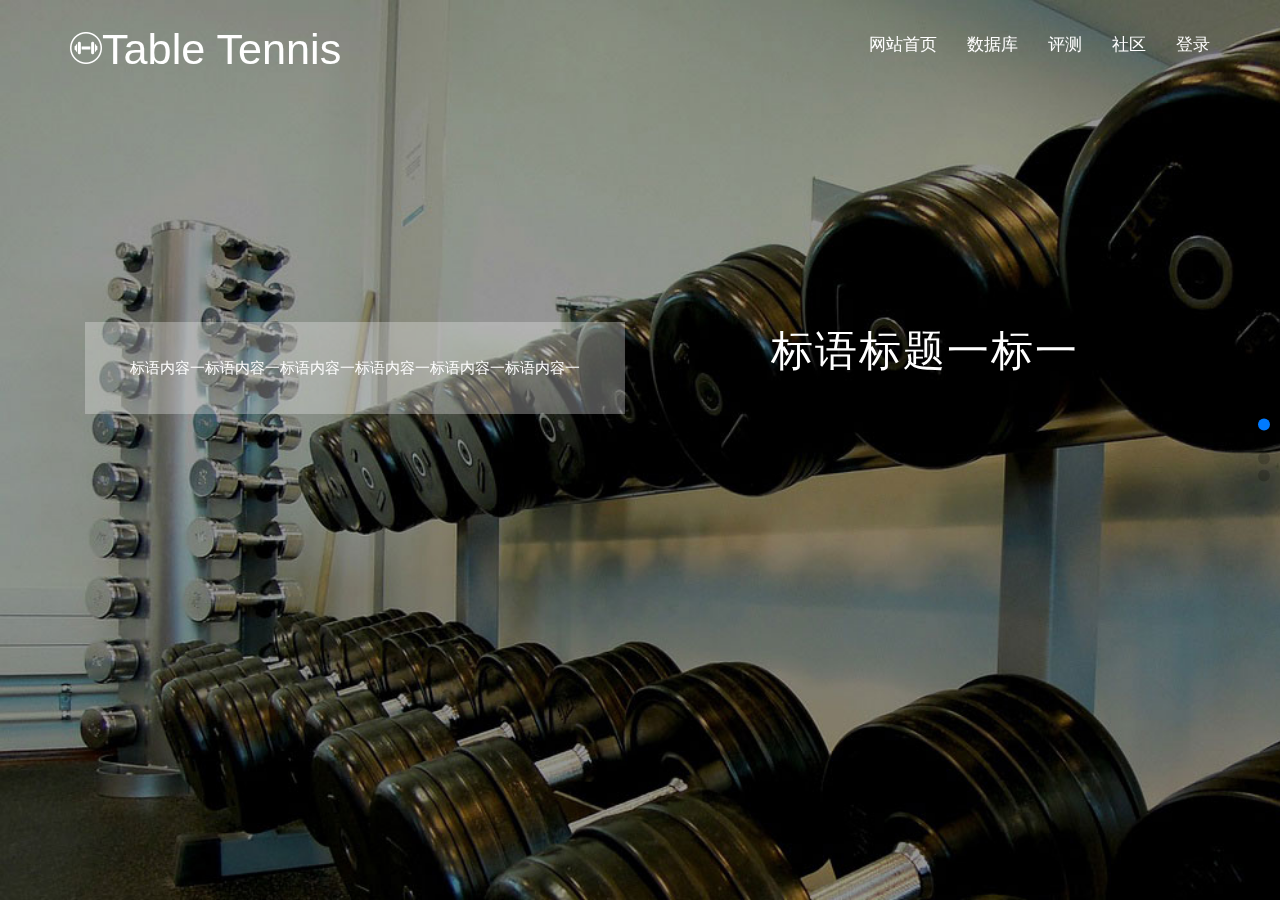
==== commit d0b3fad0: "首页版块内容居中" ====
--- a/index.html
+++ b/index.html
@@ -1,7 +1,7 @@
 ﻿<!DOCTYPE HTML>
 <html>
 	<head>
-		<title>Home</title>
+		<title>index</title>
 		<!--css-->
 		<link href="css/bootstrap.css" rel='stylesheet' type='text/css' />
 		<link href="css/style.css" rel='stylesheet' type='text/css' />
@@ -14,21 +14,21 @@
 		<script src="js/jquery-1.11.1.min.js"></script>
 		<script src="js/bootstrap.js"></script>
 		<!--js-->
+		<script src="js/wow.min.js"></script>
+		<script>
+			new WOW().init();
+		</script>
 		<!--JS for animate-->
 		<link href="css/animate.css" rel="stylesheet" type="text/css" media="all">
 		<link href="css/my.css" rel="stylesheet" type="text/css">
-		<!--<script src="js/wow.min.js"></script>
-		<script>
-			new WOW().init();
-		</script>-->
-		<!--//end-animate-->
 		<script src="js/my.js"></script>
-		<link rel="stylesheet" href="css/swiper-3.3.1.min.css">
-		<link rel="stylesheet" href="css/mySwiper.css">
-		<script src="js/swiper-3.3.1.jquery.min.js"></script>
-		<script src="js/swiper.animate1.0.2.min.js"></script>
-		<script type="text/javascript" src="js/mySwiper.js"></script>
 	</head>
+
+	<link rel="stylesheet" href="css/swiper-3.3.1.min.css">
+	<link rel="stylesheet" href="css/mySwiper.css">
+	<script src="js/swiper-3.3.1.jquery.min.js"></script>
+	<script src="js/swiper.animate1.0.2.min.js"></script>
+	<script type="text/javascript" src="js/mySwiper.js"></script>
 	<body>
 		<!--header-->
 		<nav class="navbar navbar-default navbar-fixed-top swipe-handler">
@@ -65,8 +65,9 @@
 			<!-- 如果需要分页器 -->
 	    	<div class="swiper-pagination"></div>
 			<div class="swiper-wrapper">
+
+				<!--banner START-->
 				<div class="swiper-slide swiper-slide1">
-					<!--banner-->
 					<div class="banner-section">
 						<div class="container">
 							<div class="slider">
@@ -75,11 +76,11 @@
 										<li>
 											<div class="caption">
 												<div class="col-md-6 cap-left ani" swiper-animate-effect="fadeInDownBig" swiper-animate-duration="0.5s" swiper-animate-delay="0.4s">
-													<p>标语内容一标语内容一标语内容一标语内容一标语内容一标语内容一标语内容一标语内容一标语内容一</p>
+													<p>标语内容一标语内容一标语内容一标语内容一标语内容一标语内容一</p>
 													
 												</div>
 												<div class="col-md-6 cap-right ani" swiper-animate-effect="fadeInDownBig" swiper-animate-duration="0.5s" swiper-animate-delay="0.4s">
-													<h3>标语标题一标语标题一</h3>
+													<h3>标语标题一标一</h3>
 												</div>
 												<div class="clearfix"></div>
 											</div>
@@ -115,12 +116,13 @@
 							</div>
 						</div>
 					</div>
-					<!--banner-->
 				</div>
-				<div class="swiper-slide swiper-slide2">
-					<!--train-->
-					<div class="train w3-agile">
-						<div class="container">
+				<!--banner END-->
+
+				<!--数据库总览 START-->
+				<div class="swiper-slide swiper-slide2" style="background-color: #ECECEC">
+					<div class="train w3-agile table-display" >
+						<div class="container table-cell-display" >
 							<h2 class="ani" swiper-animate-effect="fadeInDownBig" swiper-animate-duration="0.5s" swiper-animate-delay="0.4s"><img src="images/equipment_title.png" alt=""></h2>
 							<div class="train-grids">
 								<div class="col-md-3 train-grid ani" swiper-animate-effect="fadeInDownBig" swiper-animate-duration="0.5s" swiper-animate-delay="0.4s">
@@ -207,105 +209,18 @@
 										</div>
 									</div>
 								</div>
-								<div class="clearfix"></div>
-							</div>
-							<div class="train-grids">
-								<div class="col-md-3 train-grid ani" swiper-animate-effect="fadeInDownBig" swiper-animate-duration="0.5s" swiper-animate-delay="0.4s">
-									<div class="train-top hvr-bounce-to-right">
-										<div class="train-img">
-											<img src="picture/e1.png"/>
-										</div>
-										<h4>器材名称</h4>
-										<p class="category-count">
-											<span class="btn btn-primary">
-											  库存量 <b class="badge">4</b>
-											</span>
-										</p>
-										<div class="list-group latest">
-										  <a href="#" class="list-group-item">最新入库</a>
-										  <a href="#" class="list-group-item">最多人赞</a>
-										  <a href="#" class="list-group-item">评价最高</a>
-										</div>
-										<div class="btn_news_more category-view-more">
-											<a href="index.php?id=news" title="新闻资讯" class="btn">查看更多</a>
-										</div>
-									</div>
-								</div>
-								<div class="col-md-3 train-grid ani" swiper-animate-effect="fadeInDownBig" swiper-animate-duration="0.5s" swiper-animate-delay="0.5s">
-									<div class="train-top hvr-bounce-to-right">
-										<div class="train-img">
-											<img src="picture/e1.png"/>
-										</div>
-										<h4>器材名称</h4>
-										<p class="category-count">
-											<span class="btn btn-primary">
-											  库存量 <b class="badge">4</b>
-											</span>
-										</p>
-										<div class="list-group latest">
-										  <a href="#" class="list-group-item">最新入库</a>
-										  <a href="#" class="list-group-item">最多人赞</a>
-										  <a href="#" class="list-group-item">评价最高</a>
-										</div>
-										<div class="btn_news_more category-view-more">
-											<a href="index.php?id=news" title="新闻资讯" class="btn">查看更多</a>
-										</div>
-									</div>
-								</div>
-								<div class="col-md-3 train-grid ani" swiper-animate-effect="fadeInDownBig" swiper-animate-duration="0.6s" swiper-animate-delay="0.6s">
-									<div class="train-top hvr-bounce-to-right">
-										<div class="train-img">
-											<img src="picture/e1.png"/>
-										</div>
-										<h4>器材名称</h4>
-										<p class="category-count">
-											<span class="btn btn-primary">
-											  库存量 <b class="badge">4</b>
-											</span>
-										</p>
-										<div class="list-group latest">
-										  <a href="#" class="list-group-item">最新入库</a>
-										  <a href="#" class="list-group-item">最多人赞</a>
-										  <a href="#" class="list-group-item">评价最高</a>
-										</div>
-										<div class="btn_news_more category-view-more">
-											<a href="index.php?id=news" title="新闻资讯" class="btn">查看更多</a>
-										</div>
-									</div>
-								</div>
-								<div class="col-md-3 train-grid ani" swiper-animate-effect="fadeInDownBig" swiper-animate-duration="0.5s" swiper-animate-delay="0.7s">
-									<div class="train-top hvr-bounce-to-right">
-										<div class="train-img">
-											<img src="picture/e1.png"/>
-										</div>
-										<h4>器材名称</h4>
-										<p class="category-count">
-											<span class="btn btn-primary">
-											  库存量 <b class="badge">4</b>
-											</span>
-										</p>
-										<div class="list-group latest">
-										  <a href="#" class="list-group-item">最新入库</a>
-										  <a href="#" class="list-group-item">最多人赞</a>
-										  <a href="#" class="list-group-item">评价最高</a>
-										</div>
-										<div class="btn_news_more category-view-more">
-											<a href="index.php?id=news" title="新闻资讯" class="btn">查看更多</a>
-										</div>
-									</div>
-								</div>
-								<div class="clearfix"></div>
 							</div>
 						</div>
 					</div>
-					<!--train-->
 				</div>
+				<!--数据库总览 END-->
+
+
+				<!--热门器材 START-->
 				<div class="swiper-slide swiper-slide3">
-					<!--testimonials-->
-					<div class="testimonials-section" >
-						<div class="container">
-							<h2 class="ani ts" swiper-animate-effect="fadeInDownBig" swiper-animate-duration="0.5s" swiper-animate-delay="0.4s" style="text-align:center;"><img src="images/hot_equipment_title.png"></h2>
-							
+					<div class="testimonials-section table-display" >
+						<div class="container table-cell-display">
+							<h2 class="ani ts" swiper-animate-effect="fadeInDownBig" swiper-animate-duration="0.5s" swiper-animate-delay="0.4s" style="text-align:center; margin-bottom: 40px;"><img src="images/hot_equipment_title.png"></h2>
 							<div class="testimonials-grids ani" swiper-animate-effect="fadeInUp" swiper-animate-duration="0.5s" swiper-animate-delay="0.4s">
 								<div class="col-md-2 testimonials-grid1 test1 ani" swiper-animate-effect="fadeInDownBig" swiper-animate-duration="0.5s" swiper-animate-delay="0.4s" style="visibility: visible;">
 									<img src="picture/t1.png" class="img-responsive" alt="">
@@ -356,7 +271,6 @@
 								</div>
 								<div class="clearfix"></div>
 							</div>
-
 							<div class="testimonials-grids ani" swiper-animate-effect="fadeInUp" swiper-animate-duration="0.5s" swiper-animate-delay="0.6s">
 								<div class="col-md-2 testimonials-grid1 test1 ani" swiper-animate-effect="fadeInDownBig" swiper-animate-duration="0.5s" swiper-animate-delay="0.4s" style="visibility: visible;">
 									<img src="picture/t1.png" class="img-responsive" alt="">
@@ -407,68 +321,29 @@
 								</div>
 								<div class="clearfix"></div>
 							</div>
-
-							<div class="testimonials-grids ani" swiper-animate-effect="fadeInUp" swiper-animate-duration="0.5s" swiper-animate-delay="0.8s">
-								<div class="col-md-2 testimonials-grid1 test1 ani" swiper-animate-effect="fadeInDownBig" swiper-animate-duration="0.5s" swiper-animate-delay="0.4s" style="visibility: visible;">
-									<img src="picture/t1.png" class="img-responsive" alt="">
-								</div>
-								<div class="col-md-7 testimonials-grid  ani" swiper-animate-effect="fadeInRight" swiper-animate-duration="0.5s" swiper-animate-delay="0.4s" style="visibility: visible;">
-									<h5><a href="">这是器材的标题</a></h5>
-									<p class="statement">这是器材的说明这是器材的说明这是器材的说明这是器材的说明这是器材的说明这是说明这是说明这是材的说明这是说明这是说明这是器材的说明&nbsp;&nbsp;<a href="">>>详细</a></p>
-									<p class="extra">
-										<i class="glyphicon glyphicon-tags"></i><span><b><a href="">标签一</a></b><b><a href="">标签二</a></b><b><a href="">标签三</a></b></span>
-									</p>
-									<p class="extra">
-										<i class="glyphicon glyphicon-eye-open"></i><span>111</span>
-										<i class="glyphicon glyphicon-time"></i><span>2016-9-3 2:29:28</span>
-										<i class="glyphicon glyphicon-th-list"></i><span><b><a href="">这是分类名</a></b></span>
-									</p>
-								</div>
-								<div class="col-md-3 testimonials-grid ani" swiper-animate-effect="fadeInRight" swiper-animate-duration="0.5s" swiper-animate-delay="0.4s" style="visibility: visible;">
-									<h5>&nbsp;</h5>
-									<dl class="rating">
-										<dd>速度&nbsp;&nbsp;&nbsp;</dd>
-										<dt>
-											<div class="progress">
-												<div class="progress-bar progress-bar-success" aria-valuenow="3" aria-valuemin="0" aria-valuemax="10"  style="width: 30%">3</div>
-											</div>
-										</dt>
-										
-										<dd>自旋&nbsp;&nbsp;&nbsp;</dd>
-										<dt>
-											<div class="progress">
-												<div class="progress-bar progress-bar-warning" aria-valuenow="6" aria-valuemin="0" aria-valuemax="10" style="width: 60%">6</div>
-											</div>
-										</dt>
-										<dd>控制&nbsp;&nbsp;&nbsp;</dd>
-										<dt>
-											<div class="progress">
-												<div class="progress-bar progress-bar-info" aria-valuenow="8" aria-valuemin="0" aria-valuemax="10" style="width: 80%">8</div>
-											</div>
-										</dt>
-										<dd>总体&nbsp;&nbsp;&nbsp;</dd>
-										<dt>
-											<div class="progress">
-												<div class="progress-bar progress-bar-danger" aria-valuenow="7" aria-valuemin="0" aria-valuemax="10" style="width: 70%">7</div>
-											</div>
-										</dt>
-									</dl>
-									
-									
-								</div>
-								<div class="clearfix"></div>
-							</div>
-							
-							
 						</div>
 					</div>
-					<!--testimonials-->
 				</div>
+				<!--热门器材 END-->
+
+				<!--底部 START-->
 				<div class="swiper-slide swiper-slide4">	
-
-					<!--copy-->
 					<div class="copy-section">
 						<div class="container ani" swiper-animate-effect="fadeInDownBig" swiper-animate-duration="0.5s" swiper-animate-delay="0.4s">
+							<div class="bottom-left">
+								<h2>您好!</h2>
+								<div>
+									感谢您关注深圳前海新力量科技有限公司。
+									如果您有任何建议或合作意向，<br/>
+									欢迎用以下方式联系我们，<br/>
+									我们将尽快回复您。
+								</div>
+								<h3><i class='glyphicon glyphicon-phone-alt'></i>&nbsp; 400-966-5388</h3>
+								<h3><i class='glyphicon glyphicon-map-marker'></i>&nbsp; 广州市林和西路157号保利中汇广场A栋2402室</h3>
+							</div>
+							<div class="bottom-right">
+								
+							</div>
 							<div class="social-icons">
 								<a href="#"><i class="icon"></i></a>
 								<a href="#"><i class="icon1"></i></a>
@@ -478,8 +353,11 @@
 							<p>Copyright &copy; 2016.Company name All rights reserved.</p>
 						</div>
 					</div>
-					<!--copy-->
-				</div>
+
+
+
+				<!--底部 END-->
+
 			</div>
 		</div>
 	</body>
--- a/css/mySwiper.css
+++ b/css/mySwiper.css
@@ -58,3 +58,9 @@
   margin-top: -36px;
 }
 
+
+.table-display{ height: 100%; display: table; width: 1175px; margin: auto;}
+.table-cell-display{ display: table-cell;; vertical-align: middle;}
+
+
+
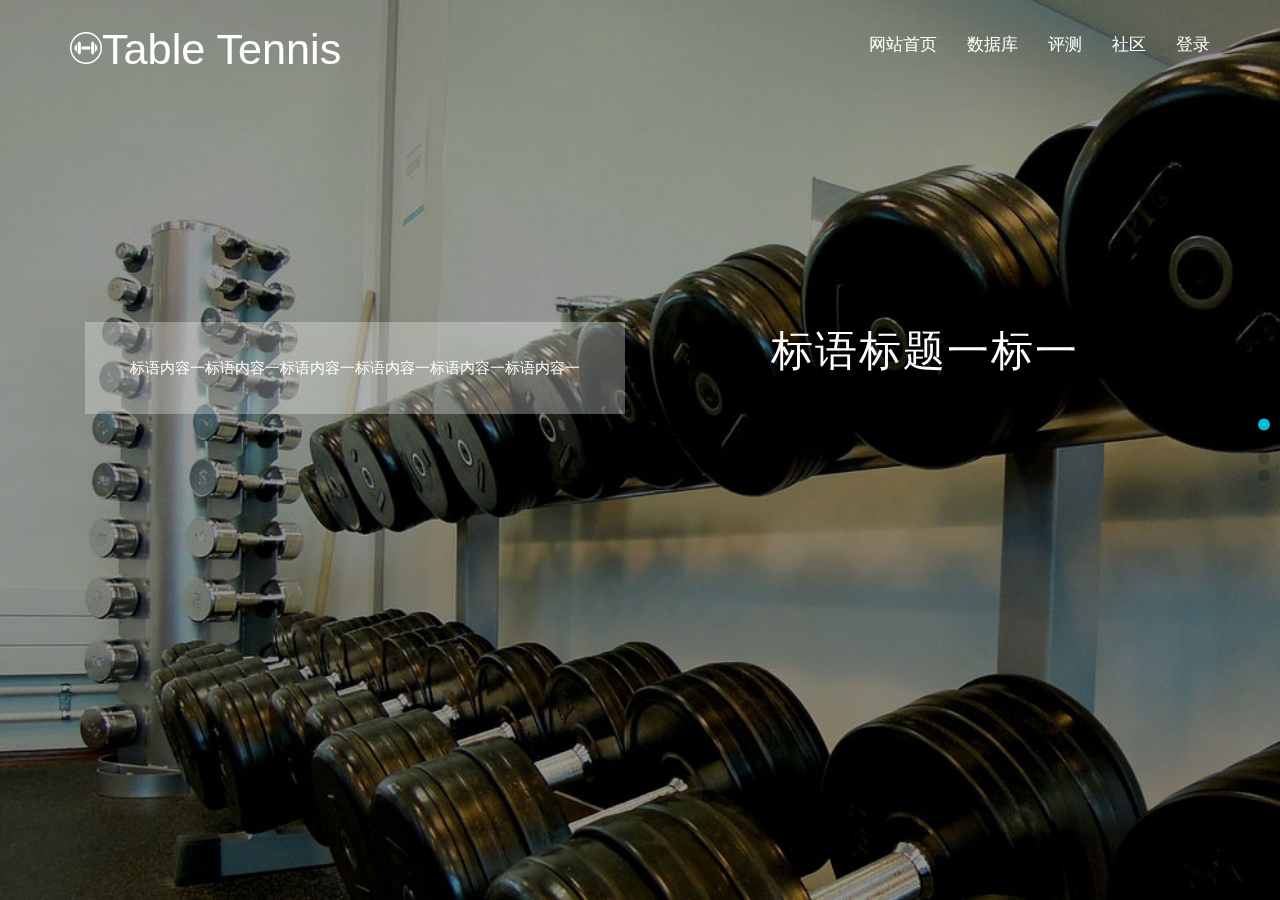
==== commit 6dff6799: "底部修改完成" ====
--- a/index.html
+++ b/index.html
@@ -218,7 +218,7 @@
 
 				<!--热门器材 START-->
 				<div class="swiper-slide swiper-slide3">
-					<div class="testimonials-section table-display" >
+					<div class="testimonials-section table-display hot-material" >
 						<div class="container table-cell-display">
 							<h2 class="ani ts" swiper-animate-effect="fadeInDownBig" swiper-animate-duration="0.5s" swiper-animate-delay="0.4s" style="text-align:center; margin-bottom: 40px;"><img src="images/hot_equipment_title.png"></h2>
 							<div class="testimonials-grids ani" swiper-animate-effect="fadeInUp" swiper-animate-duration="0.5s" swiper-animate-delay="0.4s">
@@ -329,28 +329,50 @@
 				<!--底部 START-->
 				<div class="swiper-slide swiper-slide4">	
 					<div class="copy-section">
-						<div class="container ani" swiper-animate-effect="fadeInDownBig" swiper-animate-duration="0.5s" swiper-animate-delay="0.4s">
-							<div class="bottom-left">
-								<h2>您好!</h2>
-								<div>
-									感谢您关注深圳前海新力量科技有限公司。
-									如果您有任何建议或合作意向，<br/>
-									欢迎用以下方式联系我们，<br/>
-									我们将尽快回复您。
-								</div>
-								<h3><i class='glyphicon glyphicon-phone-alt'></i>&nbsp; 400-966-5388</h3>
-								<h3><i class='glyphicon glyphicon-map-marker'></i>&nbsp; 广州市林和西路157号保利中汇广场A栋2402室</h3>
-							</div>
-							<div class="bottom-right">
-								
-							</div>
-							<div class="social-icons">
-								<a href="#"><i class="icon"></i></a>
-								<a href="#"><i class="icon1"></i></a>
-								<a href="#"><i class="icon2"></i></a>
-								<a href="#"><i class="icon3"></i></a>
-							</div>
-							<p>Copyright &copy; 2016.Company name All rights reserved.</p>
+						<div class="container ani table-display" swiper-animate-effect="fadeInDownBig" swiper-animate-duration="0.5s" swiper-animate-delay="0.4s">
+							
+							<div class="row table-cell-display">
+								<div class="col-md-5 col-md-offset-1 contact-us">
+									<h2>您好!</h2>
+									<div class="welcome-txt">
+											感谢您关注深圳前海新力量科技有限公司。<br/>
+											如果您有任何建议或合作意向，<br/>
+											欢迎用以下方式联系我们，<br/>
+											我们将尽快回复您。
+									</div>
+									<div class="clearfix"></div>								
+									<h5><i class='glyphicon glyphicon-phone-alt'></i>&nbsp; 400-966-5388</h5>
+									<h5><i class='glyphicon glyphicon glyphicon-envelope'></i>&nbsp; <a href="">aaaaaaaa@163.com</a></h5>
+									<h5><i class='glyphicon glyphicon-map-marker'></i>&nbsp; 广州市林和西路157号保利中汇广场A栋</h5>
+									<h5 class="code">
+										<img src="images/code.jpg" width="100px" alt="">
+										<p>关注我们</p>
+									</h5>
+
+								</div>
+								<div class="col-md-5 leave-msg">
+									<h2>联系我们</h2>
+									<form role="form">
+									  <div class="form-group">
+									    <input type="text" class="form-control" id="exampleInputPassword1" placeholder="您的名字...">
+									  </div>
+									  <div class="form-group">
+									    <input type="email" class="form-control" id="exampleInputEmail1" placeholder="您的邮箱...">
+									  </div>
+									  <div class="form-group">
+									    <textarea class="form-control" rows="8">在这里留言...</textarea>
+									  </div>
+									  <div class="form-group">
+									  	<button type="submit" class="btn btn-info" >提  交</button>
+									  </div>
+									 </form>
+								</div>
+								<div class="col-md-12" style="margin-top: 80px;">
+									<p>Copyright &copy; 2016.Company name All rights reserved.</p>
+								</div>
+							</div>
+							
+							
 						</div>
 					</div>
 
--- a/css/style.css
+++ b/css/style.css
@@ -580,7 +580,7 @@
 }
 
 .testimonials-section p.statement{
-   height: 88px ;
+   height: 70px ;
 }
 .testimonials-section p.statement a{
    color: #0297B7;
@@ -611,7 +611,7 @@
 .testimonials-grids {
     margin-top: 3em;
     background: #eee;
-    padding: 1.5em;
+    padding: 1em;
 }
 .testimonials-grids dl.rating dd{
     float: left;
--- a/css/my.css
+++ b/css/my.css
@@ -424,7 +424,7 @@
 .statement .expand{ color: #0297B7}
 .statement .txtHide{ display: none;}
 .recommend-article .news_cont{ width: 660px;}
-.testimonials-section h5{ margin-bottom: 0px; font-size: 1.3em;}
+.testimonials-section h5{ margin-top: 4px; font-size: 1.3em;}
 .recommend-article .news_cont .demo{ height: 100px}
 .recommend-article .news_cont .btn_news_more{ margin-top: -20px;}
 
@@ -443,4 +443,7 @@
 }
 .navbar-right li a {
     background: none !important;
-}+}
+.rating{ margin-top: -10px; margin-bottom: 0px;}
+.copy-section{ color: #fff;}
+.social-icons{ margin-top: 30px;}--- a/css/mySwiper.css
+++ b/css/mySwiper.css
@@ -51,16 +51,23 @@
   width: 100%;
   height: 100%;
 }
-.copy-section .container{
-  width: 100%;
-  position: absolute;
-  top: 50%;
-  margin-top: -36px;
-}
+
 
 
 .table-display{ height: 100%; display: table; width: 1175px; margin: auto;}
 .table-cell-display{ display: table-cell;; vertical-align: middle;}
+.hot-material .col-md-2{ width: 14% !important;}
+.contact-us-txt{ font-size: 25px; text-align: left; padding: 10px 30px;}
+.contact-us h2{ padding: 10px 30px; text-align: left; color: #5bc0de}
+.contact-us h5{ padding: 0px 30px; text-align: left; line-height: 35px;color: #5bc0de; font-size: 18px;}
+.contact-us h5 a{ color: #5bc0de }
+.contact-us .welcome-txt{ text-align: left; font-size: 15px; padding: 30px; line-height: 30px; color: #8f8f8f}
+.contact-us .code{ margin-top:20px;}
+.contact-us .code img { width: 100px;}
+.contact-us .code p{ width: 100px; text-align: center;color: #8f8f8f}
 
-
-
+.leave-msg h2{padding: 10px 0px; text-align: left; color: #fff;}
+.leave-msg form { margin-top: 30px;}
+.leave-msg form .form-group{ margin-bottom: 20px;}
+.leave-msg form input { height: 45px;}
+.leave-msg form button{ float: left; font-size: 15px; width: 100px;}